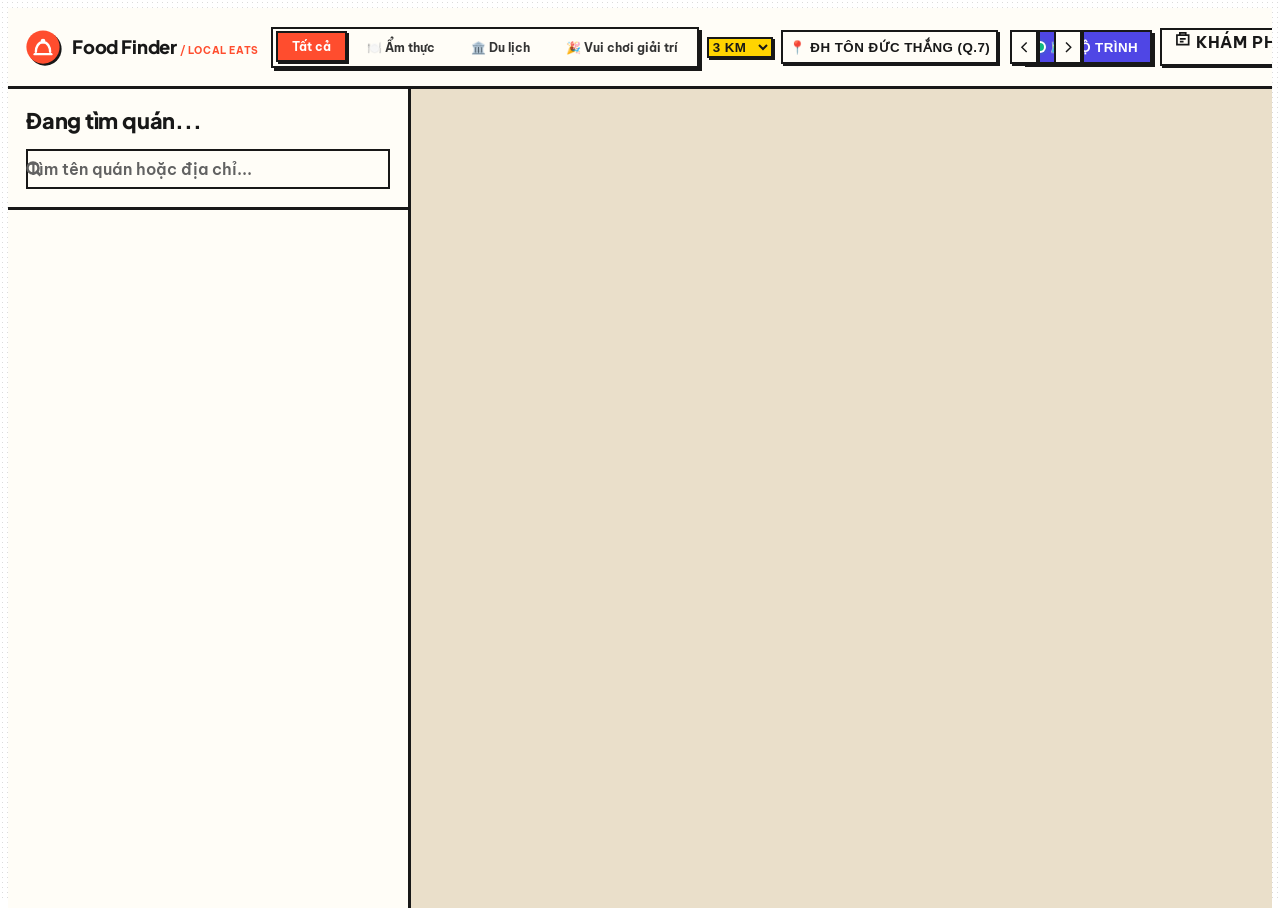
==== public/index.html @ 6fd78f52 "done co ban" ====
<!DOCTYPE html>
<html lang="vi">
<head>
  <meta charset="UTF-8">
  <meta name="viewport" content="width=device-width, initial-scale=1.0">
  <meta name="description" content="Food Finder — Tìm quán ăn ngon xung quanh bạn. Khám phá cơm, bún, phở, bánh mì, lẩu nướng gần vị trí của bạn.">
  <meta name="theme-color" content="#D22B1F">
  <title>Food Finder — Tìm quán ăn quanh bạn</title>

  <!-- Favicon -->
  <link rel="icon" href="favicon.svg" type="image/svg+xml">

  <!-- Typography — 100% Vietnamese native font support -->
  <link rel="preconnect" href="https://fonts.googleapis.com">
  <link rel="preconnect" href="https://fonts.gstatic.com" crossorigin>
  <link href="https://fonts.googleapis.com/css2?family=Be+Vietnam+Pro:ital,wght@0,400;0,500;0,600;0,700;0,800;0,900;1,400;1,600&family=Plus+Jakarta+Sans:ital,wght@0,400;0,500;0,600;0,700;0,800;1,400;1,600&display=swap" rel="stylesheet">

  <!-- Leaflet CSS -->
  <link rel="stylesheet" href="https://unpkg.com/leaflet@1.9.4/dist/leaflet.css"
    integrity="sha256-p4NxAoJBhIIN+hmNHrzRCf9tD/miZyoHS5obTRR9BMY=" crossorigin="">

  <!-- Leaflet MarkerCluster CSS -->
  <link rel="stylesheet" href="https://unpkg.com/leaflet.markercluster@1.5.3/dist/MarkerCluster.css">
  <link rel="stylesheet" href="https://unpkg.com/leaflet.markercluster@1.5.3/dist/MarkerCluster.Default.css">

  <!-- App CSS -->
  <link rel="stylesheet" href="assets/css/tokens.css">
  <link rel="stylesheet" href="assets/css/base.css">
  <link rel="stylesheet" href="assets/css/layout.css">
  <link rel="stylesheet" href="assets/css/components.css">
  <link rel="stylesheet" href="assets/css/map.css">
  <link rel="stylesheet" href="assets/css/brutal.css">
  <link rel="stylesheet" href="assets/css/itinerary.css">
</head>
<body class="page-map">
  <div class="app" id="app">

    <!-- ══════════════ HEADER ══════════════ -->
    <header class="header" id="header">
      <div class="header__brand">
        <svg class="header__logo" viewBox="0 0 32 32" fill="none" xmlns="http://www.w3.org/2000/svg" aria-hidden="true">
          <circle cx="16" cy="16" r="14" fill="var(--c-primary)"/>
          <path d="M10 20c0-4 2-8 6-8s6 4 6 8" stroke="#fff" stroke-width="2" stroke-linecap="round"/>
          <circle cx="16" cy="11" r="2" fill="#fff"/>
          <path d="M9 22h14" stroke="#fff" stroke-width="2" stroke-linecap="round"/>
        </svg>
        <h1 class="header__title">Food Finder</h1>
      </div>

      <!-- FE-01 & FE-02: Cụm điều khiển CỐ ĐỊNH bên trái (Ảnh 1) -->
      <div class="header__fixed-controls" id="header-fixed-controls">
        <!-- Type Tabs Phân Loại Cấp 1 -->
        <div class="type-tabs" id="type-tabs" role="tablist" aria-label="Phân loại nhóm địa điểm">
          <button class="type-tab type-tab--active" type="button" role="tab" data-type="all" aria-selected="true" title="Tất cả địa điểm">
            <span>Tất cả</span>
          </button>
          <button class="type-tab type-tab--food" type="button" role="tab" data-type="food" aria-selected="false" title="Quán ăn, cà phê, ẩm thực">
            <span>🍽️ Ẩm thực</span>
          </button>
          <button class="type-tab type-tab--tourism" type="button" role="tab" data-type="tourism" aria-selected="false" title="Bảo tàng, di tích, công viên, check-in">
            <span>🏛️ Du lịch</span>
          </button>
          <button class="type-tab type-tab--entertainment" type="button" role="tab" data-type="entertainment" aria-selected="false" title="Khu vui chơi, rạp phim, bạt nhún, bowling">
            <span>🎉 Vui chơi giải trí</span>
          </button>
        </div>

        <!-- Radius selector -->
        <select class="radius-select" id="filter-radius" aria-label="Bán kính tìm kiếm">
          <option value="0.5">500 m</option>
          <option value="1">1 km</option>
          <option value="2">2 km</option>
          <option value="3" selected>3 km</option>
          <option value="5">5 km</option>
          <option value="10">10 km</option>
        </select>
        <button class="chip" type="button" id="btn-recenter-tdtu" title="Xem 18 quán ăn quanh ĐH Tôn Đức Thắng (Quận 7)">
          📍 ĐH Tôn Đức Thắng (Q.7)
        </button>
      </div>

      <!-- Vùng cuộn danh mục món ăn (từ Cơm đến sát bên trái nút Lộ trình) kèm nút mũi tên -->
      <div class="header__scroll-wrapper" id="header-scroll-wrapper">
        <button type="button" class="header__scroll-arrow header__scroll-arrow--left" id="btn-scroll-filter-left" aria-label="Cuộn danh mục sang trái" title="Cuộn danh mục sang trái">
          <svg class="ui-icon" viewBox="0 0 24 24" fill="none" stroke="currentColor" stroke-width="2.5" stroke-linecap="square"><path d="M15 19l-7-7 7-7"/></svg>
        </button>
        <div class="header__filters" id="header-filters" role="region" aria-label="Bộ lọc danh mục">
          <!-- Category chips rendered by JS (Bắt đầu từ Cơm...) -->
          <div id="category-chips" role="group" aria-label="Lọc theo danh mục"></div>
          <!-- Price level chips -->
          <button class="chip" data-filter="price" data-value="1" id="filter-price-1">Bình dân</button>
          <button class="chip" data-filter="price" data-value="2" id="filter-price-2">Trung bình</button>
          <button class="chip" data-filter="price" data-value="3" id="filter-price-3">Cao cấp</button>
          <!-- Open now chip -->
          <button class="chip" data-filter="open" id="filter-open">
            <span class="chip__icon" aria-hidden="true"><svg class="ui-icon" viewBox="0 0 24 24" fill="none" stroke="currentColor" stroke-linecap="square" stroke-linejoin="miter"><circle cx="12" cy="12" r="8.5"/><path d="M12 7v5l3.5 2"/></svg></span>
            Đang mở
          </button>
        </div>
        <button type="button" class="header__scroll-arrow header__scroll-arrow--right" id="btn-scroll-filter-right" aria-label="Cuộn danh mục sang phải" title="Cuộn danh mục sang phải">
          <svg class="ui-icon" viewBox="0 0 24 24" fill="none" stroke="currentColor" stroke-width="2.5" stroke-linecap="square"><path d="M9 5l7 7-7 7"/></svg>
        </button>
      </div>

      <!-- Header actions -->
      <div class="header__actions">
        <!-- FE-04: Nút Lập Lộ Trình Đi Chơi -->
        <button type="button" class="btn btn--itinerary btn--sm" id="btn-open-itinerary" title="Tự động đề xuất lịch trình đi chơi quanh bạn">
          <span class="itinerary-pulse" aria-hidden="true"></span>
          <span>🗺️ Lộ trình</span>
        </button>
        <a href="explore.html" class="btn btn--ghost btn--sm" id="btn-explore" title="Xem danh sách dạng lưới" style="text-decoration:none">
          <svg class="ui-icon" viewBox="0 0 24 24" fill="none" stroke="currentColor" aria-hidden="true"><path d="M4 7h16v13H4zM8 7V4h8v3M8 12h8M8 16h5"/></svg> Khám phá
        </a>
        <a href="favorites.html" class="btn btn--ghost btn--sm" id="btn-fav-nav" title="Quán đã lưu" style="text-decoration:none">
          <svg class="ui-icon ui-icon--heart-filled" viewBox="0 0 24 24" fill="currentColor" stroke="none"><path d="M12 21.35l-1.45-1.32C5.4 15.36 2 12.28 2 8.5 2 5.42 4.42 3 7.5 3c1.74 0 3.41.81 4.5 2.09C13.09 3.81 14.76 3 16.5 3 19.58 3 22 5.42 22 8.5c0 3.78-3.4 6.86-8.55 11.54L12 21.35z"/></svg> Đã lưu
        </a>
        <a href="suggest.html" class="btn btn--ghost btn--sm" id="btn-suggest-nav" title="Đề xuất quán" style="text-decoration:none">
          <svg class="ui-icon" viewBox="0 0 24 24" fill="none" stroke="currentColor" aria-hidden="true"><path d="M12 5v14M5 12h14"/></svg> Đề xuất
        </a>
        <a href="about.html" class="btn btn--ghost btn--sm" id="btn-about-nav" title="Giới thiệu" style="text-decoration:none">
          <svg class="ui-icon" viewBox="0 0 24 24" fill="none" stroke="currentColor" aria-hidden="true"><circle cx="12" cy="12" r="10"/><path d="M12 16v-4M12 8h.01"/></svg> Giới thiệu
        </a>
        <a href="admin/login.php" class="btn btn--primary btn--sm" id="btn-login-nav" title="Đăng nhập quản trị" style="text-decoration:none">
          Quản trị
        </a>
        <button class="theme-toggle" id="btn-theme" aria-label="Đổi giao diện sáng/tối" title="Đổi giao diện">
          <svg class="ui-icon" viewBox="0 0 24 24" fill="none" stroke="currentColor" aria-hidden="true"><path d="M20.5 15.2A8.6 8.6 0 0 1 8.8 3.5 8.7 8.7 0 1 0 20.5 15.2Z"/></svg>
        </button>
      </div>
    </header>


    <!-- ══════════════ MAIN ══════════════ -->
    <main class="main">

      <!-- ── Sidebar (desktop) ── -->
      <aside class="sidebar" id="sidebar">
        <div class="sidebar__header">
          <div class="sidebar__count" id="sidebar-count" aria-live="polite">
            Đang tìm quán...
          </div>
          <div class="sidebar__search">
            <svg class="sidebar__search-icon" viewBox="0 0 16 16" fill="none" stroke="currentColor" stroke-width="1.5" aria-hidden="true">
              <circle cx="7" cy="7" r="5.5"/><path d="M11 11l3.5 3.5"/>
            </svg>
            <input type="search" class="sidebar__search-input" id="sidebar-search"
              placeholder="Tìm tên quán hoặc địa chỉ..." aria-label="Tìm kiếm quán ăn" autocomplete="off">
          </div>
        </div>
        <div class="sidebar__list-wrap" id="sidebar-list-wrap">
          <ul class="sidebar__list" id="sidebar-list" role="list">
            <!-- Restaurant rows rendered by JS -->
          </ul>
        </div>
        <!-- FE-05: Sidebar Itinerary Timeline View -->
        <div class="sidebar__itinerary-view" id="sidebar-itinerary-view" style="display:none">
          <!-- Rendered by itinerary-view.js -->
        </div>
      </aside>

      <!-- ── Map ── -->
      <div class="map-wrap" id="map-wrap">
        <div id="map" role="application" aria-label="Bản đồ quán ăn"></div>
      </div>
    </main>

    <!-- ══════════════ BOTTOM SHEET (mobile) ══════════════ -->
    <div class="sheet sheet--peek" id="sheet">
      <div class="sheet__handle-wrap" id="sheet-handle">
        <div class="sheet__handle"></div>
      </div>
      <div class="sheet__header">
        <div class="sheet__count" id="sheet-count" aria-live="polite">
          Đang tìm quán...
        </div>
        <div class="sheet__search">
          <svg class="sheet__search-icon" viewBox="0 0 16 16" fill="none" stroke="currentColor" stroke-width="1.5" aria-hidden="true">
            <circle cx="7" cy="7" r="5.5"/><path d="M11 11l3.5 3.5"/>
          </svg>
          <input type="search" class="sheet__search-input" id="sheet-search"
            placeholder="Tìm tên quán hoặc địa chỉ..." aria-label="Tìm kiếm quán ăn" autocomplete="off">
        </div>
      </div>
      <div class="sheet__list-wrap" id="sheet-list-wrap">
        <ul class="sheet__list" id="sheet-list" role="list">
          <!-- Restaurant rows rendered by JS -->
        </ul>
      </div>
      <!-- FE-05: Sheet Itinerary Timeline View -->
      <div class="sheet__itinerary-view" id="sheet-itinerary-view" style="display:none">
        <!-- Rendered by itinerary-view.js -->
      </div>
    </div>

    <!-- ══════════════ FAB RANDOMIZER ══════════════ -->
    <button class="fab-random" id="btn-random" aria-label="Hôm nay ăn gì?">
      <span class="fab-random__icon" aria-hidden="true"><svg class="ui-icon" viewBox="0 0 24 24" fill="none" stroke="currentColor"><path d="M4 6h3c4.5 0 5.5 12 10 12h3"/><path d="m18 15 3 3-3 3M4 18h3c1.7 0 2.8-1.7 3.8-3.8M15.2 9.8C16.2 7.7 17.3 6 19 6h2"/><path d="m18 3 3 3-3 3"/></svg></span>
      <span>Hôm nay ăn gì?</span>
    </button>

    <!-- ══════════════ RANDOMIZER OVERLAY ══════════════ -->
    <div class="random-overlay" id="random-overlay" role="dialog" aria-modal="true" aria-label="Gợi ý quán ăn">
      <div class="random-card" id="random-card">
        <img class="random-card__img" id="random-img" src="" alt="" loading="lazy" width="420" height="236">
        <div class="random-card__body">
          <div class="random-card__label">Ăn ở đây đi</div>
          <h2 class="random-card__name" id="random-name"></h2>
          <div class="random-card__meta" id="random-meta"></div>
          <div class="random-card__actions">
            <a class="btn btn--primary" id="random-directions" href="#" target="_blank" rel="noopener noreferrer">
              Chỉ đường
            </a>
            <button class="btn btn--ghost" id="random-reroll">
              Chọn lại
            </button>
            <button class="btn btn--ghost" id="random-close">
              Đóng
            </button>
          </div>
        </div>
      </div>
    </div>

    <!-- ══════════════ FE-04: ITINERARY SETUP MODAL ══════════════ -->
    <div class="itinerary-modal-backdrop" id="itinerary-modal-backdrop" role="dialog" aria-modal="true" aria-labelledby="itinerary-modal-title">
      <div class="itinerary-modal">
        <div class="itinerary-modal__header">
          <div class="itinerary-modal__title-wrap">
            <span class="itinerary-modal__badge">✨ Smart Generator</span>
            <h2 class="itinerary-modal__title" id="itinerary-modal-title">Thiết Lập Lộ Trình Đi Chơi</h2>
            <p class="itinerary-modal__desc">Tự động kết hợp quán ăn, điểm tham quan & vui chơi gần bạn</p>
          </div>
          <button type="button" class="itinerary-modal__close" id="btn-close-itinerary-modal" aria-label="Đóng">✕</button>
        </div>

        <div class="itinerary-modal__body">
          <!-- 1. Thời lượng -->
          <div class="itinerary-field">
            <label class="itinerary-field__label">
              <span>1. Thời lượng chuyến đi</span>
              <span class="itinerary-field__hint">Chọn quỹ thời gian</span>
            </label>
            <div class="duration-grid">
              <div class="duration-card is-active" data-duration="half_day">
                <span class="duration-card__icon">☀️</span>
                <span class="duration-card__title">Nửa ngày</span>
                <span class="duration-card__time">~3 - 4 tiếng (3 chặng)</span>
              </div>
              <div class="duration-card" data-duration="full_day">
                <span class="duration-card__icon">🌅</span>
                <span class="duration-card__title">Cả ngày</span>
                <span class="duration-card__time">~7 - 8 tiếng (5 chặng)</span>
              </div>
              <div class="duration-card" data-duration="evening">
                <span class="duration-card__icon">🌙</span>
                <span class="duration-card__title">Buổi tối</span>
                <span class="duration-card__time">~3 - 4 tiếng (3 chặng)</span>
              </div>
            </div>
          </div>

          <!-- 2. Phong cách (Vibe) -->
          <div class="itinerary-field">
            <label class="itinerary-field__label">
              <span>2. Phong cách trải nghiệm (Vibe)</span>
              <span class="itinerary-field__hint">Mục đích chuyến đi</span>
            </label>
            <div class="vibe-grid">
              <div class="vibe-card is-active" data-vibe="chill">
                <span class="vibe-card__icon">🌿</span>
                <div class="vibe-card__text">
                  <span class="vibe-card__name">Chill thư thái</span>
                  <span class="vibe-card__desc">Cà phê đẹp, công viên, dạo bộ</span>
                </div>
              </div>
              <div class="vibe-card" data-vibe="date">
                <span class="vibe-card__icon">💖</span>
                <div class="vibe-card__text">
                  <span class="vibe-card__name">Hẹn hò lãng mạn</span>
                  <span class="vibe-card__desc">View hoàng hôn, ăn ngon, ấm cúng</span>
                </div>
              </div>
              <div class="vibe-card" data-vibe="adventure">
                <span class="vibe-card__icon">⚡</span>
                <div class="vibe-card__text">
                  <span class="vibe-card__name">Vui chơi trải nghiệm</span>
                  <span class="vibe-card__desc">Bạt nhún, bowling, bảo tàng 3D</span>
                </div>
              </div>
              <div class="vibe-card" data-vibe="foodie">
                <span class="vibe-card__icon">🍜</span>
                <div class="vibe-card__text">
                  <span class="vibe-card__name">Ăn sập Sài Gòn</span>
                  <span class="vibe-card__desc">Tour món ngon đặc sản nức tiếng</span>
                </div>
              </div>
            </div>
          </div>

          <!-- 3. Bán kính -->
          <div class="itinerary-field">
            <label class="itinerary-field__label">
              <span>3. Bán kính di chuyển tối đa</span>
              <span class="itinerary-field__hint">Quanh tọa độ của bạn</span>
            </label>
            <div class="radius-pills">
              <button type="button" class="radius-pill" data-radius="3">3 km</button>
              <button type="button" class="radius-pill" data-radius="5">5 km</button>
              <button type="button" class="radius-pill is-active" data-radius="8">8 km</button>
              <button type="button" class="radius-pill" data-radius="12">12 km</button>
            </div>
          </div>
        </div>

        <div class="itinerary-modal__footer">
          <button type="button" class="btn--generate-itinerary" id="btn-submit-itinerary">
            <span>🚀 Tạo lộ trình ngay</span>
          </button>
        </div>
      </div>
    </div>

    <!-- ══════════════ TOAST CONTAINER ══════════════ -->
    <div class="toast-container" id="toast-container" aria-live="status"></div>

  </div><!-- /.app -->


  <!-- Leaflet JS -->
  <script src="https://unpkg.com/leaflet@1.9.4/dist/leaflet.js"
    integrity="sha256-20nQCchB9co0qIjJZRGuk2/Z9VM+kNiyxNV1lvTlZBo=" crossorigin=""></script>

  <!-- Leaflet MarkerCluster JS -->
  <script src="https://unpkg.com/leaflet.markercluster@1.5.3/dist/leaflet.markercluster.js"></script>

  <!-- App JS (ES modules) -->
  <script type="module" src="assets/js/main.js"></script>
</body>
</html>
---- public/assets/css/layout.css ----
/* ============================================================
   LAYOUT.CSS — Header, sidebar, bottom sheet, responsive grid
   ============================================================ */

/* ── App shell ── */
body:has(.app),
body.page-map {
  overflow: hidden;
  height: 100vh;
  height: 100dvh;
}

.app {
  display: flex;
  flex-direction: column;
  height: 100vh;
  height: 100dvh;
  overflow: hidden;
}

/* ── Header ── */
.header {
  display: flex;
  align-items: center;
  gap: var(--sp-3);
  height: var(--header-h-mobile);
  padding: 0 var(--sp-4);
  background: var(--c-surface);
  border-bottom: 1px solid var(--c-border);
  position: relative;
  z-index: 1000;
  flex-shrink: 0;
}

.header__brand {
  display: flex;
  align-items: center;
  gap: var(--sp-2);
  flex-shrink: 0;
}

.header__logo {
  width: 32px;
  height: 32px;
}

.header__title {
  font-family: var(--font-display);
  font-size: var(--fs-lg);
  font-weight: 800;
  color: var(--c-primary);
  white-space: nowrap;
}

.header__fixed-controls {
  display: flex;
  align-items: center;
  gap: var(--sp-2);
  flex-shrink: 0;
}

.header__scroll-wrapper {
  display: flex;
  align-items: center;
  gap: 6px;
  flex: 1;
  min-width: 0;
  position: relative;
}

.header__scroll-arrow {
  display: inline-flex;
  align-items: center;
  justify-content: center;
  width: 28px;
  min-width: 28px;
  height: 34px;
  padding: 0;
  background: var(--c-surface);
  color: var(--c-ink);
  border: 2px solid var(--c-border);
  box-shadow: 2px 2px 0 var(--c-border);
  cursor: pointer;
  flex-shrink: 0;
  user-select: none;
  transition: transform 0.1s ease, box-shadow 0.1s ease, background 0.15s ease, opacity 0.2s ease;
  z-index: 2;
}

.header__scroll-arrow:hover:not(:disabled) {
  background: var(--c-accent);
  transform: translate(1px, 1px);
  box-shadow: 1px 1px 0 var(--c-border);
}

.header__scroll-arrow:active:not(:disabled) {
  transform: translate(2px, 2px);
  box-shadow: none;
}

.header__scroll-arrow:disabled,
.header__scroll-arrow.is-disabled {
  opacity: 0.22;
  cursor: default;
  pointer-events: none;
  box-shadow: none;
  transform: none;
}

.header__filters {
  display: flex;
  align-items: center;
  gap: var(--sp-2);
  overflow-x: auto;
  overflow-y: hidden;
  flex: 1;
  min-width: 0;
  padding: var(--sp-1) 2px;
  -webkit-overflow-scrolling: touch;
  scrollbar-width: none;
  scroll-behavior: smooth;
}

#category-chips {
  display: contents;
}

.header__filters::-webkit-scrollbar {
  display: none;
}

.header__actions {
  display: flex;
  align-items: center;
  gap: var(--sp-2);
  flex-shrink: 0;
  margin-left: 0;
}

/* ── Main content area ── */
.main {
  display: flex;
  flex: 1;
  overflow: hidden;
  position: relative;
}

/* ── Sidebar (desktop) ── */
.sidebar {
  display: none; /* hidden on mobile */
  width: var(--sidebar-w);
  flex-shrink: 0;
  background: var(--c-surface);
  border-right: 1px solid var(--c-border);
  overflow: hidden;
  flex-direction: column;
}

.sidebar__header {
  padding: var(--sp-4);
  border-bottom: 1px solid var(--c-border);
  flex-shrink: 0;
}

.sidebar__count {
  font-family: var(--font-display);
  font-size: var(--fs-xl);
  font-weight: 600;
  color: var(--c-ink);
}

.sidebar__search {
  position: relative;
  margin-top: var(--sp-3);
}

.sidebar__search-input {
  width: 100%;
  height: 40px;
  padding: 0 var(--sp-4) 0 40px;
  border: 1px solid var(--c-border);
  border-radius: var(--r-md);
  background: var(--c-bg);
  font-size: var(--fs-sm);
  color: var(--c-ink);
  transition: border-color var(--ease-out);
}

.sidebar__search-input:focus {
  border-color: var(--c-primary);
}

.sidebar__search-input::placeholder {
  color: var(--c-ink-faint);
}

.sidebar__search-icon {
  position: absolute;
  left: var(--sp-3);
  top: 50%;
  transform: translateY(-50%);
  width: 16px;
  height: 16px;
  color: var(--c-ink-faint);
  pointer-events: none;
}

.sidebar__list-wrap {
  flex: 1;
  overflow-y: auto;
  overflow-x: hidden;
}

.sidebar__list {
  list-style: none;
}

/* ── Map container ── */
.map-wrap {
  flex: 1;
  position: relative;
  min-width: 0;
}

#map {
  width: 100%;
  height: 100%;
}

/* ── Bottom sheet (mobile) ── */
.sheet {
  position: fixed;
  left: 0;
  right: 0;
  bottom: 0;
  z-index: 900;
  background: var(--c-surface);
  border-radius: var(--r-lg) var(--r-lg) 0 0;
  box-shadow: var(--sh-3);
  transform: translateY(calc(100% - 112px)); /* peek by default */
  transition: transform var(--ease-sheet);
  will-change: transform;
  max-height: 92vh;
  display: flex;
  flex-direction: column;
  touch-action: none;
}

.sheet--peek {
  transform: translateY(calc(100% - 112px));
}

.sheet--half {
  transform: translateY(45%);
}

.sheet--full {
  transform: translateY(8%);
}

.sheet__handle-wrap {
  display: flex;
  justify-content: center;
  padding: var(--sp-3) 0 var(--sp-2);
  cursor: grab;
  flex-shrink: 0;
  user-select: none;
  -webkit-user-select: none;
}

.sheet__handle {
  width: 36px;
  height: 4px;
  background: var(--c-border-strong);
  border-radius: var(--r-full);
}

.sheet__header {
  padding: 0 var(--sp-4) var(--sp-3);
  flex-shrink: 0;
}

.sheet__count {
  font-family: var(--font-display);
  font-size: var(--fs-lg);
  font-weight: 600;
  color: var(--c-ink);
}

.sheet__search {
  position: relative;
  margin-top: var(--sp-3);
}

.sheet__search-input {
  width: 100%;
  height: 40px;
  padding: 0 var(--sp-4) 0 40px;
  border: 1px solid var(--c-border);
  border-radius: var(--r-md);
  background: var(--c-bg);
  font-size: var(--fs-sm);
  color: var(--c-ink);
  transition: border-color var(--ease-out);
}

.sheet__search-input:focus {
  border-color: var(--c-primary);
}

.sheet__search-input::placeholder {
  color: var(--c-ink-faint);
}

.sheet__search-icon {
  position: absolute;
  left: var(--sp-3);
  top: 50%;
  transform: translateY(-50%);
  width: 16px;
  height: 16px;
  color: var(--c-ink-faint);
  pointer-events: none;
}

.sheet__list-wrap {
  flex: 1;
  overflow-y: auto;
  overflow-x: hidden;
  -webkit-overflow-scrolling: touch;
}

.sheet__list {
  list-style: none;
}

/* ── FAB randomizer ── */
.fab-random {
  position: fixed;
  z-index: 850;
  right: var(--sp-4);
  bottom: 128px; /* above peek sheet */
  display: flex;
  align-items: center;
  gap: var(--sp-2);
  height: 52px;
  padding: 0 var(--sp-5);
  background: var(--c-accent);
  color: #15201B;
  font-family: var(--font-display);
  font-weight: 800;
  font-size: var(--fs-md);
  border: none;
  border-radius: var(--r-full);
  box-shadow: var(--sh-3);
  cursor: pointer;
  transition: transform var(--ease-out), box-shadow var(--ease-out);
  white-space: nowrap;
}

.fab-random:hover {
  transform: scale(1.05);
  box-shadow: 0 14px 36px rgba(21, 32, 27, .22);
}

.fab-random:active {
  transform: scale(0.97);
}

.fab-random__icon {
  font-size: 1.3em;
  line-height: 1;
}

/* ── Randomizer overlay ── */
.random-overlay {
  position: fixed;
  inset: 0;
  z-index: 2000;
  display: flex;
  align-items: center;
  justify-content: center;
  background: rgba(21, 32, 27, .55);
  opacity: 0;
  visibility: hidden;
  transition: opacity 200ms ease, visibility 200ms ease;
  padding: var(--sp-4);
}

.random-overlay--visible {
  opacity: 1;
  visibility: visible;
}

.random-card {
  width: 100%;
  max-width: 420px;
  background: var(--c-surface);
  border-radius: var(--r-lg);
  box-shadow: var(--sh-3);
  border-top: 6px solid var(--c-accent);
  overflow: hidden;
  transform: translateY(20px) scale(.96);
  transition: transform 280ms cubic-bezier(.32, .72, 0, 1);
}

.random-overlay--visible .random-card {
  transform: translateY(0) scale(1);
}

.random-card__img {
  width: 100%;
  aspect-ratio: 16 / 9;
  object-fit: cover;
  background: var(--c-surface-sunk);
}

.random-card__body {
  padding: var(--sp-5);
}

.random-card__label {
  font-size: var(--fs-xs);
  font-weight: 500;
  color: var(--c-accent-dark);
  text-transform: uppercase;
  letter-spacing: 0.06em;
  margin-bottom: var(--sp-1);
}

.random-card__name {
  font-family: var(--font-display);
  font-size: var(--fs-2xl);
  font-weight: 800;
  color: var(--c-ink);
  line-height: var(--lh-tight);
  margin-bottom: var(--sp-2);
}

.random-card__meta {
  display: flex;
  align-items: center;
  gap: var(--sp-3);
  color: var(--c-ink-soft);
  font-size: var(--fs-sm);
  margin-bottom: var(--sp-5);
}

.random-card__actions {
  display: flex;
  gap: var(--sp-3);
}

/* ── Toast ── */
.toast-container {
  position: fixed;
  bottom: var(--sp-5);
  left: 50%;
  transform: translateX(-50%);
  z-index: 3000;
  display: flex;
  flex-direction: column;
  gap: var(--sp-2);
  pointer-events: none;
}

.toast {
  padding: var(--sp-3) var(--sp-5);
  background: var(--c-ink);
  color: var(--c-bg);
  font-size: var(--fs-sm);
  border-radius: var(--r-md);
  box-shadow: var(--sh-2);
  pointer-events: auto;
  animation: toast-in 200ms ease-out, toast-out 200ms ease-in 3800ms forwards;
  max-width: 360px;
  text-align: center;
}

@keyframes toast-in {
  from { opacity: 0; transform: translateY(12px); }
  to   { opacity: 1; transform: translateY(0); }
}

@keyframes toast-out {
  from { opacity: 1; transform: translateY(0); }
  to   { opacity: 0; transform: translateY(12px); }
}

/* ============================================================
   RESPONSIVE BREAKPOINTS
   ============================================================ */

/* ── Tablet ── */
@media (min-width: 768px) {
  .header {
    height: var(--header-h);
    padding: 0 var(--sp-5);
  }

  /* Hide mobile sheet */
  .sheet {
    display: none;
  }

  .fab-random {
    bottom: var(--sp-6);
  }
}

/* ── Desktop ── */
@media (min-width: 1024px) {
  .header__title {
    font-size: var(--fs-xl);
  }

  .sidebar {
    display: flex;
  }

  .fab-random {
    right: var(--sp-6);
    bottom: var(--sp-6);
  }
}

/* ── Wide desktop ── */
@media (min-width: 1440px) {
  .sidebar {
    width: var(--sidebar-w-xl);
  }
}

/* ── Mobile-only sheet visible ── */
@media (max-width: 767px) {
  .sidebar {
    display: none !important;
  }

  .sheet {
    display: flex;
  }

  .header {
    position: fixed;
    top: 0;
    left: 0;
    right: 0;
    z-index: 1000;
    background: rgba(255, 255, 255, .88);
    backdrop-filter: blur(12px);
    -webkit-backdrop-filter: blur(12px);
    border-bottom: none;
  }

  [data-theme="dark"] .header,
  :root:not([data-theme="light"]) .header {
    background: rgba(25, 32, 28, .88);
  }

  .main {
    padding-top: var(--header-h-mobile);
  }
}
---- public/assets/css/map.css ----
/* ============================================================
   MAP.CSS — Marker, popup, cluster tùy biến cho Leaflet
   ============================================================ */

/* ── Restaurant marker — giọt nước ── */
.marker-pin {
  width: 32px;
  height: 40px;
  position: relative;
  display: flex;
  align-items: center;
  justify-content: center;
  cursor: pointer;
  filter: drop-shadow(0 2px 4px rgba(21, 32, 27, .3));
  transition: transform 160ms ease-out;
}

.marker-pin__drop {
  width: 32px;
  height: 32px;
  background: var(--c-primary);
  border: 2px solid #FFFFFF;
  border-radius: 50% 50% 50% 0;
  transform: rotate(-45deg);
  position: absolute;
  top: 0;
  left: 0;
}

/* ── FE-02: Marker Colors by Place Type ── */
.marker-pin--food .marker-pin__drop {
  background: #E11D48; /* Đỏ/Cam tươi cho Quán ăn */
}

.marker-pin--tourism .marker-pin__drop {
  background: #2563EB; /* Xanh lam/Tím hoàng gia cho Du lịch & Tham quan */
}

.marker-pin--entertainment .marker-pin__drop {
  background: #EA580C; /* Cam neon/Vàng rực rỡ cho Vui chơi & Trải nghiệm */
}

/* ── FE-06: Numbered Itinerary Markers ── */
.marker-pin--numbered {
  width: 36px;
  height: 44px;
  filter: drop-shadow(0 3px 6px rgba(0, 0, 0, 0.4));
}

.marker-pin--numbered .marker-pin__drop {
  width: 36px;
  height: 36px;
  border: 3px solid #FFFFFF;
}

.marker-pin__num {
  position: relative;
  z-index: 2;
  font-size: 15px;
  font-weight: 900;
  color: #FFFFFF;
  line-height: 1;
  margin-top: -6px;
  font-family: var(--font-display, inherit);
  text-shadow: 0 1px 2px rgba(0, 0, 0, 0.5);
}

/* Selected state */
.marker-pin--selected {
  transform: scale(1.25);
  z-index: 1000 !important;
}

.marker-pin--selected .marker-pin__drop {
  background: var(--c-accent) !important;
}


/* ── Marker drop animation ── */
@media (prefers-reduced-motion: no-preference) {
  .marker-pin--animate {
    animation: marker-drop 350ms cubic-bezier(.34, 1.56, .64, 1) both;
  }

  @keyframes marker-drop {
    0%   { opacity: 0; transform: translateY(-30px) scale(.6); }
    60%  { transform: translateY(2px) scale(1.05); }
    100% { opacity: 1; transform: translateY(0) scale(1); }
  }
}

/* ── User location marker ── */
.marker-user {
  width: 16px;
  height: 16px;
  background: var(--c-user);
  border: 3px solid #FFFFFF;
  border-radius: 50%;
  box-shadow: 0 0 0 0 rgba(30, 111, 168, .4);
  cursor: grab;
}

@media (prefers-reduced-motion: no-preference) {
  .marker-user {
    animation: user-pulse 2s ease-in-out infinite;
  }

  @keyframes user-pulse {
    0%   { box-shadow: 0 0 0 0 rgba(30, 111, 168, .4); }
    70%  { box-shadow: 0 0 0 12px rgba(30, 111, 168, 0); }
    100% { box-shadow: 0 0 0 0 rgba(30, 111, 168, 0); }
  }
}

.marker-user:active {
  cursor: grabbing;
}

/* ── Map popup ── */
.leaflet-popup-content-wrapper {
  border-radius: var(--r-md) !important;
  padding: 0 !important;
  box-shadow: var(--sh-2) !important;
  background: var(--c-surface) !important;
}

.leaflet-popup-content {
  margin: 0 !important;
  min-width: 200px;
  max-width: 280px;
}

.leaflet-popup-tip {
  background: var(--c-surface) !important;
  box-shadow: none !important;
}

.popup {
  padding: var(--sp-3);
}

.popup__name {
  font-size: var(--fs-md);
  font-weight: 600;
  color: var(--c-ink);
  margin-bottom: var(--sp-1);
}

.popup__address {
  font-size: var(--fs-sm);
  color: var(--c-ink-soft);
  margin-bottom: var(--sp-2);
}

.popup__meta {
  display: flex;
  align-items: center;
  gap: var(--sp-2);
  font-size: var(--fs-xs);
  color: var(--c-ink-faint);
  margin-bottom: var(--sp-3);
}

.popup__actions {
  display: flex;
  gap: var(--sp-2);
}

/* ── Leaflet controls ── */
.leaflet-control-zoom {
  border: none !important;
  box-shadow: var(--sh-1) !important;
  border-radius: var(--r-md) !important;
  overflow: hidden;
}

.leaflet-control-zoom a {
  background: var(--c-surface) !important;
  color: var(--c-ink) !important;
  border-bottom: 1px solid var(--c-border) !important;
  width: 36px !important;
  height: 36px !important;
  line-height: 36px !important;
  font-size: 16px !important;
}

.leaflet-control-zoom a:hover {
  background: var(--c-surface-sunk) !important;
}

.leaflet-control-zoom a:last-child {
  border-bottom: none !important;
}

/* ── Attribution ── */
.leaflet-control-attribution {
  background: rgba(255, 255, 255, .7) !important;
  font-size: 10px !important;
  padding: 2px 6px !important;
  border-radius: var(--r-sm) 0 0 0 !important;
}

[data-theme="dark"] .leaflet-control-attribution {
  background: rgba(25, 32, 28, .7) !important;
  color: var(--c-ink-faint) !important;
}

[data-theme="dark"] .leaflet-control-attribution a {
  color: var(--c-ink-soft) !important;
}

/* ── Cluster marker ── */
.marker-cluster {
  display: flex;
  align-items: center;
  justify-content: center;
}

.marker-cluster__circle {
  width: 40px;
  height: 40px;
  background: var(--c-primary);
  border: 3px solid #FFFFFF;
  border-radius: 50%;
  display: flex;
  align-items: center;
  justify-content: center;
  color: #FFFFFF;
  font-size: var(--fs-sm);
  font-weight: 700;
  box-shadow: var(--sh-1);
}

.marker-cluster--large .marker-cluster__circle {
  width: 50px;
  height: 50px;
  font-size: var(--fs-md);
}
---- public/assets/css/brutal.css ----
/* Food Finder / Neo-brutalist presentation layer */
:root {
  --c-bg: #f6f1e4;
  --c-surface: #fffdf7;
  --c-surface-sunk: #eadfca;
  --c-border: #181818;
  --c-border-strong: #181818;
  --c-ink: #181818;
  --c-ink-soft: #343434;
  --c-ink-faint: #626262;
  --c-primary: #ff4d2e;
  --c-primary-dark: #d92d12;
  --c-primary-tint: #ffd8ce;
  --c-accent: #ffd400;
  --c-accent-dark: #d6ae00;
  --c-open: #067a57;
  --c-open-tint: #bdf4d7;
  --c-closed: #8e341d;
  --c-closed-tint: #ffd5c6;
  --r-sm: 0;
  --r-md: 0;
  --r-lg: 0;
  --r-full: 0;
  --sh-1: 3px 3px 0 #181818;
  --sh-2: 5px 5px 0 #181818;
  --sh-3: 8px 8px 0 #181818;
  --font-display: "Plus Jakarta Sans", "Be Vietnam Pro", system-ui, -apple-system, "Segoe UI", Roboto, sans-serif;
  --font-ui: "Be Vietnam Pro", "Plus Jakarta Sans", system-ui, -apple-system, "Segoe UI", Roboto, sans-serif;
  --header-h: 78px;
  --header-h-mobile: 68px;
  --sidebar-w: 400px;
}

[data-theme="dark"] {
  --c-bg: #171717;
  --c-surface: #252525;
  --c-surface-sunk: #3a3a3a;
  --c-border: #f6f1e4;
  --c-border-strong: #f6f1e4;
  --c-ink: #f6f1e4;
  --c-ink-soft: #ededed;
  --c-ink-faint: #c6c1b6;
  --c-primary: #ff7258;
  --c-primary-dark: #ff4d2e;
  --c-primary-tint: #5a251b;
  --c-accent: #ffe45b;
  --c-accent-dark: #ffd400;
  --c-open: #83edbe;
  --c-open-tint: #164d3c;
  --c-closed: #ffaf96;
  --c-closed-tint: #603120;
  --sh-1: 3px 3px 0 #f6f1e4;
  --sh-2: 5px 5px 0 #f6f1e4;
  --sh-3: 8px 8px 0 #f6f1e4;
}

body { letter-spacing: -0.005em; font-family: var(--font-ui); line-height: 1.55; }
body::before {
  content: "";
  position: fixed;
  inset: 0;
  z-index: -1;
  opacity: .14;
  pointer-events: none;
  background-image: radial-gradient(currentColor .65px, transparent .65px);
  background-size: 5px 5px;
}

.ui-icon { width: 1.1em; height: 1.1em; flex: 0 0 auto; stroke-width: 2.35; }
.icon-only .ui-icon { width: 20px; height: 20px; }

/* Shared controls */
.btn, .chip, .radius-select, .theme-toggle, .explore-sort, .explore-filter-toggle {
  border: 2px solid var(--c-border) !important;
  border-radius: 0 !important;
  box-shadow: 2px 2px 0 var(--c-border);
  font-weight: 700;
  text-transform: uppercase;
  letter-spacing: .035em;
}
.btn:hover, .chip:hover, .radius-select:hover, .theme-toggle:hover, .explore-filter-toggle:hover {
  transform: translate(2px, 2px);
  box-shadow: none;
  text-decoration: none;
}
.btn:active, .chip:active { transform: translate(3px, 3px) !important; box-shadow: none !important; }
.btn--primary { color: #181818; background: var(--c-primary); }
.btn--primary:hover { background: var(--c-accent); color: #181818; }
.btn--ghost { background: var(--c-surface); color: var(--c-ink); }
.btn--sm { min-height: 34px; height: 34px; padding-inline: 12px; }
.chip { background: var(--c-surface); color: var(--c-ink); min-height: 34px; height: 34px; flex-shrink: 0; }
.chip--active { background: var(--c-accent); color: #181818; border-color: #181818; }
.radius-select { background-color: var(--c-accent); color: #181818; flex-shrink: 0; }
.type-tabs, .type-tab { flex-shrink: 0; }
.theme-toggle { background: var(--c-surface); color: var(--c-ink); font-size: 1rem; }
.theme-toggle:hover { background: var(--c-accent); }

/* Map home */
.header { height: var(--header-h-mobile); border-bottom: 3px solid var(--c-border); padding: 0 16px; background: var(--c-surface); gap: 12px; }
.header__brand { gap: 10px; flex-shrink: 0; }
.header__logo { width: 38px; height: 38px; filter: drop-shadow(2px 2px 0 var(--c-ink)); }
.header__title { font-family: var(--font-display); font-weight: 800; font-size: 1.15rem; line-height: 1.2; color: var(--c-ink); letter-spacing: -0.01em; }
.header__title::after { content: " / LOCAL EATS"; color: var(--c-primary); font: 700 .62rem var(--font-ui); letter-spacing: .06em; }
.header__fixed-controls { gap: 8px; flex-shrink: 0; }
.header__scroll-wrapper { gap: 6px; flex: 1; min-width: 0; }
.header__scroll-arrow {
  width: 28px;
  min-width: 28px;
  height: 34px;
  padding: 0;
  border: 2px solid var(--c-border) !important;
  border-radius: 0 !important;
  box-shadow: 2px 2px 0 var(--c-border);
  background: var(--c-surface);
  color: var(--c-ink);
}
.header__scroll-arrow:hover:not(:disabled) {
  background: var(--c-accent) !important;
  box-shadow: 1px 1px 0 var(--c-border);
}
.header__scroll-arrow:disabled {
  box-shadow: none !important;
}
.header__filters { gap: 8px; padding: 4px 2px; }
.header__actions { gap: 8px; flex-shrink: 0; }
.main { border-top: 0; }
.sidebar { background: var(--c-surface); border-right: 3px solid var(--c-border); }
.sidebar__header { padding: 18px; border-bottom: 3px solid var(--c-border); }
.sidebar__count, .sheet__count { font-family: var(--font-display); font-weight: 800; font-size: 1.35rem; letter-spacing: -0.01em; line-height: 1.3; }
.sidebar__search, .sheet__search { margin-top: 14px; }
.sidebar__search-input, .sheet__search-input, .explore-search {
  border: 2px solid var(--c-border) !important; border-radius: 0 !important; background: var(--c-surface) !important;
  color: var(--c-ink); font-weight: 600; font-family: var(--font-ui);
}
.sidebar__search-input:focus, .sheet__search-input:focus, .explore-search:focus { box-shadow: 3px 3px 0 var(--c-primary); }
.sidebar__search-icon, .sheet__search-icon, .explore-search-icon { stroke-width: 2.5; }
.resto-row { min-height: 102px; padding: 13px 16px; border-bottom: 2px solid var(--c-border); background: var(--c-surface); }
.resto-row:hover, .resto-row:focus-visible { background: var(--c-accent); }
.resto-row--active { background: var(--c-primary); border-left: 0; padding-left: 16px; }
.resto-row__img { width: 76px; height: 76px; border: 2px solid var(--c-border); border-radius: 0; box-shadow: 2px 2px 0 var(--c-border); }
.resto-row__name { font-family: var(--font-display); font-weight: 700; font-size: 1.05rem; line-height: 1.35; letter-spacing: -0.01em; }
.resto-row__distance { font-size: .78rem; font-weight: 800; background: var(--c-surface); border: 1px solid var(--c-border); padding: 2px 5px; }
.badge { border: 1.5px solid var(--c-border); border-radius: 0; font-weight: 700; text-transform: uppercase; letter-spacing: .025em; line-height: 1.25; display: inline-flex; align-items: center; gap: 4px; padding: 3px 7px; font-size: 0.72rem; }
.badge--category { background: var(--c-primary-tint); color: var(--c-ink); }
.badge--open { background: var(--c-open-tint); color: var(--c-ink); }
.badge--closed { background: var(--c-closed-tint); color: var(--c-ink); }
.badge__dot { display: inline-block; width: 7px; height: 7px; border-radius: 0; background: currentColor; border: 1px solid var(--c-border); flex-shrink: 0; margin-right: 2px; }
.category-glyph { width: 14px; height: 14px; stroke-width: 2.35; }
.stars { color: var(--c-ink); font-weight: 800; display: inline-flex; align-items: center; gap: 4px; }
.stars__group { display: inline-flex; align-items: center; gap: 2px; line-height: 1; }
.stars__value { color: var(--c-ink); font-weight: 800; }
.stars__count { color: var(--c-ink-faint); font-weight: 600; }
.ui-icon--star { width: 14px; height: 14px; display: inline-block; vertical-align: -1.5px; stroke: var(--c-border); stroke-width: 1.5; stroke-linecap: square; stroke-linejoin: miter; filter: drop-shadow(1px 1px 0 var(--c-border)); }
.ui-icon--star-filled { fill: var(--c-accent); color: var(--c-accent); }
.ui-icon--star-half { fill: transparent; color: var(--c-accent); }
.ui-icon--star-empty { fill: transparent; stroke: var(--c-border); opacity: 0.35; }
.rating-big__stars .ui-icon--star { width: 22px; height: 22px; }
.rating-bar__label { display: inline-flex; align-items: center; gap: 3px; font-weight: 800; }
.rating-bar__label .ui-icon--star { width: 12px; height: 12px; }
.review-card__stars { display: inline-flex; align-items: center; gap: 2px; }
.map-wrap { background: var(--c-surface-sunk); }
.leaflet-control-zoom a, .leaflet-bar { border-radius: 0 !important; border-color: var(--c-border) !important; color: var(--c-ink) !important; }
.leaflet-control-zoom a { background: var(--c-surface) !important; }
.fab-random { border: 3px solid var(--c-border); border-radius: 0; box-shadow: 5px 5px 0 var(--c-border); background: var(--c-accent); color: #181818; text-transform: uppercase; font: 800 .85rem var(--font-ui); letter-spacing: .04em; }
.fab-random:hover { transform: translate(4px, 4px); box-shadow: 1px 1px 0 var(--c-border); }
.fab-random__icon { display: inline-flex; }
.random-overlay { background: rgba(24, 24, 24, .76); backdrop-filter: none; }
.random-card { border: 3px solid var(--c-border); border-radius: 0; box-shadow: 10px 10px 0 var(--c-accent); background: var(--c-surface); }
.random-card__img { border-bottom: 3px solid var(--c-border); }
.random-card__label { color: var(--c-primary); text-transform: uppercase; font-weight: 800; letter-spacing: .08em; font-size: 0.8rem; }
.random-card__name { font-family: var(--font-display); font-weight: 800; font-size: clamp(1.5rem, 3.8vw, 2.2rem); letter-spacing: -0.015em; line-height: 1.25; }
.toast { border: 2px solid var(--c-border); border-radius: 0; box-shadow: 4px 4px 0 var(--c-border); font-family: var(--font-ui); font-weight: 600; }

/* Explore + detail */
.page-nav { min-height: 76px; background: var(--c-surface); border-bottom: 3px solid var(--c-border); padding: 0 5vw; }
.page-nav__brand { font-family: var(--font-display); font-weight: 800; color: var(--c-ink); font-size: 1.25rem; letter-spacing: -0.01em; }
.page-nav__logo { filter: drop-shadow(2px 2px 0 var(--c-ink)); }
.page-nav__link { color: var(--c-ink); font-weight: 700; text-transform: uppercase; letter-spacing: .03em; font-size: .8rem; font-family: var(--font-ui); }
.page-nav__link--active, .page-nav__link:hover { color: var(--c-primary); }
.explore-layout { background: var(--c-bg); }
.explore-filters { background: var(--c-surface); border-right: 3px solid var(--c-border); }
.filter-section { border-bottom: 2px solid var(--c-border); padding: 20px; }
.filter-section__title { font-family: var(--font-display); font-weight: 800; font-size: .95rem; text-transform: uppercase; letter-spacing: .04em; }
.filter-option { border-radius: 0; font-weight: 600; font-family: var(--font-ui); }
.filter-option:hover { background: var(--c-accent); }
.filter-option input { accent-color: var(--c-primary); }
.explore-main { padding: 26px; }
.explore-toolbar { background: var(--c-surface); border: 3px solid var(--c-border); border-radius: 0; padding: 13px; box-shadow: var(--sh-2); }
.explore-sort { background-color: var(--c-accent); color: #181818; }
.explore-count { font: 800 .82rem var(--font-ui); text-transform: uppercase; letter-spacing: .04em; }
.resto-grid { gap: 20px; }
.resto-card { border: 3px solid var(--c-border); border-radius: 0; box-shadow: var(--sh-2); background: var(--c-surface); }
.resto-card:hover { transform: translate(4px,4px); box-shadow: 1px 1px 0 var(--c-border); border-color: var(--c-border); }
.resto-card__img-wrap { border-bottom: 3px solid var(--c-border); }
.resto-card__badges { top: 10px; left: 10px; }
.resto-card__fav { border: 2px solid var(--c-border); border-radius: 0; background: var(--c-surface); font-size: 0; box-shadow: 2px 2px 0 var(--c-border); }
.resto-card__fav .ui-icon { width: 18px; height: 18px; }
.resto-card__fav--active { background: var(--c-primary); color: var(--c-ink); }
.resto-card__body { padding: 16px; }
.resto-card__name { font-family: var(--font-display); font-weight: 700; font-size: 1.1rem; line-height: 1.35; letter-spacing: -0.01em; }
.resto-card__address { display: flex; align-items: center; gap: 5px; color: var(--c-ink-soft); font-size: 0.88rem; }
.restaurant-hero { height: min(470px, 52vh); border-bottom: 4px solid var(--c-border); }
.restaurant-hero__overlay { background: linear-gradient(to top, rgba(0,0,0,.85), rgba(0,0,0,.06)); }
.restaurant-hero__back { border: 2px solid #fff; border-radius: 0; background: #181818; color: #fff; box-shadow: 3px 3px 0 var(--c-accent); font-size: 0; }
.restaurant-hero__back .ui-icon { width: 20px; height: 20px; }
.restaurant-hero__name { font-family: var(--font-display); font-weight: 800; font-size: clamp(1.85rem, 4.5vw, 3.2rem); letter-spacing: -0.015em; line-height: 1.25; text-shadow: 3px 3px 0 #181818; }
.restaurant-content { max-width: 1240px; gap: 28px; padding: 34px 24px; }
.info-card { border: 3px solid var(--c-border); border-radius: 0; box-shadow: var(--sh-1); padding: 22px; }
.info-card__title { font-family: var(--font-display); font-weight: 800; font-size: 1.05rem; text-transform: uppercase; letter-spacing: .03em; line-height: 1.3; border-bottom: 2px solid var(--c-border); padding-bottom: 8px; margin-bottom: 14px; }
.info-row { border-bottom: 2px solid var(--c-border); }
.info-row__icon { border: 2px solid var(--c-border); border-radius: 0; background: var(--c-accent); color: #181818; font-size: 0; }
.info-row__icon .ui-icon { width: 18px; height: 18px; }
.gallery__item, .mini-map { border-radius: 0; border: 2px solid var(--c-border); }
.mini-map { box-shadow: var(--sh-1); }
.rating-big__score { color: var(--c-primary); font-family: var(--font-display); font-weight: 800; }

@media (min-width: 768px) { .header { height: var(--header-h); } .sidebar { display: flex; } }
@media (max-width: 767px) {
  .header__title::after, .header__filters, .header__fixed-controls, .header__scroll-wrapper { display: none; }
  .header { gap: 8px; padding-inline: 12px; }
  .header__actions { gap: 7px; }
  .header__actions .btn--ghost { font-size: 0; width: 36px; padding: 0; }
  .header__actions .btn--ghost .ui-icon { width: 17px; height: 17px; }
  .sheet { border: 3px solid var(--c-border); border-bottom: 0; border-radius: 0; box-shadow: 0 -4px 0 var(--c-accent); }
  .sheet__handle { background: var(--c-border); border-radius: 0; width: 44px; }
  .explore-main { padding: 18px 14px; }
  .page-nav { min-height: 66px; padding: 0 14px; }
  .page-nav__links { display: none; }
  .page-nav__action { margin-left: auto; }
  .restaurant-content { padding: 22px 14px; }
}
---- public/assets/css/itinerary.css ----
/* ============================================================
   ITINERARY.CSS — Giao diện Lộ trình Đi chơi & Tabs Phân loại
   Phong cách Neo-Brutalism kết hợp Glassmorphism
   Hỗ trợ FE-01, FE-04, FE-05, FE-06, FE-07
   ============================================================ */

/* ══════════════════════════════════════════════════════════════
   1. FE-01: TYPE TABS (Tất cả / Ẩm thực / Du lịch / Vui chơi)
   ══════════════════════════════════════════════════════════════ */
.type-tabs {
  display: inline-flex;
  align-items: center;
  background: var(--c-surface, #FFFFFF);
  border: 2px solid var(--c-border-strong, #15201B);
  border-radius: var(--r-full, 9999px);
  padding: 3px;
  gap: 4px;
  box-shadow: 3px 3px 0 var(--c-border-strong, #15201B);
  flex-shrink: 0;
  max-width: 100%;
  overflow-x: auto;
  scrollbar-width: none;
}

.type-tabs::-webkit-scrollbar {
  display: none;
}

.type-tab {
  display: inline-flex;
  align-items: center;
  gap: 6px;
  padding: 6px 14px;
  border-radius: var(--r-full, 9999px);
  border: 2px solid transparent;
  background: transparent;
  color: var(--c-ink-soft, #5A6A60);
  font-family: inherit;
  font-size: var(--fs-xs, 12px);
  font-weight: 700;
  cursor: pointer;
  white-space: nowrap;
  transition: all 160ms ease-in-out;
  user-select: none;
}

.type-tab:hover {
  color: var(--c-ink, #15201B);
  background: var(--c-surface-sunk, #F1F4F2);
}

.type-tab--active {
  background: var(--c-primary, #D22B1F) !important;
  color: #FFFFFF !important;
  border-color: var(--c-border-strong, #15201B) !important;
  box-shadow: 2px 2px 0 var(--c-border-strong, #15201B);
  transform: translateY(-1px);
}

.type-tab--food.type-tab--active {
  background: #E11D48 !important;
}

.type-tab--tourism.type-tab--active {
  background: #2563EB !important;
}

.type-tab--entertainment.type-tab--active {
  background: #EA580C !important;
}

/* Explore page type tabs */
.explore-type-tabs-wrap {
  margin-bottom: var(--sp-4, 16px);
  display: flex;
  align-items: center;
  gap: var(--sp-3, 12px);
}

/* ══════════════════════════════════════════════════════════════
   2. POPUP TAGS & BADGES (FE-02, FE-03)
   ══════════════════════════════════════════════════════════════ */
.popup__tag {
  display: inline-block;
  font-size: 10px;
  font-weight: 800;
  text-transform: uppercase;
  letter-spacing: 0.5px;
  padding: 2px 8px;
  border-radius: var(--r-full, 9999px);
  border: 1.5px solid var(--c-border-strong, #15201B);
  margin-bottom: 6px;
  width: fit-content;
}

.popup__tag--food {
  background: #FFE4E6;
  color: #BE123C;
}

.popup__tag--tourism {
  background: #DBEAFE;
  color: #1D4ED8;
}

.popup__tag--entertainment {
  background: #FEF3C7;
  color: #B45309;
}

.badge--type-food {
  background: #FFE4E6 !important;
  color: #BE123C !important;
  border: 1px solid #FDA4AF;
}

.badge--type-tourism {
  background: #DBEAFE !important;
  color: #1D4ED8 !important;
  border: 1px solid #93C5FD;
}

.badge--type-entertainment {
  background: #FEF3C7 !important;
  color: #B45309 !important;
  border: 1px solid #FCD34D;
}

.badge--ticket {
  background: var(--c-surface-sunk, #F1F4F2) !important;
  color: var(--c-ink, #15201B) !important;
  border: 1px dashed var(--c-border, #CBD5E1);
  font-weight: 700;
}

.badge--duration {
  background: #EEF2FF !important;
  color: #4338CA !important;
}

/* ══════════════════════════════════════════════════════════════
   3. CTA BUTTON: LẬP LỘ TRÌNH ĐI CHƠI (Header & Floating)
   ══════════════════════════════════════════════════════════════ */
.btn--itinerary {
  background: #4F46E5 !important;
  color: #FFFFFF !important;
  border: 2px solid var(--c-border-strong, #15201B) !important;
  box-shadow: 3px 3px 0 var(--c-border-strong, #15201B);
  font-weight: 800;
  display: inline-flex;
  align-items: center;
  gap: 6px;
  transition: all 160ms cubic-bezier(.34, 1.56, .64, 1);
  position: relative;
  overflow: visible;
}

.btn--itinerary:hover {
  background: #4338CA !important;
  transform: translate(-1px, -1px);
  box-shadow: 4px 4px 0 var(--c-border-strong, #15201B);
}

.btn--itinerary:active {
  transform: translate(2px, 2px);
  box-shadow: 1px 1px 0 var(--c-border-strong, #15201B);
}

.btn--itinerary .itinerary-pulse {
  width: 8px;
  height: 8px;
  background: #10B981;
  border-radius: 50%;
  box-shadow: 0 0 0 2px #FFFFFF, 0 0 6px #10B981;
  animation: pulse-ring 1.8s infinite;
}

@keyframes pulse-ring {
  0% { transform: scale(0.9); opacity: 1; }
  50% { transform: scale(1.4); opacity: 0.6; }
  100% { transform: scale(0.9); opacity: 1; }
}

/* ══════════════════════════════════════════════════════════════
   4. FE-04: MODAL THIẾT LẬP LỘ TRÌNH (ITINERARY SETUP MODAL)
   ══════════════════════════════════════════════════════════════ */
.itinerary-modal-backdrop {
  position: fixed;
  inset: 0;
  background: rgba(15, 23, 42, 0.65);
  backdrop-filter: blur(6px);
  -webkit-backdrop-filter: blur(6px);
  z-index: 10000;
  display: flex;
  align-items: center;
  justify-content: center;
  padding: var(--sp-4, 16px);
  opacity: 0;
  pointer-events: none;
  transition: opacity 220ms ease;
}

.itinerary-modal-backdrop.is-open {
  opacity: 1;
  pointer-events: auto;
}

.itinerary-modal {
  background: var(--c-surface, #FFFFFF);
  border: 3px solid var(--c-border-strong, #15201B);
  border-radius: var(--r-xl, 20px);
  box-shadow: 8px 8px 0 var(--c-border-strong, #15201B);
  width: 100%;
  max-width: 540px;
  max-height: 90vh;
  overflow-y: auto;
  position: relative;
  transform: translateY(20px) scale(0.96);
  transition: transform 240ms cubic-bezier(.34, 1.56, .64, 1);
}

.itinerary-modal-backdrop.is-open .itinerary-modal {
  transform: translateY(0) scale(1);
}

.itinerary-modal__header {
  padding: var(--sp-5, 20px) var(--sp-5, 20px) var(--sp-3, 12px);
  border-bottom: 2px solid var(--c-border, #CBD5E1);
  display: flex;
  align-items: flex-start;
  justify-content: space-between;
  gap: var(--sp-3, 12px);
}

.itinerary-modal__title-wrap {
  display: flex;
  flex-direction: column;
  gap: 4px;
}

.itinerary-modal__badge {
  display: inline-flex;
  align-items: center;
  gap: 4px;
  background: #EEF2FF;
  color: #4F46E5;
  border: 1.5px solid #C7D2FE;
  border-radius: var(--r-full, 9999px);
  font-size: 11px;
  font-weight: 800;
  padding: 2px 10px;
  width: fit-content;
  text-transform: uppercase;
}

.itinerary-modal__title {
  font-size: 20px;
  font-weight: 800;
  color: var(--c-ink, #15201B);
  margin: 0;
  line-height: 1.25;
}

.itinerary-modal__desc {
  font-size: var(--fs-sm, 13px);
  color: var(--c-ink-soft, #5A6A60);
  margin: 4px 0 0;
}

.itinerary-modal__close {
  background: var(--c-surface-sunk, #F1F4F2);
  border: 2px solid var(--c-border-strong, #15201B);
  border-radius: 50%;
  width: 36px;
  height: 36px;
  display: flex;
  align-items: center;
  justify-content: center;
  cursor: pointer;
  box-shadow: 2px 2px 0 var(--c-border-strong, #15201B);
  transition: all 140ms ease;
  flex-shrink: 0;
}

.itinerary-modal__close:hover {
  background: #FEE2E2;
  transform: translate(-1px, -1px);
  box-shadow: 3px 3px 0 var(--c-border-strong, #15201B);
}

.itinerary-modal__body {
  padding: var(--sp-5, 20px);
  display: flex;
  flex-direction: column;
  gap: var(--sp-5, 20px);
}

.itinerary-field {
  display: flex;
  flex-direction: column;
  gap: var(--sp-2, 8px);
}

.itinerary-field__label {
  font-size: 13px;
  font-weight: 800;
  color: var(--c-ink, #15201B);
  display: flex;
  align-items: center;
  justify-content: space-between;
}

.itinerary-field__hint {
  font-size: 12px;
  font-weight: normal;
  color: var(--c-ink-faint, #8A9A90);
}

/* Duration options */
.duration-grid {
  display: grid;
  grid-template-columns: repeat(3, 1fr);
  gap: 10px;
}

.duration-card {
  border: 2px solid var(--c-border-strong, #15201B);
  border-radius: var(--r-md, 12px);
  padding: 12px 10px;
  background: var(--c-surface, #FFFFFF);
  cursor: pointer;
  text-align: center;
  transition: all 160ms ease;
  box-shadow: 3px 3px 0 var(--c-border-strong, #15201B);
  display: flex;
  flex-direction: column;
  align-items: center;
  gap: 4px;
}

.duration-card:hover {
  background: var(--c-surface-sunk, #F1F4F2);
  transform: translateY(-2px);
  box-shadow: 4px 4px 0 var(--c-border-strong, #15201B);
}

.duration-card.is-active {
  background: #EEF2FF;
  border-color: #4F46E5;
  box-shadow: 4px 4px 0 #4F46E5;
  transform: translateY(-2px);
}

.duration-card__icon {
  font-size: 22px;
  line-height: 1;
}

.duration-card__title {
  font-size: 13px;
  font-weight: 800;
  color: var(--c-ink, #15201B);
}

.duration-card__time {
  font-size: 11px;
  color: var(--c-ink-soft, #5A6A60);
}

/* Vibe options */
.vibe-grid {
  display: grid;
  grid-template-columns: repeat(2, 1fr);
  gap: 10px;
}

.vibe-card {
  border: 2px solid var(--c-border-strong, #15201B);
  border-radius: var(--r-md, 12px);
  padding: 12px 14px;
  background: var(--c-surface, #FFFFFF);
  cursor: pointer;
  display: flex;
  align-items: center;
  gap: 10px;
  box-shadow: 3px 3px 0 var(--c-border-strong, #15201B);
  transition: all 160ms ease;
}

.vibe-card:hover {
  background: var(--c-surface-sunk, #F1F4F2);
  transform: translateY(-2px);
}

.vibe-card.is-active {
  background: #ECFDF5;
  border-color: #059669;
  box-shadow: 4px 4px 0 #059669;
  transform: translateY(-2px);
}

.vibe-card__icon {
  font-size: 24px;
  line-height: 1;
}

.vibe-card__text {
  display: flex;
  flex-direction: column;
}

.vibe-card__name {
  font-size: 13px;
  font-weight: 800;
  color: var(--c-ink, #15201B);
}

.vibe-card__desc {
  font-size: 11px;
  color: var(--c-ink-soft, #5A6A60);
}

/* Radius selector pills */
.radius-pills {
  display: flex;
  gap: 8px;
}

.radius-pill {
  flex: 1;
  padding: 8px;
  border: 2px solid var(--c-border-strong, #15201B);
  border-radius: var(--r-full, 9999px);
  background: var(--c-surface, #FFFFFF);
  font-family: inherit;
  font-size: 12px;
  font-weight: 700;
  cursor: pointer;
  text-align: center;
  box-shadow: 2px 2px 0 var(--c-border-strong, #15201B);
  transition: all 140ms ease;
}

.radius-pill:hover {
  background: var(--c-surface-sunk, #F1F4F2);
}

.radius-pill.is-active {
  background: var(--c-ink, #15201B);
  color: #FFFFFF;
  box-shadow: 3px 3px 0 var(--c-primary, #D22B1F);
}

/* Modal footer */
.itinerary-modal__footer {
  padding: var(--sp-4, 16px) var(--sp-5, 20px) var(--sp-5, 20px);
  display: flex;
  flex-direction: column;
  gap: 10px;
}

.btn--generate-itinerary {
  background: #4F46E5;
  color: #FFFFFF;
  border: 3px solid var(--c-border-strong, #15201B);
  border-radius: var(--r-lg, 14px);
  padding: 14px 20px;
  font-size: 15px;
  font-weight: 800;
  cursor: pointer;
  box-shadow: 4px 4px 0 var(--c-border-strong, #15201B);
  display: flex;
  align-items: center;
  justify-content: center;
  gap: 8px;
  transition: all 160ms cubic-bezier(.34, 1.56, .64, 1);
  width: 100%;
}

.btn--generate-itinerary:hover {
  background: #4338CA;
  transform: translate(-2px, -2px);
  box-shadow: 6px 6px 0 var(--c-border-strong, #15201B);
}

.btn--generate-itinerary:active {
  transform: translate(2px, 2px);
  box-shadow: 2px 2px 0 var(--c-border-strong, #15201B);
}

.btn--generate-itinerary:disabled {
  opacity: 0.6;
  cursor: not-allowed;
  transform: none;
}

/* ══════════════════════════════════════════════════════════════
   5. FE-05: GIAO DIỆN TIMELINE LỊCH TRÌNH THÔNG MINH
   ══════════════════════════════════════════════════════════════ */
.itinerary-view-wrap {
  display: flex;
  flex-direction: column;
  height: 100%;
  overflow-y: auto;
}

.itinerary-summary-card {
  background: #F8FAFC;
  border: 2px solid var(--c-border-strong, #15201B);
  border-radius: var(--r-lg, 14px);
  padding: 14px;
  margin: var(--sp-3, 12px) var(--sp-3, 12px) var(--sp-2, 8px);
  box-shadow: 4px 4px 0 var(--c-border-strong, #15201B);
}

[data-theme="dark"] .itinerary-summary-card {
  background: #1E293B;
}

.itinerary-summary__header {
  display: flex;
  align-items: center;
  justify-content: space-between;
  margin-bottom: 8px;
}

.itinerary-summary__title {
  font-size: 15px;
  font-weight: 800;
  color: var(--c-ink, #15201B);
}

.itinerary-summary__stats {
  display: flex;
  flex-wrap: wrap;
  gap: 6px;
  margin-bottom: 12px;
}

.stat-chip {
  display: inline-flex;
  align-items: center;
  gap: 4px;
  background: var(--c-surface, #FFFFFF);
  border: 1.5px solid var(--c-border-strong, #15201B);
  border-radius: var(--r-full, 9999px);
  padding: 3px 10px;
  font-size: 11px;
  font-weight: 700;
  color: var(--c-ink, #15201B);
  box-shadow: 2px 2px 0 var(--c-border-strong, #15201B);
}

.itinerary-summary__actions {
  display: flex;
  gap: 8px;
  flex-wrap: wrap;
}

.itinerary-summary__actions .btn {
  flex: 1;
  min-width: 120px;
}

/* Timeline Vertical Structure */
.timeline-list {
  list-style: none;
  padding: var(--sp-3, 12px) var(--sp-3, 12px) var(--sp-6, 24px);
  margin: 0;
  position: relative;
}

.timeline-list::before {
  content: '';
  position: absolute;
  top: 30px;
  bottom: 40px;
  left: 31px;
  width: 4px;
  background: #CBD5E1;
  border-left: 2px dashed #94A3B8;
  z-index: 1;
}

.timeline-item {
  position: relative;
  display: flex;
  gap: 14px;
  margin-bottom: 20px;
  z-index: 2;
}

.timeline-step-badge {
  width: 38px;
  height: 38px;
  border-radius: 50%;
  border: 3px solid var(--c-border-strong, #15201B);
  background: #4F46E5;
  color: #FFFFFF;
  display: flex;
  align-items: center;
  justify-content: center;
  font-size: 16px;
  font-weight: 900;
  box-shadow: 3px 3px 0 var(--c-border-strong, #15201B);
  flex-shrink: 0;
}

.timeline-item--food .timeline-step-badge {
  background: #E11D48;
}

.timeline-item--tourism .timeline-step-badge {
  background: #2563EB;
}

.timeline-item--entertainment .timeline-step-badge {
  background: #EA580C;
}

.timeline-card {
  flex: 1;
  background: var(--c-surface, #FFFFFF);
  border: 2px solid var(--c-border-strong, #15201B);
  border-radius: var(--r-md, 12px);
  padding: 12px;
  box-shadow: 4px 4px 0 var(--c-border-strong, #15201B);
  display: flex;
  flex-direction: column;
  gap: 8px;
  transition: all 160ms ease;
  position: relative;
}

.timeline-card:hover {
  transform: translateY(-2px);
  box-shadow: 6px 6px 0 var(--c-border-strong, #15201B);
}

.timeline-card__top {
  display: flex;
  align-items: center;
  justify-content: space-between;
  gap: 6px;
}

.timeline-time-badge {
  background: #FEF3C7;
  color: #92400E;
  border: 1.5px solid var(--c-border-strong, #15201B);
  border-radius: var(--r-full, 9999px);
  font-size: 11px;
  font-weight: 800;
  padding: 2px 8px;
}

.timeline-leg-dist {
  font-size: 11px;
  font-weight: 700;
  color: var(--c-ink-soft, #5A6A60);
  display: flex;
  align-items: center;
  gap: 4px;
}

.timeline-card__main {
  display: flex;
  gap: 10px;
}

.timeline-card__thumb {
  width: 64px;
  height: 64px;
  border-radius: var(--r-sm, 8px);
  border: 2px solid var(--c-border-strong, #15201B);
  object-fit: cover;
  flex-shrink: 0;
}

.timeline-card__info {
  display: flex;
  flex-direction: column;
  gap: 3px;
  min-width: 0;
  flex: 1;
}

.timeline-card__name {
  font-size: 14px;
  font-weight: 800;
  color: var(--c-ink, #15201B);
  margin: 0;
  overflow: hidden;
  text-overflow: ellipsis;
  white-space: nowrap;
}

.timeline-card__meta {
  display: flex;
  align-items: center;
  gap: 6px;
  flex-wrap: wrap;
}

.timeline-card__address {
  font-size: 11px;
  color: var(--c-ink-soft, #5A6A60);
  overflow: hidden;
  text-overflow: ellipsis;
  white-space: nowrap;
}

.timeline-card__note {
  font-size: 11px;
  font-style: italic;
  color: var(--c-ink-faint, #8A9A90);
  background: var(--c-surface-sunk, #F1F4F2);
  padding: 4px 8px;
  border-radius: var(--r-sm, 6px);
  border-left: 3px solid #4F46E5;
}

.timeline-card__actions {
  display: flex;
  align-items: center;
  justify-content: space-between;
  gap: 8px;
  margin-top: 4px;
  padding-top: 8px;
  border-top: 1px dashed var(--c-border, #CBD5E1);
}

.btn-reroll {
  background: var(--c-surface, #FFFFFF);
  border: 2px solid var(--c-border-strong, #15201B);
  border-radius: var(--r-full, 9999px);
  padding: 4px 12px;
  font-size: 11px;
  font-weight: 800;
  color: var(--c-ink, #15201B);
  cursor: pointer;
  display: inline-flex;
  align-items: center;
  gap: 5px;
  box-shadow: 2px 2px 0 var(--c-border-strong, #15201B);
  transition: all 140ms ease;
}

.btn-reroll:hover {
  background: #FEF3C7;
  transform: translate(-1px, -1px);
  box-shadow: 3px 3px 0 var(--c-border-strong, #15201B);
}

.btn-reroll:active {
  transform: translate(1px, 1px);
  box-shadow: 1px 1px 0 var(--c-border-strong, #15201B);
}

.btn-reroll.is-spinning svg {
  animation: spin 600ms linear infinite;
}

@keyframes spin {
  from { transform: rotate(0deg); }
  to { transform: rotate(360deg); }
}

/* ══════════════════════════════════════════════════════════════
   6. SAVED ITINERARIES MODAL / DRAWER (FE-07)
   ══════════════════════════════════════════════════════════════ */
.saved-itinerary-item {
  border: 2px solid var(--c-border-strong, #15201B);
  border-radius: var(--r-md, 12px);
  padding: 12px;
  background: var(--c-surface, #FFFFFF);
  box-shadow: 3px 3px 0 var(--c-border-strong, #15201B);
  margin-bottom: 12px;
  display: flex;
  flex-direction: column;
  gap: 8px;
}

.saved-itinerary-item__header {
  display: flex;
  align-items: center;
  justify-content: space-between;
}

.saved-itinerary-item__title {
  font-size: 14px;
  font-weight: 800;
}

.saved-itinerary-item__date {
  font-size: 11px;
  color: var(--c-ink-faint, #8A9A90);
}

/* Responsive adjustments */
@media (max-width: 640px) {
  .duration-grid {
    grid-template-columns: 1fr;
  }

  .vibe-grid {
    grid-template-columns: 1fr;
  }

  .itinerary-modal {
    max-height: 95vh;
  }
}
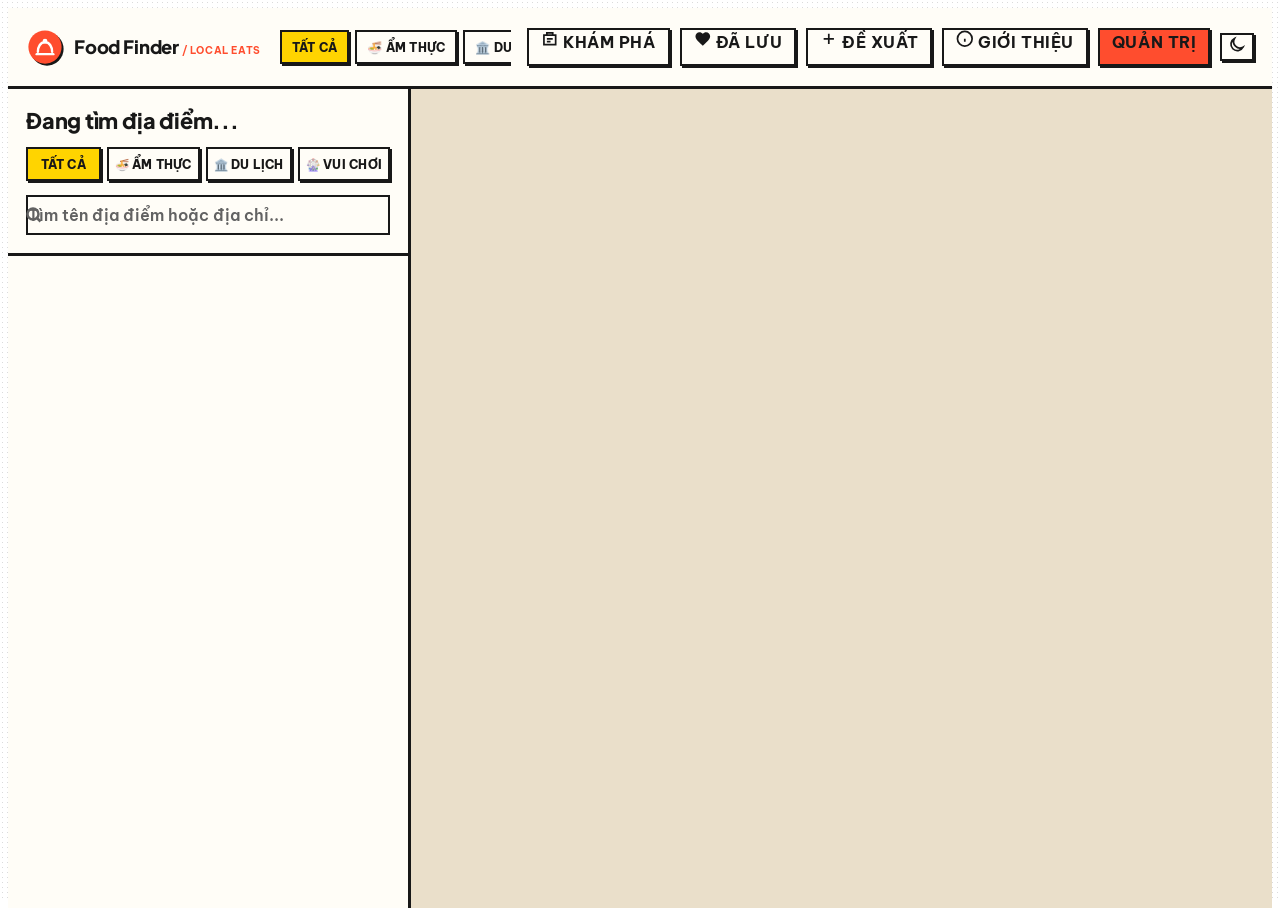
==== commit 618f6e5d: "feat(multi-places): implement Tuan Kiet tasks (DB-04, FE-01..03, ADM-01..02, QA-01..02) and ignore A" ====
--- a/public/index.html
+++ b/public/index.html
@@ -30,7 +30,6 @@
   <link rel="stylesheet" href="assets/css/components.css">
   <link rel="stylesheet" href="assets/css/map.css">
   <link rel="stylesheet" href="assets/css/brutal.css">
-  <link rel="stylesheet" href="assets/css/itinerary.css">
 </head>
 <body class="page-map">
   <div class="app" id="app">
@@ -47,24 +46,15 @@
         <h1 class="header__title">Food Finder</h1>
       </div>
 
-      <!-- FE-01 & FE-02: Cụm điều khiển CỐ ĐỊNH bên trái (Ảnh 1) -->
-      <div class="header__fixed-controls" id="header-fixed-controls">
-        <!-- Type Tabs Phân Loại Cấp 1 -->
-        <div class="type-tabs" id="type-tabs" role="tablist" aria-label="Phân loại nhóm địa điểm">
-          <button class="type-tab type-tab--active" type="button" role="tab" data-type="all" aria-selected="true" title="Tất cả địa điểm">
-            <span>Tất cả</span>
-          </button>
-          <button class="type-tab type-tab--food" type="button" role="tab" data-type="food" aria-selected="false" title="Quán ăn, cà phê, ẩm thực">
-            <span>🍽️ Ẩm thực</span>
-          </button>
-          <button class="type-tab type-tab--tourism" type="button" role="tab" data-type="tourism" aria-selected="false" title="Bảo tàng, di tích, công viên, check-in">
-            <span>🏛️ Du lịch</span>
-          </button>
-          <button class="type-tab type-tab--entertainment" type="button" role="tab" data-type="entertainment" aria-selected="false" title="Khu vui chơi, rạp phim, bạt nhún, bowling">
-            <span>🎉 Vui chơi giải trí</span>
-          </button>
-        </div>
-
+      <!-- Filter chips (scrollable) -->
+      <div class="header__filters" id="header-filters">
+        <!-- Level-1 Place Type Tabs (Task FE-01) -->
+        <div class="place-type-tabs place-type-tabs--compact" role="tablist" aria-label="Loại hình địa điểm">
+          <button class="place-type-tab place-type-tab--active" type="button" data-filter="place-type" data-value="all" role="tab" aria-selected="true">Tất cả</button>
+          <button class="place-type-tab" type="button" data-filter="place-type" data-value="food" role="tab" aria-selected="false">🍜 Ẩm thực</button>
+          <button class="place-type-tab" type="button" data-filter="place-type" data-value="tourism" role="tab" aria-selected="false">🏛️ Du lịch</button>
+          <button class="place-type-tab" type="button" data-filter="place-type" data-value="entertainment" role="tab" aria-selected="false">🎡 Vui chơi giải trí</button>
+        </div>
         <!-- Radius selector -->
         <select class="radius-select" id="filter-radius" aria-label="Bán kính tìm kiếm">
           <option value="0.5">500 m</option>
@@ -73,42 +63,26 @@
           <option value="3" selected>3 km</option>
           <option value="5">5 km</option>
           <option value="10">10 km</option>
+          <option value="15">15 km</option>
         </select>
-        <button class="chip" type="button" id="btn-recenter-tdtu" title="Xem 18 quán ăn quanh ĐH Tôn Đức Thắng (Quận 7)">
+        <button class="chip" type="button" id="btn-recenter-tdtu" title="Xem các địa điểm quanh ĐH Tôn Đức Thắng (Quận 7)">
           📍 ĐH Tôn Đức Thắng (Q.7)
         </button>
-      </div>
-
-      <!-- Vùng cuộn danh mục món ăn (từ Cơm đến sát bên trái nút Lộ trình) kèm nút mũi tên -->
-      <div class="header__scroll-wrapper" id="header-scroll-wrapper">
-        <button type="button" class="header__scroll-arrow header__scroll-arrow--left" id="btn-scroll-filter-left" aria-label="Cuộn danh mục sang trái" title="Cuộn danh mục sang trái">
-          <svg class="ui-icon" viewBox="0 0 24 24" fill="none" stroke="currentColor" stroke-width="2.5" stroke-linecap="square"><path d="M15 19l-7-7 7-7"/></svg>
-        </button>
-        <div class="header__filters" id="header-filters" role="region" aria-label="Bộ lọc danh mục">
-          <!-- Category chips rendered by JS (Bắt đầu từ Cơm...) -->
-          <div id="category-chips" role="group" aria-label="Lọc theo danh mục"></div>
-          <!-- Price level chips -->
-          <button class="chip" data-filter="price" data-value="1" id="filter-price-1">Bình dân</button>
-          <button class="chip" data-filter="price" data-value="2" id="filter-price-2">Trung bình</button>
-          <button class="chip" data-filter="price" data-value="3" id="filter-price-3">Cao cấp</button>
-          <!-- Open now chip -->
-          <button class="chip" data-filter="open" id="filter-open">
-            <span class="chip__icon" aria-hidden="true"><svg class="ui-icon" viewBox="0 0 24 24" fill="none" stroke="currentColor" stroke-linecap="square" stroke-linejoin="miter"><circle cx="12" cy="12" r="8.5"/><path d="M12 7v5l3.5 2"/></svg></span>
-            Đang mở
-          </button>
-        </div>
-        <button type="button" class="header__scroll-arrow header__scroll-arrow--right" id="btn-scroll-filter-right" aria-label="Cuộn danh mục sang phải" title="Cuộn danh mục sang phải">
-          <svg class="ui-icon" viewBox="0 0 24 24" fill="none" stroke="currentColor" stroke-width="2.5" stroke-linecap="square"><path d="M9 5l7 7-7 7"/></svg>
+        <!-- Category chips rendered by JS -->
+        <div id="category-chips" role="group" aria-label="Lọc theo danh mục"></div>
+        <!-- Price level chips -->
+        <button class="chip" data-filter="price" data-value="1" id="filter-price-1">Bình dân</button>
+        <button class="chip" data-filter="price" data-value="2" id="filter-price-2">Trung bình</button>
+        <button class="chip" data-filter="price" data-value="3" id="filter-price-3">Cao cấp</button>
+        <!-- Open now chip -->
+        <button class="chip" data-filter="open" id="filter-open">
+          <span class="chip__icon" aria-hidden="true"><svg class="ui-icon" viewBox="0 0 24 24" fill="none" stroke="currentColor" stroke-linecap="square" stroke-linejoin="miter"><circle cx="12" cy="12" r="8.5"/><path d="M12 7v5l3.5 2"/></svg></span>
+          Đang mở
         </button>
       </div>
 
       <!-- Header actions -->
       <div class="header__actions">
-        <!-- FE-04: Nút Lập Lộ Trình Đi Chơi -->
-        <button type="button" class="btn btn--itinerary btn--sm" id="btn-open-itinerary" title="Tự động đề xuất lịch trình đi chơi quanh bạn">
-          <span class="itinerary-pulse" aria-hidden="true"></span>
-          <span>🗺️ Lộ trình</span>
-        </button>
         <a href="explore.html" class="btn btn--ghost btn--sm" id="btn-explore" title="Xem danh sách dạng lưới" style="text-decoration:none">
           <svg class="ui-icon" viewBox="0 0 24 24" fill="none" stroke="currentColor" aria-hidden="true"><path d="M4 7h16v13H4zM8 7V4h8v3M8 12h8M8 16h5"/></svg> Khám phá
         </a>
@@ -129,7 +103,6 @@
         </button>
       </div>
     </header>
-
 
     <!-- ══════════════ MAIN ══════════════ -->
     <main class="main">
@@ -138,14 +111,21 @@
       <aside class="sidebar" id="sidebar">
         <div class="sidebar__header">
           <div class="sidebar__count" id="sidebar-count" aria-live="polite">
-            Đang tìm quán...
+            Đang tìm địa điểm...
+          </div>
+          <!-- Level-1 Place Type Tabs in Sidebar -->
+          <div class="place-type-tabs place-type-tabs--sidebar" role="tablist" aria-label="Lọc nhanh theo nhóm">
+            <button class="place-type-tab place-type-tab--active" type="button" data-filter="place-type" data-value="all" role="tab" aria-selected="true">Tất cả</button>
+            <button class="place-type-tab" type="button" data-filter="place-type" data-value="food" role="tab" aria-selected="false">🍜 Ẩm thực</button>
+            <button class="place-type-tab" type="button" data-filter="place-type" data-value="tourism" role="tab" aria-selected="false">🏛️ Du lịch</button>
+            <button class="place-type-tab" type="button" data-filter="place-type" data-value="entertainment" role="tab" aria-selected="false">🎡 Vui chơi</button>
           </div>
           <div class="sidebar__search">
             <svg class="sidebar__search-icon" viewBox="0 0 16 16" fill="none" stroke="currentColor" stroke-width="1.5" aria-hidden="true">
               <circle cx="7" cy="7" r="5.5"/><path d="M11 11l3.5 3.5"/>
             </svg>
             <input type="search" class="sidebar__search-input" id="sidebar-search"
-              placeholder="Tìm tên quán hoặc địa chỉ..." aria-label="Tìm kiếm quán ăn" autocomplete="off">
+              placeholder="Tìm tên địa điểm hoặc địa chỉ..." aria-label="Tìm kiếm địa điểm" autocomplete="off">
           </div>
         </div>
         <div class="sidebar__list-wrap" id="sidebar-list-wrap">
@@ -153,15 +133,11 @@
             <!-- Restaurant rows rendered by JS -->
           </ul>
         </div>
-        <!-- FE-05: Sidebar Itinerary Timeline View -->
-        <div class="sidebar__itinerary-view" id="sidebar-itinerary-view" style="display:none">
-          <!-- Rendered by itinerary-view.js -->
-        </div>
       </aside>
 
       <!-- ── Map ── -->
       <div class="map-wrap" id="map-wrap">
-        <div id="map" role="application" aria-label="Bản đồ quán ăn"></div>
+        <div id="map" role="application" aria-label="Bản đồ địa điểm"></div>
       </div>
     </main>
 
@@ -172,24 +148,27 @@
       </div>
       <div class="sheet__header">
         <div class="sheet__count" id="sheet-count" aria-live="polite">
-          Đang tìm quán...
+          Đang tìm địa điểm...
+        </div>
+        <!-- Level-1 Place Type Tabs in Mobile Sheet -->
+        <div class="place-type-tabs place-type-tabs--sidebar" role="tablist" aria-label="Lọc nhanh theo nhóm">
+          <button class="place-type-tab place-type-tab--active" type="button" data-filter="place-type" data-value="all" role="tab" aria-selected="true">Tất cả</button>
+          <button class="place-type-tab" type="button" data-filter="place-type" data-value="food" role="tab" aria-selected="false">🍜 Ẩm thực</button>
+          <button class="place-type-tab" type="button" data-filter="place-type" data-value="tourism" role="tab" aria-selected="false">🏛️ Du lịch</button>
+          <button class="place-type-tab" type="button" data-filter="place-type" data-value="entertainment" role="tab" aria-selected="false">🎡 Vui chơi</button>
         </div>
         <div class="sheet__search">
           <svg class="sheet__search-icon" viewBox="0 0 16 16" fill="none" stroke="currentColor" stroke-width="1.5" aria-hidden="true">
             <circle cx="7" cy="7" r="5.5"/><path d="M11 11l3.5 3.5"/>
           </svg>
           <input type="search" class="sheet__search-input" id="sheet-search"
-            placeholder="Tìm tên quán hoặc địa chỉ..." aria-label="Tìm kiếm quán ăn" autocomplete="off">
+            placeholder="Tìm tên địa điểm hoặc địa chỉ..." aria-label="Tìm kiếm địa điểm" autocomplete="off">
         </div>
       </div>
       <div class="sheet__list-wrap" id="sheet-list-wrap">
         <ul class="sheet__list" id="sheet-list" role="list">
           <!-- Restaurant rows rendered by JS -->
         </ul>
-      </div>
-      <!-- FE-05: Sheet Itinerary Timeline View -->
-      <div class="sheet__itinerary-view" id="sheet-itinerary-view" style="display:none">
-        <!-- Rendered by itinerary-view.js -->
       </div>
     </div>
 
@@ -222,110 +201,10 @@
       </div>
     </div>
 
-    <!-- ══════════════ FE-04: ITINERARY SETUP MODAL ══════════════ -->
-    <div class="itinerary-modal-backdrop" id="itinerary-modal-backdrop" role="dialog" aria-modal="true" aria-labelledby="itinerary-modal-title">
-      <div class="itinerary-modal">
-        <div class="itinerary-modal__header">
-          <div class="itinerary-modal__title-wrap">
-            <span class="itinerary-modal__badge">✨ Smart Generator</span>
-            <h2 class="itinerary-modal__title" id="itinerary-modal-title">Thiết Lập Lộ Trình Đi Chơi</h2>
-            <p class="itinerary-modal__desc">Tự động kết hợp quán ăn, điểm tham quan & vui chơi gần bạn</p>
-          </div>
-          <button type="button" class="itinerary-modal__close" id="btn-close-itinerary-modal" aria-label="Đóng">✕</button>
-        </div>
-
-        <div class="itinerary-modal__body">
-          <!-- 1. Thời lượng -->
-          <div class="itinerary-field">
-            <label class="itinerary-field__label">
-              <span>1. Thời lượng chuyến đi</span>
-              <span class="itinerary-field__hint">Chọn quỹ thời gian</span>
-            </label>
-            <div class="duration-grid">
-              <div class="duration-card is-active" data-duration="half_day">
-                <span class="duration-card__icon">☀️</span>
-                <span class="duration-card__title">Nửa ngày</span>
-                <span class="duration-card__time">~3 - 4 tiếng (3 chặng)</span>
-              </div>
-              <div class="duration-card" data-duration="full_day">
-                <span class="duration-card__icon">🌅</span>
-                <span class="duration-card__title">Cả ngày</span>
-                <span class="duration-card__time">~7 - 8 tiếng (5 chặng)</span>
-              </div>
-              <div class="duration-card" data-duration="evening">
-                <span class="duration-card__icon">🌙</span>
-                <span class="duration-card__title">Buổi tối</span>
-                <span class="duration-card__time">~3 - 4 tiếng (3 chặng)</span>
-              </div>
-            </div>
-          </div>
-
-          <!-- 2. Phong cách (Vibe) -->
-          <div class="itinerary-field">
-            <label class="itinerary-field__label">
-              <span>2. Phong cách trải nghiệm (Vibe)</span>
-              <span class="itinerary-field__hint">Mục đích chuyến đi</span>
-            </label>
-            <div class="vibe-grid">
-              <div class="vibe-card is-active" data-vibe="chill">
-                <span class="vibe-card__icon">🌿</span>
-                <div class="vibe-card__text">
-                  <span class="vibe-card__name">Chill thư thái</span>
-                  <span class="vibe-card__desc">Cà phê đẹp, công viên, dạo bộ</span>
-                </div>
-              </div>
-              <div class="vibe-card" data-vibe="date">
-                <span class="vibe-card__icon">💖</span>
-                <div class="vibe-card__text">
-                  <span class="vibe-card__name">Hẹn hò lãng mạn</span>
-                  <span class="vibe-card__desc">View hoàng hôn, ăn ngon, ấm cúng</span>
-                </div>
-              </div>
-              <div class="vibe-card" data-vibe="adventure">
-                <span class="vibe-card__icon">⚡</span>
-                <div class="vibe-card__text">
-                  <span class="vibe-card__name">Vui chơi trải nghiệm</span>
-                  <span class="vibe-card__desc">Bạt nhún, bowling, bảo tàng 3D</span>
-                </div>
-              </div>
-              <div class="vibe-card" data-vibe="foodie">
-                <span class="vibe-card__icon">🍜</span>
-                <div class="vibe-card__text">
-                  <span class="vibe-card__name">Ăn sập Sài Gòn</span>
-                  <span class="vibe-card__desc">Tour món ngon đặc sản nức tiếng</span>
-                </div>
-              </div>
-            </div>
-          </div>
-
-          <!-- 3. Bán kính -->
-          <div class="itinerary-field">
-            <label class="itinerary-field__label">
-              <span>3. Bán kính di chuyển tối đa</span>
-              <span class="itinerary-field__hint">Quanh tọa độ của bạn</span>
-            </label>
-            <div class="radius-pills">
-              <button type="button" class="radius-pill" data-radius="3">3 km</button>
-              <button type="button" class="radius-pill" data-radius="5">5 km</button>
-              <button type="button" class="radius-pill is-active" data-radius="8">8 km</button>
-              <button type="button" class="radius-pill" data-radius="12">12 km</button>
-            </div>
-          </div>
-        </div>
-
-        <div class="itinerary-modal__footer">
-          <button type="button" class="btn--generate-itinerary" id="btn-submit-itinerary">
-            <span>🚀 Tạo lộ trình ngay</span>
-          </button>
-        </div>
-      </div>
-    </div>
-
     <!-- ══════════════ TOAST CONTAINER ══════════════ -->
     <div class="toast-container" id="toast-container" aria-live="status"></div>
 
   </div><!-- /.app -->
-
 
   <!-- Leaflet JS -->
   <script src="https://unpkg.com/leaflet@1.9.4/dist/leaflet.js"
--- a/public/assets/css/map.css
+++ b/public/assets/css/map.css
@@ -27,42 +27,30 @@
   left: 0;
 }
 
-/* ── FE-02: Marker Colors by Place Type ── */
-.marker-pin--food .marker-pin__drop {
-  background: #E11D48; /* Đỏ/Cam tươi cho Quán ăn */
-}
-
-.marker-pin--tourism .marker-pin__drop {
-  background: #2563EB; /* Xanh lam/Tím hoàng gia cho Du lịch & Tham quan */
-}
-
-.marker-pin--entertainment .marker-pin__drop {
-  background: #EA580C; /* Cam neon/Vàng rực rỡ cho Vui chơi & Trải nghiệm */
-}
-
-/* ── FE-06: Numbered Itinerary Markers ── */
-.marker-pin--numbered {
-  width: 36px;
-  height: 44px;
-  filter: drop-shadow(0 3px 6px rgba(0, 0, 0, 0.4));
-}
-
-.marker-pin--numbered .marker-pin__drop {
-  width: 36px;
-  height: 36px;
-  border: 3px solid #FFFFFF;
-}
-
-.marker-pin__num {
+.marker-pin__icon {
   position: relative;
-  z-index: 2;
-  font-size: 15px;
-  font-weight: 900;
+  z-index: 1;
+  font-size: 14px;
   color: #FFFFFF;
   line-height: 1;
-  margin-top: -6px;
-  font-family: var(--font-display, inherit);
-  text-shadow: 0 1px 2px rgba(0, 0, 0, 0.5);
+  margin-top: -4px;
+}
+
+/* ── Place type marker colors (Task FE-02) ── */
+.marker-pin--food .marker-pin__drop {
+  background: #ff4d2e;
+}
+
+.marker-pin--tourism .marker-pin__drop {
+  background: #0284c7;
+}
+
+.marker-pin--entertainment .marker-pin__drop {
+  background: #f59e0b;
+}
+
+.marker-pin--entertainment .marker-pin__icon {
+  color: #181818;
 }
 
 /* Selected state */
@@ -72,9 +60,13 @@
 }
 
 .marker-pin--selected .marker-pin__drop {
-  background: var(--c-accent) !important;
-}
-
+  background: var(--c-accent);
+  border-color: #181818;
+}
+
+.marker-pin--selected .marker-pin__icon {
+  color: #181818;
+}
 
 /* ── Marker drop animation ── */
 @media (prefers-reduced-motion: no-preference) {
@@ -126,8 +118,8 @@
 
 .leaflet-popup-content {
   margin: 0 !important;
-  min-width: 200px;
-  max-width: 280px;
+  min-width: 220px;
+  max-width: 300px;
 }
 
 .leaflet-popup-tip {
@@ -139,9 +131,16 @@
   padding: var(--sp-3);
 }
 
+.popup__badges {
+  display: flex;
+  flex-wrap: wrap;
+  gap: 5px;
+  margin-bottom: 6px;
+}
+
 .popup__name {
   font-size: var(--fs-md);
-  font-weight: 600;
+  font-weight: 700;
   color: var(--c-ink);
   margin-bottom: var(--sp-1);
 }
@@ -155,15 +154,27 @@
 .popup__meta {
   display: flex;
   align-items: center;
-  gap: var(--sp-2);
+  flex-wrap: wrap;
+  gap: 6px;
   font-size: var(--fs-xs);
   color: var(--c-ink-faint);
   margin-bottom: var(--sp-3);
 }
 
+.popup__price {
+  font-weight: 700;
+  color: var(--c-ink);
+}
+
+.popup__duration {
+  font-weight: 600;
+  color: var(--c-ink-soft);
+}
+
 .popup__actions {
   display: flex;
-  gap: var(--sp-2);
+  flex-wrap: wrap;
+  gap: 6px;
 }
 
 /* ── Leaflet controls ── */
--- a/public/assets/css/brutal.css
+++ b/public/assets/css/brutal.css
@@ -88,41 +88,20 @@
 .btn--primary:hover { background: var(--c-accent); color: #181818; }
 .btn--ghost { background: var(--c-surface); color: var(--c-ink); }
 .btn--sm { min-height: 34px; height: 34px; padding-inline: 12px; }
-.chip { background: var(--c-surface); color: var(--c-ink); min-height: 34px; height: 34px; flex-shrink: 0; }
+.chip { background: var(--c-surface); color: var(--c-ink); min-height: 34px; height: 34px; }
 .chip--active { background: var(--c-accent); color: #181818; border-color: #181818; }
-.radius-select { background-color: var(--c-accent); color: #181818; flex-shrink: 0; }
-.type-tabs, .type-tab { flex-shrink: 0; }
+.radius-select { background-color: var(--c-accent); color: #181818; }
 .theme-toggle { background: var(--c-surface); color: var(--c-ink); font-size: 1rem; }
 .theme-toggle:hover { background: var(--c-accent); }
 
 /* Map home */
-.header { height: var(--header-h-mobile); border-bottom: 3px solid var(--c-border); padding: 0 16px; background: var(--c-surface); gap: 12px; }
-.header__brand { gap: 10px; flex-shrink: 0; }
+.header { height: var(--header-h-mobile); border-bottom: 3px solid var(--c-border); padding: 0 18px; background: var(--c-surface); gap: 16px; }
+.header__brand { gap: 10px; }
 .header__logo { width: 38px; height: 38px; filter: drop-shadow(2px 2px 0 var(--c-ink)); }
 .header__title { font-family: var(--font-display); font-weight: 800; font-size: 1.15rem; line-height: 1.2; color: var(--c-ink); letter-spacing: -0.01em; }
 .header__title::after { content: " / LOCAL EATS"; color: var(--c-primary); font: 700 .62rem var(--font-ui); letter-spacing: .06em; }
-.header__fixed-controls { gap: 8px; flex-shrink: 0; }
-.header__scroll-wrapper { gap: 6px; flex: 1; min-width: 0; }
-.header__scroll-arrow {
-  width: 28px;
-  min-width: 28px;
-  height: 34px;
-  padding: 0;
-  border: 2px solid var(--c-border) !important;
-  border-radius: 0 !important;
-  box-shadow: 2px 2px 0 var(--c-border);
-  background: var(--c-surface);
-  color: var(--c-ink);
-}
-.header__scroll-arrow:hover:not(:disabled) {
-  background: var(--c-accent) !important;
-  box-shadow: 1px 1px 0 var(--c-border);
-}
-.header__scroll-arrow:disabled {
-  box-shadow: none !important;
-}
-.header__filters { gap: 8px; padding: 4px 2px; }
-.header__actions { gap: 8px; flex-shrink: 0; }
+.header__filters { gap: 10px; padding: 5px 3px; }
+.header__actions { gap: 10px; }
 .main { border-top: 0; }
 .sidebar { background: var(--c-surface); border-right: 3px solid var(--c-border); }
 .sidebar__header { padding: 18px; border-bottom: 3px solid var(--c-border); }
@@ -142,9 +121,90 @@
 .resto-row__distance { font-size: .78rem; font-weight: 800; background: var(--c-surface); border: 1px solid var(--c-border); padding: 2px 5px; }
 .badge { border: 1.5px solid var(--c-border); border-radius: 0; font-weight: 700; text-transform: uppercase; letter-spacing: .025em; line-height: 1.25; display: inline-flex; align-items: center; gap: 4px; padding: 3px 7px; font-size: 0.72rem; }
 .badge--category { background: var(--c-primary-tint); color: var(--c-ink); }
+.badge--food { background: #ffd8ce; color: #181818; }
+.badge--tourism { background: #bae6fd; color: #0c4a6e; }
+.badge--entertainment { background: #fef08a; color: #713f12; }
+.badge--duration { background: var(--c-surface-sunk); color: var(--c-ink); }
+[data-theme="dark"] .badge--food { background: #7c2d12; color: #ffedd5; }
+[data-theme="dark"] .badge--tourism { background: #075985; color: #e0f2fe; }
+[data-theme="dark"] .badge--entertainment { background: #854d0e; color: #fef9c3; }
 .badge--open { background: var(--c-open-tint); color: var(--c-ink); }
 .badge--closed { background: var(--c-closed-tint); color: var(--c-ink); }
 .badge__dot { display: inline-block; width: 7px; height: 7px; border-radius: 0; background: currentColor; border: 1px solid var(--c-border); flex-shrink: 0; margin-right: 2px; }
+
+/* Level-1 Place Type Tabs (Task FE-01) */
+.place-type-tabs {
+  display: inline-flex;
+  align-items: center;
+  gap: 6px;
+  flex-wrap: nowrap;
+}
+.place-type-tabs--sidebar {
+  display: grid;
+  grid-template-columns: repeat(4, 1fr);
+  gap: 6px;
+  margin-top: 12px;
+}
+.place-type-tabs--explore {
+  display: flex;
+  flex-wrap: wrap;
+  gap: 10px;
+  margin-bottom: 16px;
+}
+.place-type-tab {
+  display: inline-flex;
+  align-items: center;
+  justify-content: center;
+  gap: 5px;
+  min-height: 34px;
+  padding: 4px 10px;
+  border: 2px solid var(--c-border);
+  background: var(--c-surface);
+  color: var(--c-ink);
+  font-family: var(--font-ui);
+  font-size: 0.76rem;
+  font-weight: 800;
+  text-transform: uppercase;
+  letter-spacing: 0.02em;
+  box-shadow: 2px 2px 0 var(--c-border);
+  cursor: pointer;
+  white-space: nowrap;
+  transition: transform 120ms ease, background-color 120ms ease, box-shadow 120ms ease;
+}
+.place-type-tabs--sidebar .place-type-tab {
+  padding: 4px 6px;
+  font-size: 0.72rem;
+}
+.place-type-tabs--explore .place-type-tab {
+  min-height: 40px;
+  padding: 6px 16px;
+  font-size: 0.84rem;
+}
+.place-type-tab:hover {
+  transform: translate(1px, 1px);
+  box-shadow: 1px 1px 0 var(--c-border);
+  background: var(--c-surface-sunk);
+}
+.place-type-tab--active {
+  background: var(--c-accent) !important;
+  color: #181818 !important;
+  border-color: #181818 !important;
+}
+.place-type-tab[data-value="tourism"].place-type-tab--active,
+.place-type-tab[data-type="tourism"].place-type-tab--active {
+  background: #38bdf8 !important;
+  color: #0f172a !important;
+}
+.place-type-tab[data-value="entertainment"].place-type-tab--active,
+.place-type-tab[data-type="entertainment"].place-type-tab--active {
+  background: #fbbf24 !important;
+  color: #181818 !important;
+}
+.place-type-tab[data-value="food"].place-type-tab--active,
+.place-type-tab[data-type="food"].place-type-tab--active {
+  background: var(--c-primary) !important;
+  color: #fff !important;
+}
 .category-glyph { width: 14px; height: 14px; stroke-width: 2.35; }
 .stars { color: var(--c-ink); font-weight: 800; display: inline-flex; align-items: center; gap: 4px; }
 .stars__group { display: inline-flex; align-items: center; gap: 2px; line-height: 1; }
@@ -216,7 +276,7 @@
 
 @media (min-width: 768px) { .header { height: var(--header-h); } .sidebar { display: flex; } }
 @media (max-width: 767px) {
-  .header__title::after, .header__filters, .header__fixed-controls, .header__scroll-wrapper { display: none; }
+  .header__title::after, .header__filters { display: none; }
   .header { gap: 8px; padding-inline: 12px; }
   .header__actions { gap: 7px; }
   .header__actions .btn--ghost { font-size: 0; width: 36px; padding: 0; }
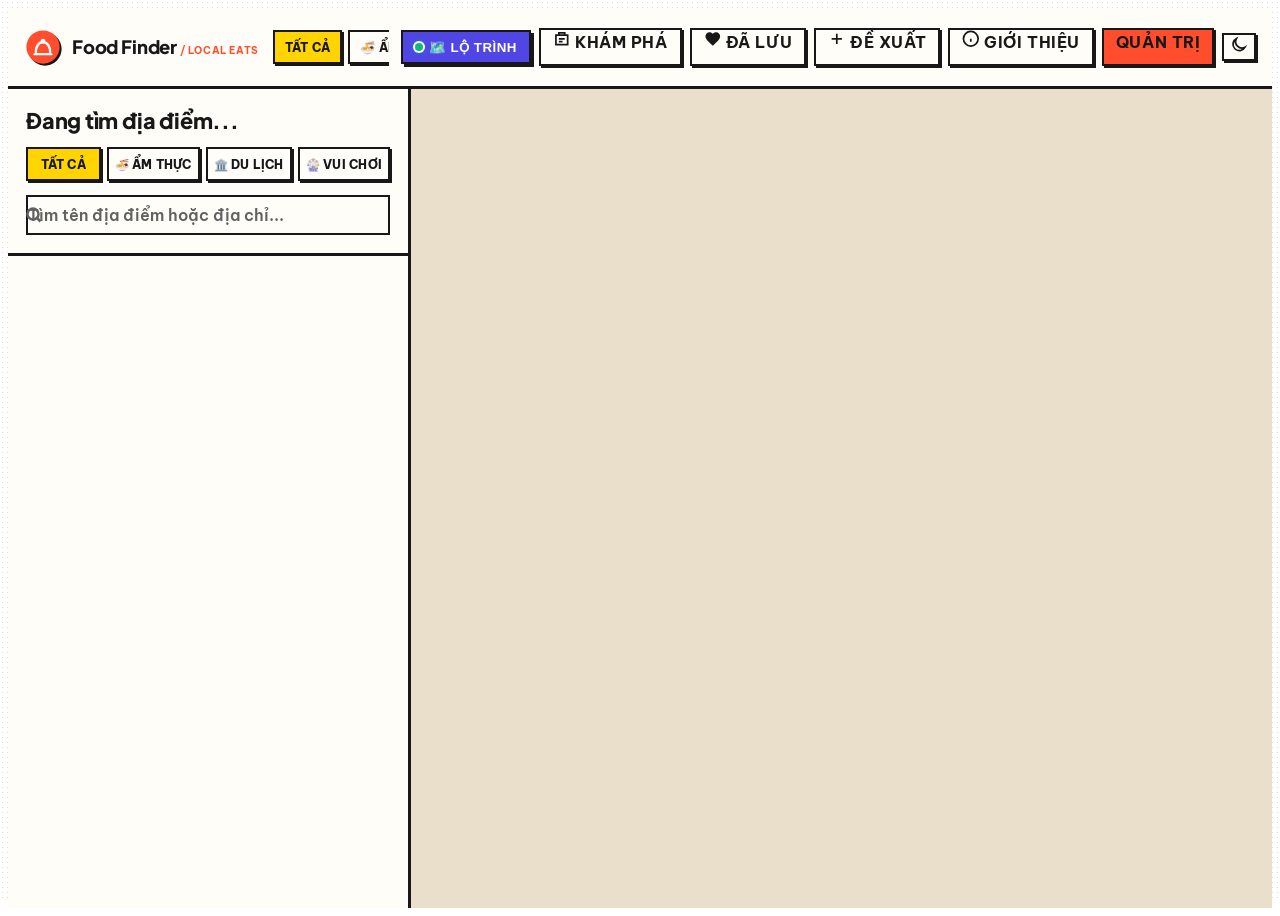
==== commit 493d4a19: "Merge branch 'main' into dev_nam: resolve conflicts prioritizing main and preserving smart itinerary" ====
--- a/public/index.html
+++ b/public/index.html
@@ -30,6 +30,7 @@
   <link rel="stylesheet" href="assets/css/components.css">
   <link rel="stylesheet" href="assets/css/map.css">
   <link rel="stylesheet" href="assets/css/brutal.css">
+  <link rel="stylesheet" href="assets/css/itinerary.css">
 </head>
 <body class="page-map">
   <div class="app" id="app">
@@ -83,6 +84,11 @@
 
       <!-- Header actions -->
       <div class="header__actions">
+        <!-- FE-04: Nút Lập Lộ Trình Đi Chơi -->
+        <button type="button" class="btn btn--itinerary btn--sm" id="btn-open-itinerary" title="Tự động đề xuất lịch trình đi chơi quanh bạn">
+          <span class="itinerary-pulse" aria-hidden="true"></span>
+          <span>🗺️ Lộ trình</span>
+        </button>
         <a href="explore.html" class="btn btn--ghost btn--sm" id="btn-explore" title="Xem danh sách dạng lưới" style="text-decoration:none">
           <svg class="ui-icon" viewBox="0 0 24 24" fill="none" stroke="currentColor" aria-hidden="true"><path d="M4 7h16v13H4zM8 7V4h8v3M8 12h8M8 16h5"/></svg> Khám phá
         </a>
@@ -103,6 +109,7 @@
         </button>
       </div>
     </header>
+
 
     <!-- ══════════════ MAIN ══════════════ -->
     <main class="main">
@@ -133,6 +140,10 @@
             <!-- Restaurant rows rendered by JS -->
           </ul>
         </div>
+        <!-- FE-05: Sidebar Itinerary Timeline View -->
+        <div class="sidebar__itinerary-view" id="sidebar-itinerary-view" style="display:none">
+          <!-- Rendered by itinerary-view.js -->
+        </div>
       </aside>
 
       <!-- ── Map ── -->
@@ -169,6 +180,10 @@
         <ul class="sheet__list" id="sheet-list" role="list">
           <!-- Restaurant rows rendered by JS -->
         </ul>
+      </div>
+      <!-- FE-05: Sheet Itinerary Timeline View -->
+      <div class="sheet__itinerary-view" id="sheet-itinerary-view" style="display:none">
+        <!-- Rendered by itinerary-view.js -->
       </div>
     </div>
 
@@ -201,10 +216,110 @@
       </div>
     </div>
 
+    <!-- ══════════════ FE-04: ITINERARY SETUP MODAL ══════════════ -->
+    <div class="itinerary-modal-backdrop" id="itinerary-modal-backdrop" role="dialog" aria-modal="true" aria-labelledby="itinerary-modal-title">
+      <div class="itinerary-modal">
+        <div class="itinerary-modal__header">
+          <div class="itinerary-modal__title-wrap">
+            <span class="itinerary-modal__badge">✨ Smart Generator</span>
+            <h2 class="itinerary-modal__title" id="itinerary-modal-title">Thiết Lập Lộ Trình Đi Chơi</h2>
+            <p class="itinerary-modal__desc">Tự động kết hợp quán ăn, điểm tham quan & vui chơi gần bạn</p>
+          </div>
+          <button type="button" class="itinerary-modal__close" id="btn-close-itinerary-modal" aria-label="Đóng">✕</button>
+        </div>
+
+        <div class="itinerary-modal__body">
+          <!-- 1. Thời lượng -->
+          <div class="itinerary-field">
+            <label class="itinerary-field__label">
+              <span>1. Thời lượng chuyến đi</span>
+              <span class="itinerary-field__hint">Chọn quỹ thời gian</span>
+            </label>
+            <div class="duration-grid">
+              <div class="duration-card is-active" data-duration="half_day">
+                <span class="duration-card__icon">☀️</span>
+                <span class="duration-card__title">Nửa ngày</span>
+                <span class="duration-card__time">~3 - 4 tiếng (3 chặng)</span>
+              </div>
+              <div class="duration-card" data-duration="full_day">
+                <span class="duration-card__icon">🌅</span>
+                <span class="duration-card__title">Cả ngày</span>
+                <span class="duration-card__time">~7 - 8 tiếng (5 chặng)</span>
+              </div>
+              <div class="duration-card" data-duration="evening">
+                <span class="duration-card__icon">🌙</span>
+                <span class="duration-card__title">Buổi tối</span>
+                <span class="duration-card__time">~3 - 4 tiếng (3 chặng)</span>
+              </div>
+            </div>
+          </div>
+
+          <!-- 2. Phong cách (Vibe) -->
+          <div class="itinerary-field">
+            <label class="itinerary-field__label">
+              <span>2. Phong cách trải nghiệm (Vibe)</span>
+              <span class="itinerary-field__hint">Mục đích chuyến đi</span>
+            </label>
+            <div class="vibe-grid">
+              <div class="vibe-card is-active" data-vibe="chill">
+                <span class="vibe-card__icon">🌿</span>
+                <div class="vibe-card__text">
+                  <span class="vibe-card__name">Chill thư thái</span>
+                  <span class="vibe-card__desc">Cà phê đẹp, công viên, dạo bộ</span>
+                </div>
+              </div>
+              <div class="vibe-card" data-vibe="date">
+                <span class="vibe-card__icon">💖</span>
+                <div class="vibe-card__text">
+                  <span class="vibe-card__name">Hẹn hò lãng mạn</span>
+                  <span class="vibe-card__desc">View hoàng hôn, ăn ngon, ấm cúng</span>
+                </div>
+              </div>
+              <div class="vibe-card" data-vibe="adventure">
+                <span class="vibe-card__icon">⚡</span>
+                <div class="vibe-card__text">
+                  <span class="vibe-card__name">Vui chơi trải nghiệm</span>
+                  <span class="vibe-card__desc">Bạt nhún, bowling, bảo tàng 3D</span>
+                </div>
+              </div>
+              <div class="vibe-card" data-vibe="foodie">
+                <span class="vibe-card__icon">🍜</span>
+                <div class="vibe-card__text">
+                  <span class="vibe-card__name">Ăn sập Sài Gòn</span>
+                  <span class="vibe-card__desc">Tour món ngon đặc sản nức tiếng</span>
+                </div>
+              </div>
+            </div>
+          </div>
+
+          <!-- 3. Bán kính -->
+          <div class="itinerary-field">
+            <label class="itinerary-field__label">
+              <span>3. Bán kính di chuyển tối đa</span>
+              <span class="itinerary-field__hint">Quanh tọa độ của bạn</span>
+            </label>
+            <div class="radius-pills">
+              <button type="button" class="radius-pill" data-radius="3">3 km</button>
+              <button type="button" class="radius-pill" data-radius="5">5 km</button>
+              <button type="button" class="radius-pill is-active" data-radius="8">8 km</button>
+              <button type="button" class="radius-pill" data-radius="12">12 km</button>
+            </div>
+          </div>
+        </div>
+
+        <div class="itinerary-modal__footer">
+          <button type="button" class="btn--generate-itinerary" id="btn-submit-itinerary">
+            <span>🚀 Tạo lộ trình ngay</span>
+          </button>
+        </div>
+      </div>
+    </div>
+
     <!-- ══════════════ TOAST CONTAINER ══════════════ -->
     <div class="toast-container" id="toast-container" aria-live="status"></div>
 
   </div><!-- /.app -->
+
 
   <!-- Leaflet JS -->
   <script src="https://unpkg.com/leaflet@1.9.4/dist/leaflet.js"
--- a/public/assets/css/map.css
+++ b/public/assets/css/map.css
@@ -36,6 +36,31 @@
   margin-top: -4px;
 }
 
+/* ── FE-06: Numbered Itinerary Markers ── */
+.marker-pin--numbered {
+  width: 36px;
+  height: 44px;
+  filter: drop-shadow(0 3px 6px rgba(0, 0, 0, 0.4));
+}
+
+.marker-pin--numbered .marker-pin__drop {
+  width: 36px;
+  height: 36px;
+  border: 3px solid #FFFFFF;
+}
+
+.marker-pin__num {
+  position: relative;
+  z-index: 2;
+  font-size: 15px;
+  font-weight: 900;
+  color: #FFFFFF;
+  line-height: 1;
+  margin-top: -6px;
+  font-family: var(--font-display, inherit);
+  text-shadow: 0 1px 2px rgba(0, 0, 0, 0.5);
+}
+
 /* ── Place type marker colors (Task FE-02) ── */
 .marker-pin--food .marker-pin__drop {
   background: #ff4d2e;
@@ -67,6 +92,7 @@
 .marker-pin--selected .marker-pin__icon {
   color: #181818;
 }
+
 
 /* ── Marker drop animation ── */
 @media (prefers-reduced-motion: no-preference) {
--- a/public/assets/css/brutal.css
+++ b/public/assets/css/brutal.css
@@ -88,20 +88,41 @@
 .btn--primary:hover { background: var(--c-accent); color: #181818; }
 .btn--ghost { background: var(--c-surface); color: var(--c-ink); }
 .btn--sm { min-height: 34px; height: 34px; padding-inline: 12px; }
-.chip { background: var(--c-surface); color: var(--c-ink); min-height: 34px; height: 34px; }
+.chip { background: var(--c-surface); color: var(--c-ink); min-height: 34px; height: 34px; flex-shrink: 0; }
 .chip--active { background: var(--c-accent); color: #181818; border-color: #181818; }
-.radius-select { background-color: var(--c-accent); color: #181818; }
+.radius-select { background-color: var(--c-accent); color: #181818; flex-shrink: 0; }
+.type-tabs, .type-tab { flex-shrink: 0; }
 .theme-toggle { background: var(--c-surface); color: var(--c-ink); font-size: 1rem; }
 .theme-toggle:hover { background: var(--c-accent); }
 
 /* Map home */
-.header { height: var(--header-h-mobile); border-bottom: 3px solid var(--c-border); padding: 0 18px; background: var(--c-surface); gap: 16px; }
-.header__brand { gap: 10px; }
+.header { height: var(--header-h-mobile); border-bottom: 3px solid var(--c-border); padding: 0 16px; background: var(--c-surface); gap: 12px; }
+.header__brand { gap: 10px; flex-shrink: 0; }
 .header__logo { width: 38px; height: 38px; filter: drop-shadow(2px 2px 0 var(--c-ink)); }
 .header__title { font-family: var(--font-display); font-weight: 800; font-size: 1.15rem; line-height: 1.2; color: var(--c-ink); letter-spacing: -0.01em; }
 .header__title::after { content: " / LOCAL EATS"; color: var(--c-primary); font: 700 .62rem var(--font-ui); letter-spacing: .06em; }
-.header__filters { gap: 10px; padding: 5px 3px; }
-.header__actions { gap: 10px; }
+.header__fixed-controls { gap: 8px; flex-shrink: 0; }
+.header__scroll-wrapper { gap: 6px; flex: 1; min-width: 0; }
+.header__scroll-arrow {
+  width: 28px;
+  min-width: 28px;
+  height: 34px;
+  padding: 0;
+  border: 2px solid var(--c-border) !important;
+  border-radius: 0 !important;
+  box-shadow: 2px 2px 0 var(--c-border);
+  background: var(--c-surface);
+  color: var(--c-ink);
+}
+.header__scroll-arrow:hover:not(:disabled) {
+  background: var(--c-accent) !important;
+  box-shadow: 1px 1px 0 var(--c-border);
+}
+.header__scroll-arrow:disabled {
+  box-shadow: none !important;
+}
+.header__filters { gap: 8px; padding: 4px 2px; }
+.header__actions { gap: 8px; flex-shrink: 0; }
 .main { border-top: 0; }
 .sidebar { background: var(--c-surface); border-right: 3px solid var(--c-border); }
 .sidebar__header { padding: 18px; border-bottom: 3px solid var(--c-border); }
@@ -125,6 +146,8 @@
 .badge--tourism { background: #bae6fd; color: #0c4a6e; }
 .badge--entertainment { background: #fef08a; color: #713f12; }
 .badge--duration { background: var(--c-surface-sunk); color: var(--c-ink); }
+.badge--ticket { background: #dcfce7; color: #14532d; }
+[data-theme="dark"] .badge--ticket { background: #14532d; color: #dcfce7; }
 [data-theme="dark"] .badge--food { background: #7c2d12; color: #ffedd5; }
 [data-theme="dark"] .badge--tourism { background: #075985; color: #e0f2fe; }
 [data-theme="dark"] .badge--entertainment { background: #854d0e; color: #fef9c3; }
@@ -276,7 +299,7 @@
 
 @media (min-width: 768px) { .header { height: var(--header-h); } .sidebar { display: flex; } }
 @media (max-width: 767px) {
-  .header__title::after, .header__filters { display: none; }
+  .header__title::after, .header__filters, .header__fixed-controls, .header__scroll-wrapper { display: none; }
   .header { gap: 8px; padding-inline: 12px; }
   .header__actions { gap: 7px; }
   .header__actions .btn--ghost { font-size: 0; width: 36px; padding: 0; }
--- a/public/assets/css/itinerary.css
+++ b/public/assets/css/itinerary.css
@@ -0,0 +1,813 @@
+/* ============================================================
+   ITINERARY.CSS — Giao diện Lộ trình Đi chơi & Tabs Phân loại
+   Phong cách Neo-Brutalism kết hợp Glassmorphism
+   Hỗ trợ FE-01, FE-04, FE-05, FE-06, FE-07
+   ============================================================ */
+
+/* ══════════════════════════════════════════════════════════════
+   1. FE-01: TYPE TABS (Tất cả / Ẩm thực / Du lịch / Vui chơi)
+   ══════════════════════════════════════════════════════════════ */
+.type-tabs {
+  display: inline-flex;
+  align-items: center;
+  background: var(--c-surface, #FFFFFF);
+  border: 2px solid var(--c-border-strong, #15201B);
+  border-radius: var(--r-full, 9999px);
+  padding: 3px;
+  gap: 4px;
+  box-shadow: 3px 3px 0 var(--c-border-strong, #15201B);
+  flex-shrink: 0;
+  max-width: 100%;
+  overflow-x: auto;
+  scrollbar-width: none;
+}
+
+.type-tabs::-webkit-scrollbar {
+  display: none;
+}
+
+.type-tab {
+  display: inline-flex;
+  align-items: center;
+  gap: 6px;
+  padding: 6px 14px;
+  border-radius: var(--r-full, 9999px);
+  border: 2px solid transparent;
+  background: transparent;
+  color: var(--c-ink-soft, #5A6A60);
+  font-family: inherit;
+  font-size: var(--fs-xs, 12px);
+  font-weight: 700;
+  cursor: pointer;
+  white-space: nowrap;
+  transition: all 160ms ease-in-out;
+  user-select: none;
+}
+
+.type-tab:hover {
+  color: var(--c-ink, #15201B);
+  background: var(--c-surface-sunk, #F1F4F2);
+}
+
+.type-tab--active {
+  background: var(--c-primary, #D22B1F) !important;
+  color: #FFFFFF !important;
+  border-color: var(--c-border-strong, #15201B) !important;
+  box-shadow: 2px 2px 0 var(--c-border-strong, #15201B);
+  transform: translateY(-1px);
+}
+
+.type-tab--food.type-tab--active {
+  background: #E11D48 !important;
+}
+
+.type-tab--tourism.type-tab--active {
+  background: #2563EB !important;
+}
+
+.type-tab--entertainment.type-tab--active {
+  background: #EA580C !important;
+}
+
+/* Explore page type tabs */
+.explore-type-tabs-wrap {
+  margin-bottom: var(--sp-4, 16px);
+  display: flex;
+  align-items: center;
+  gap: var(--sp-3, 12px);
+}
+
+/* ══════════════════════════════════════════════════════════════
+   2. POPUP TAGS & BADGES (FE-02, FE-03)
+   ══════════════════════════════════════════════════════════════ */
+.popup__tag {
+  display: inline-block;
+  font-size: 10px;
+  font-weight: 800;
+  text-transform: uppercase;
+  letter-spacing: 0.5px;
+  padding: 2px 8px;
+  border-radius: var(--r-full, 9999px);
+  border: 1.5px solid var(--c-border-strong, #15201B);
+  margin-bottom: 6px;
+  width: fit-content;
+}
+
+.popup__tag--food {
+  background: #FFE4E6;
+  color: #BE123C;
+}
+
+.popup__tag--tourism {
+  background: #DBEAFE;
+  color: #1D4ED8;
+}
+
+.popup__tag--entertainment {
+  background: #FEF3C7;
+  color: #B45309;
+}
+
+.badge--type-food {
+  background: #FFE4E6 !important;
+  color: #BE123C !important;
+  border: 1px solid #FDA4AF;
+}
+
+.badge--type-tourism {
+  background: #DBEAFE !important;
+  color: #1D4ED8 !important;
+  border: 1px solid #93C5FD;
+}
+
+.badge--type-entertainment {
+  background: #FEF3C7 !important;
+  color: #B45309 !important;
+  border: 1px solid #FCD34D;
+}
+
+.badge--ticket {
+  background: var(--c-surface-sunk, #F1F4F2) !important;
+  color: var(--c-ink, #15201B) !important;
+  border: 1px dashed var(--c-border, #CBD5E1);
+  font-weight: 700;
+}
+
+.badge--duration {
+  background: #EEF2FF !important;
+  color: #4338CA !important;
+}
+
+/* ══════════════════════════════════════════════════════════════
+   3. CTA BUTTON: LẬP LỘ TRÌNH ĐI CHƠI (Header & Floating)
+   ══════════════════════════════════════════════════════════════ */
+.btn--itinerary {
+  background: #4F46E5 !important;
+  color: #FFFFFF !important;
+  border: 2px solid var(--c-border-strong, #15201B) !important;
+  box-shadow: 3px 3px 0 var(--c-border-strong, #15201B);
+  font-weight: 800;
+  display: inline-flex;
+  align-items: center;
+  gap: 6px;
+  transition: all 160ms cubic-bezier(.34, 1.56, .64, 1);
+  position: relative;
+  overflow: visible;
+}
+
+.btn--itinerary:hover {
+  background: #4338CA !important;
+  transform: translate(-1px, -1px);
+  box-shadow: 4px 4px 0 var(--c-border-strong, #15201B);
+}
+
+.btn--itinerary:active {
+  transform: translate(2px, 2px);
+  box-shadow: 1px 1px 0 var(--c-border-strong, #15201B);
+}
+
+.btn--itinerary .itinerary-pulse {
+  width: 8px;
+  height: 8px;
+  background: #10B981;
+  border-radius: 50%;
+  box-shadow: 0 0 0 2px #FFFFFF, 0 0 6px #10B981;
+  animation: pulse-ring 1.8s infinite;
+}
+
+@keyframes pulse-ring {
+  0% { transform: scale(0.9); opacity: 1; }
+  50% { transform: scale(1.4); opacity: 0.6; }
+  100% { transform: scale(0.9); opacity: 1; }
+}
+
+/* ══════════════════════════════════════════════════════════════
+   4. FE-04: MODAL THIẾT LẬP LỘ TRÌNH (ITINERARY SETUP MODAL)
+   ══════════════════════════════════════════════════════════════ */
+.itinerary-modal-backdrop {
+  position: fixed;
+  inset: 0;
+  background: rgba(15, 23, 42, 0.65);
+  backdrop-filter: blur(6px);
+  -webkit-backdrop-filter: blur(6px);
+  z-index: 10000;
+  display: flex;
+  align-items: center;
+  justify-content: center;
+  padding: var(--sp-4, 16px);
+  opacity: 0;
+  pointer-events: none;
+  transition: opacity 220ms ease;
+}
+
+.itinerary-modal-backdrop.is-open {
+  opacity: 1;
+  pointer-events: auto;
+}
+
+.itinerary-modal {
+  background: var(--c-surface, #FFFFFF);
+  border: 3px solid var(--c-border-strong, #15201B);
+  border-radius: var(--r-xl, 20px);
+  box-shadow: 8px 8px 0 var(--c-border-strong, #15201B);
+  width: 100%;
+  max-width: 540px;
+  max-height: 90vh;
+  overflow-y: auto;
+  position: relative;
+  transform: translateY(20px) scale(0.96);
+  transition: transform 240ms cubic-bezier(.34, 1.56, .64, 1);
+}
+
+.itinerary-modal-backdrop.is-open .itinerary-modal {
+  transform: translateY(0) scale(1);
+}
+
+.itinerary-modal__header {
+  padding: var(--sp-5, 20px) var(--sp-5, 20px) var(--sp-3, 12px);
+  border-bottom: 2px solid var(--c-border, #CBD5E1);
+  display: flex;
+  align-items: flex-start;
+  justify-content: space-between;
+  gap: var(--sp-3, 12px);
+}
+
+.itinerary-modal__title-wrap {
+  display: flex;
+  flex-direction: column;
+  gap: 4px;
+}
+
+.itinerary-modal__badge {
+  display: inline-flex;
+  align-items: center;
+  gap: 4px;
+  background: #EEF2FF;
+  color: #4F46E5;
+  border: 1.5px solid #C7D2FE;
+  border-radius: var(--r-full, 9999px);
+  font-size: 11px;
+  font-weight: 800;
+  padding: 2px 10px;
+  width: fit-content;
+  text-transform: uppercase;
+}
+
+.itinerary-modal__title {
+  font-size: 20px;
+  font-weight: 800;
+  color: var(--c-ink, #15201B);
+  margin: 0;
+  line-height: 1.25;
+}
+
+.itinerary-modal__desc {
+  font-size: var(--fs-sm, 13px);
+  color: var(--c-ink-soft, #5A6A60);
+  margin: 4px 0 0;
+}
+
+.itinerary-modal__close {
+  background: var(--c-surface-sunk, #F1F4F2);
+  border: 2px solid var(--c-border-strong, #15201B);
+  border-radius: 50%;
+  width: 36px;
+  height: 36px;
+  display: flex;
+  align-items: center;
+  justify-content: center;
+  cursor: pointer;
+  box-shadow: 2px 2px 0 var(--c-border-strong, #15201B);
+  transition: all 140ms ease;
+  flex-shrink: 0;
+}
+
+.itinerary-modal__close:hover {
+  background: #FEE2E2;
+  transform: translate(-1px, -1px);
+  box-shadow: 3px 3px 0 var(--c-border-strong, #15201B);
+}
+
+.itinerary-modal__body {
+  padding: var(--sp-5, 20px);
+  display: flex;
+  flex-direction: column;
+  gap: var(--sp-5, 20px);
+}
+
+.itinerary-field {
+  display: flex;
+  flex-direction: column;
+  gap: var(--sp-2, 8px);
+}
+
+.itinerary-field__label {
+  font-size: 13px;
+  font-weight: 800;
+  color: var(--c-ink, #15201B);
+  display: flex;
+  align-items: center;
+  justify-content: space-between;
+}
+
+.itinerary-field__hint {
+  font-size: 12px;
+  font-weight: normal;
+  color: var(--c-ink-faint, #8A9A90);
+}
+
+/* Duration options */
+.duration-grid {
+  display: grid;
+  grid-template-columns: repeat(3, 1fr);
+  gap: 10px;
+}
+
+.duration-card {
+  border: 2px solid var(--c-border-strong, #15201B);
+  border-radius: var(--r-md, 12px);
+  padding: 12px 10px;
+  background: var(--c-surface, #FFFFFF);
+  cursor: pointer;
+  text-align: center;
+  transition: all 160ms ease;
+  box-shadow: 3px 3px 0 var(--c-border-strong, #15201B);
+  display: flex;
+  flex-direction: column;
+  align-items: center;
+  gap: 4px;
+}
+
+.duration-card:hover {
+  background: var(--c-surface-sunk, #F1F4F2);
+  transform: translateY(-2px);
+  box-shadow: 4px 4px 0 var(--c-border-strong, #15201B);
+}
+
+.duration-card.is-active {
+  background: #EEF2FF;
+  border-color: #4F46E5;
+  box-shadow: 4px 4px 0 #4F46E5;
+  transform: translateY(-2px);
+}
+
+.duration-card__icon {
+  font-size: 22px;
+  line-height: 1;
+}
+
+.duration-card__title {
+  font-size: 13px;
+  font-weight: 800;
+  color: var(--c-ink, #15201B);
+}
+
+.duration-card__time {
+  font-size: 11px;
+  color: var(--c-ink-soft, #5A6A60);
+}
+
+/* Vibe options */
+.vibe-grid {
+  display: grid;
+  grid-template-columns: repeat(2, 1fr);
+  gap: 10px;
+}
+
+.vibe-card {
+  border: 2px solid var(--c-border-strong, #15201B);
+  border-radius: var(--r-md, 12px);
+  padding: 12px 14px;
+  background: var(--c-surface, #FFFFFF);
+  cursor: pointer;
+  display: flex;
+  align-items: center;
+  gap: 10px;
+  box-shadow: 3px 3px 0 var(--c-border-strong, #15201B);
+  transition: all 160ms ease;
+}
+
+.vibe-card:hover {
+  background: var(--c-surface-sunk, #F1F4F2);
+  transform: translateY(-2px);
+}
+
+.vibe-card.is-active {
+  background: #ECFDF5;
+  border-color: #059669;
+  box-shadow: 4px 4px 0 #059669;
+  transform: translateY(-2px);
+}
+
+.vibe-card__icon {
+  font-size: 24px;
+  line-height: 1;
+}
+
+.vibe-card__text {
+  display: flex;
+  flex-direction: column;
+}
+
+.vibe-card__name {
+  font-size: 13px;
+  font-weight: 800;
+  color: var(--c-ink, #15201B);
+}
+
+.vibe-card__desc {
+  font-size: 11px;
+  color: var(--c-ink-soft, #5A6A60);
+}
+
+/* Radius selector pills */
+.radius-pills {
+  display: flex;
+  gap: 8px;
+}
+
+.radius-pill {
+  flex: 1;
+  padding: 8px;
+  border: 2px solid var(--c-border-strong, #15201B);
+  border-radius: var(--r-full, 9999px);
+  background: var(--c-surface, #FFFFFF);
+  font-family: inherit;
+  font-size: 12px;
+  font-weight: 700;
+  cursor: pointer;
+  text-align: center;
+  box-shadow: 2px 2px 0 var(--c-border-strong, #15201B);
+  transition: all 140ms ease;
+}
+
+.radius-pill:hover {
+  background: var(--c-surface-sunk, #F1F4F2);
+}
+
+.radius-pill.is-active {
+  background: var(--c-ink, #15201B);
+  color: #FFFFFF;
+  box-shadow: 3px 3px 0 var(--c-primary, #D22B1F);
+}
+
+/* Modal footer */
+.itinerary-modal__footer {
+  padding: var(--sp-4, 16px) var(--sp-5, 20px) var(--sp-5, 20px);
+  display: flex;
+  flex-direction: column;
+  gap: 10px;
+}
+
+.btn--generate-itinerary {
+  background: #4F46E5;
+  color: #FFFFFF;
+  border: 3px solid var(--c-border-strong, #15201B);
+  border-radius: var(--r-lg, 14px);
+  padding: 14px 20px;
+  font-size: 15px;
+  font-weight: 800;
+  cursor: pointer;
+  box-shadow: 4px 4px 0 var(--c-border-strong, #15201B);
+  display: flex;
+  align-items: center;
+  justify-content: center;
+  gap: 8px;
+  transition: all 160ms cubic-bezier(.34, 1.56, .64, 1);
+  width: 100%;
+}
+
+.btn--generate-itinerary:hover {
+  background: #4338CA;
+  transform: translate(-2px, -2px);
+  box-shadow: 6px 6px 0 var(--c-border-strong, #15201B);
+}
+
+.btn--generate-itinerary:active {
+  transform: translate(2px, 2px);
+  box-shadow: 2px 2px 0 var(--c-border-strong, #15201B);
+}
+
+.btn--generate-itinerary:disabled {
+  opacity: 0.6;
+  cursor: not-allowed;
+  transform: none;
+}
+
+/* ══════════════════════════════════════════════════════════════
+   5. FE-05: GIAO DIỆN TIMELINE LỊCH TRÌNH THÔNG MINH
+   ══════════════════════════════════════════════════════════════ */
+.itinerary-view-wrap {
+  display: flex;
+  flex-direction: column;
+  height: 100%;
+  overflow-y: auto;
+}
+
+.itinerary-summary-card {
+  background: #F8FAFC;
+  border: 2px solid var(--c-border-strong, #15201B);
+  border-radius: var(--r-lg, 14px);
+  padding: 14px;
+  margin: var(--sp-3, 12px) var(--sp-3, 12px) var(--sp-2, 8px);
+  box-shadow: 4px 4px 0 var(--c-border-strong, #15201B);
+}
+
+[data-theme="dark"] .itinerary-summary-card {
+  background: #1E293B;
+}
+
+.itinerary-summary__header {
+  display: flex;
+  align-items: center;
+  justify-content: space-between;
+  margin-bottom: 8px;
+}
+
+.itinerary-summary__title {
+  font-size: 15px;
+  font-weight: 800;
+  color: var(--c-ink, #15201B);
+}
+
+.itinerary-summary__stats {
+  display: flex;
+  flex-wrap: wrap;
+  gap: 6px;
+  margin-bottom: 12px;
+}
+
+.stat-chip {
+  display: inline-flex;
+  align-items: center;
+  gap: 4px;
+  background: var(--c-surface, #FFFFFF);
+  border: 1.5px solid var(--c-border-strong, #15201B);
+  border-radius: var(--r-full, 9999px);
+  padding: 3px 10px;
+  font-size: 11px;
+  font-weight: 700;
+  color: var(--c-ink, #15201B);
+  box-shadow: 2px 2px 0 var(--c-border-strong, #15201B);
+}
+
+.itinerary-summary__actions {
+  display: flex;
+  gap: 8px;
+  flex-wrap: wrap;
+}
+
+.itinerary-summary__actions .btn {
+  flex: 1;
+  min-width: 120px;
+}
+
+/* Timeline Vertical Structure */
+.timeline-list {
+  list-style: none;
+  padding: var(--sp-3, 12px) var(--sp-3, 12px) var(--sp-6, 24px);
+  margin: 0;
+  position: relative;
+}
+
+.timeline-list::before {
+  content: '';
+  position: absolute;
+  top: 30px;
+  bottom: 40px;
+  left: 31px;
+  width: 4px;
+  background: #CBD5E1;
+  border-left: 2px dashed #94A3B8;
+  z-index: 1;
+}
+
+.timeline-item {
+  position: relative;
+  display: flex;
+  gap: 14px;
+  margin-bottom: 20px;
+  z-index: 2;
+}
+
+.timeline-step-badge {
+  width: 38px;
+  height: 38px;
+  border-radius: 50%;
+  border: 3px solid var(--c-border-strong, #15201B);
+  background: #4F46E5;
+  color: #FFFFFF;
+  display: flex;
+  align-items: center;
+  justify-content: center;
+  font-size: 16px;
+  font-weight: 900;
+  box-shadow: 3px 3px 0 var(--c-border-strong, #15201B);
+  flex-shrink: 0;
+}
+
+.timeline-item--food .timeline-step-badge {
+  background: #E11D48;
+}
+
+.timeline-item--tourism .timeline-step-badge {
+  background: #2563EB;
+}
+
+.timeline-item--entertainment .timeline-step-badge {
+  background: #EA580C;
+}
+
+.timeline-card {
+  flex: 1;
+  background: var(--c-surface, #FFFFFF);
+  border: 2px solid var(--c-border-strong, #15201B);
+  border-radius: var(--r-md, 12px);
+  padding: 12px;
+  box-shadow: 4px 4px 0 var(--c-border-strong, #15201B);
+  display: flex;
+  flex-direction: column;
+  gap: 8px;
+  transition: all 160ms ease;
+  position: relative;
+}
+
+.timeline-card:hover {
+  transform: translateY(-2px);
+  box-shadow: 6px 6px 0 var(--c-border-strong, #15201B);
+}
+
+.timeline-card__top {
+  display: flex;
+  align-items: center;
+  justify-content: space-between;
+  gap: 6px;
+}
+
+.timeline-time-badge {
+  background: #FEF3C7;
+  color: #92400E;
+  border: 1.5px solid var(--c-border-strong, #15201B);
+  border-radius: var(--r-full, 9999px);
+  font-size: 11px;
+  font-weight: 800;
+  padding: 2px 8px;
+}
+
+.timeline-leg-dist {
+  font-size: 11px;
+  font-weight: 700;
+  color: var(--c-ink-soft, #5A6A60);
+  display: flex;
+  align-items: center;
+  gap: 4px;
+}
+
+.timeline-card__main {
+  display: flex;
+  gap: 10px;
+}
+
+.timeline-card__thumb {
+  width: 64px;
+  height: 64px;
+  border-radius: var(--r-sm, 8px);
+  border: 2px solid var(--c-border-strong, #15201B);
+  object-fit: cover;
+  flex-shrink: 0;
+}
+
+.timeline-card__info {
+  display: flex;
+  flex-direction: column;
+  gap: 3px;
+  min-width: 0;
+  flex: 1;
+}
+
+.timeline-card__name {
+  font-size: 14px;
+  font-weight: 800;
+  color: var(--c-ink, #15201B);
+  margin: 0;
+  overflow: hidden;
+  text-overflow: ellipsis;
+  white-space: nowrap;
+}
+
+.timeline-card__meta {
+  display: flex;
+  align-items: center;
+  gap: 6px;
+  flex-wrap: wrap;
+}
+
+.timeline-card__address {
+  font-size: 11px;
+  color: var(--c-ink-soft, #5A6A60);
+  overflow: hidden;
+  text-overflow: ellipsis;
+  white-space: nowrap;
+}
+
+.timeline-card__note {
+  font-size: 11px;
+  font-style: italic;
+  color: var(--c-ink-faint, #8A9A90);
+  background: var(--c-surface-sunk, #F1F4F2);
+  padding: 4px 8px;
+  border-radius: var(--r-sm, 6px);
+  border-left: 3px solid #4F46E5;
+}
+
+.timeline-card__actions {
+  display: flex;
+  align-items: center;
+  justify-content: space-between;
+  gap: 8px;
+  margin-top: 4px;
+  padding-top: 8px;
+  border-top: 1px dashed var(--c-border, #CBD5E1);
+}
+
+.btn-reroll {
+  background: var(--c-surface, #FFFFFF);
+  border: 2px solid var(--c-border-strong, #15201B);
+  border-radius: var(--r-full, 9999px);
+  padding: 4px 12px;
+  font-size: 11px;
+  font-weight: 800;
+  color: var(--c-ink, #15201B);
+  cursor: pointer;
+  display: inline-flex;
+  align-items: center;
+  gap: 5px;
+  box-shadow: 2px 2px 0 var(--c-border-strong, #15201B);
+  transition: all 140ms ease;
+}
+
+.btn-reroll:hover {
+  background: #FEF3C7;
+  transform: translate(-1px, -1px);
+  box-shadow: 3px 3px 0 var(--c-border-strong, #15201B);
+}
+
+.btn-reroll:active {
+  transform: translate(1px, 1px);
+  box-shadow: 1px 1px 0 var(--c-border-strong, #15201B);
+}
+
+.btn-reroll.is-spinning svg {
+  animation: spin 600ms linear infinite;
+}
+
+@keyframes spin {
+  from { transform: rotate(0deg); }
+  to { transform: rotate(360deg); }
+}
+
+/* ══════════════════════════════════════════════════════════════
+   6. SAVED ITINERARIES MODAL / DRAWER (FE-07)
+   ══════════════════════════════════════════════════════════════ */
+.saved-itinerary-item {
+  border: 2px solid var(--c-border-strong, #15201B);
+  border-radius: var(--r-md, 12px);
+  padding: 12px;
+  background: var(--c-surface, #FFFFFF);
+  box-shadow: 3px 3px 0 var(--c-border-strong, #15201B);
+  margin-bottom: 12px;
+  display: flex;
+  flex-direction: column;
+  gap: 8px;
+}
+
+.saved-itinerary-item__header {
+  display: flex;
+  align-items: center;
+  justify-content: space-between;
+}
+
+.saved-itinerary-item__title {
+  font-size: 14px;
+  font-weight: 800;
+}
+
+.saved-itinerary-item__date {
+  font-size: 11px;
+  color: var(--c-ink-faint, #8A9A90);
+}
+
+/* Responsive adjustments */
+@media (max-width: 640px) {
+  .duration-grid {
+    grid-template-columns: 1fr;
+  }
+
+  .vibe-grid {
+    grid-template-columns: 1fr;
+  }
+
+  .itinerary-modal {
+    max-height: 95vh;
+  }
+}
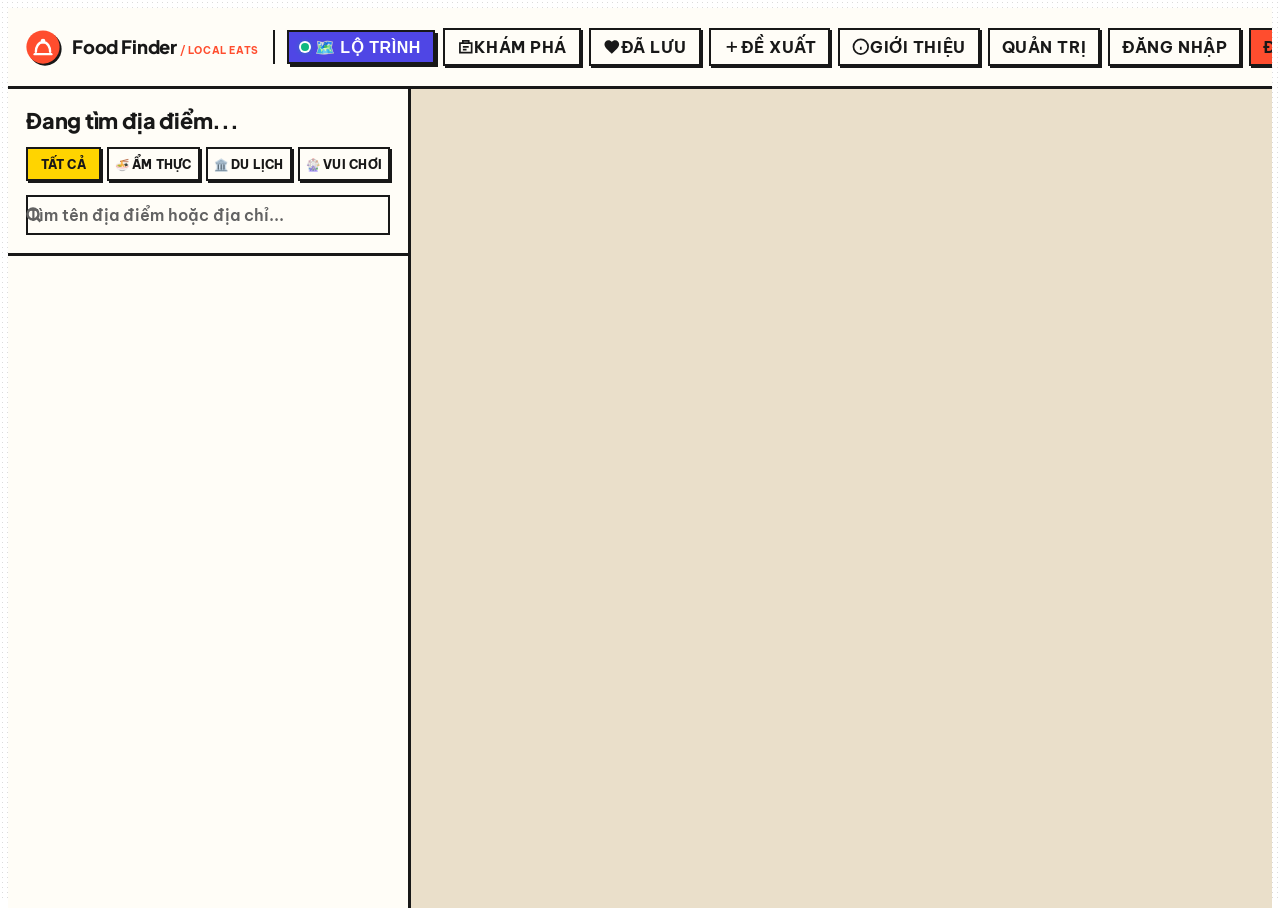
==== commit 437f698d: "DONE" ====
--- a/public/index.html
+++ b/public/index.html
@@ -31,13 +31,14 @@
   <link rel="stylesheet" href="assets/css/map.css">
   <link rel="stylesheet" href="assets/css/brutal.css">
   <link rel="stylesheet" href="assets/css/itinerary.css">
+  <link rel="stylesheet" href="assets/css/auth.css">
 </head>
 <body class="page-map">
   <div class="app" id="app">
 
     <!-- ══════════════ HEADER ══════════════ -->
     <header class="header" id="header">
-      <div class="header__brand">
+      <a href="index.html" class="header__brand" id="header-brand" aria-label="Food Finder — Về trang chủ" title="Food Finder — Về trang chủ">
         <svg class="header__logo" viewBox="0 0 32 32" fill="none" xmlns="http://www.w3.org/2000/svg" aria-hidden="true">
           <circle cx="16" cy="16" r="14" fill="var(--c-primary)"/>
           <path d="M10 20c0-4 2-8 6-8s6 4 6 8" stroke="#fff" stroke-width="2" stroke-linecap="round"/>
@@ -45,7 +46,7 @@
           <path d="M9 22h14" stroke="#fff" stroke-width="2" stroke-linecap="round"/>
         </svg>
         <h1 class="header__title">Food Finder</h1>
-      </div>
+      </a>
 
       <!-- Filter chips (scrollable) -->
       <div class="header__filters" id="header-filters">
@@ -101,9 +102,8 @@
         <a href="about.html" class="btn btn--ghost btn--sm" id="btn-about-nav" title="Giới thiệu" style="text-decoration:none">
           <svg class="ui-icon" viewBox="0 0 24 24" fill="none" stroke="currentColor" aria-hidden="true"><circle cx="12" cy="12" r="10"/><path d="M12 16v-4M12 8h.01"/></svg> Giới thiệu
         </a>
-        <a href="admin/login.php" class="btn btn--primary btn--sm" id="btn-login-nav" title="Đăng nhập quản trị" style="text-decoration:none">
-          Quản trị
-        </a>
+        <a href="admin/login.php" class="btn btn--ghost btn--sm" id="btn-login-nav" title="Đăng nhập quản trị" style="text-decoration:none" title="Dành cho Quản trị viên">Quản trị</a>
+        <div id="user-nav-container" class="user-nav"></div>
         <button class="theme-toggle" id="btn-theme" aria-label="Đổi giao diện sáng/tối" title="Đổi giao diện">
           <svg class="ui-icon" viewBox="0 0 24 24" fill="none" stroke="currentColor" aria-hidden="true"><path d="M20.5 15.2A8.6 8.6 0 0 1 8.8 3.5 8.7 8.7 0 1 0 20.5 15.2Z"/></svg>
         </button>
@@ -330,5 +330,6 @@
 
   <!-- App JS (ES modules) -->
   <script type="module" src="assets/js/main.js"></script>
+  <script type="module" src="assets/js/auth.js"></script>
 </body>
 </html>
--- a/public/assets/css/layout.css
+++ b/public/assets/css/layout.css
@@ -37,6 +37,13 @@
   align-items: center;
   gap: var(--sp-2);
   flex-shrink: 0;
+  text-decoration: none;
+  color: inherit;
+  cursor: pointer;
+}
+
+.header__brand:hover {
+  text-decoration: none;
 }
 
 .header__logo {
@@ -209,6 +216,35 @@
   flex: 1;
   overflow-y: auto;
   overflow-x: hidden;
+}
+
+.sidebar__itinerary-view {
+  flex: 1 1 0%;
+  min-height: 0;
+  overflow-y: auto;
+  overflow-x: hidden;
+  -webkit-overflow-scrolling: touch;
+  overscroll-behavior: contain;
+  scrollbar-width: thin;
+  scrollbar-color: var(--c-border-strong, #15201B) var(--c-surface-sunk, #F1F4F2);
+}
+
+.sidebar__itinerary-view::-webkit-scrollbar {
+  width: 8px;
+}
+
+.sidebar__itinerary-view::-webkit-scrollbar-track {
+  background: var(--c-surface-sunk, #F1F4F2);
+  border-left: 1px solid var(--c-border, #E2E8F0);
+}
+
+.sidebar__itinerary-view::-webkit-scrollbar-thumb {
+  background: var(--c-border-strong, #15201B);
+  border-radius: 4px;
+}
+
+.sidebar__itinerary-view::-webkit-scrollbar-thumb:hover {
+  background: var(--c-primary, #D22B1F);
 }
 
 .sidebar__list {
@@ -330,6 +366,35 @@
   -webkit-overflow-scrolling: touch;
 }
 
+.sheet__itinerary-view {
+  flex: 1 1 0%;
+  min-height: 0;
+  overflow-y: auto;
+  overflow-x: hidden;
+  -webkit-overflow-scrolling: touch;
+  overscroll-behavior: contain;
+  scrollbar-width: thin;
+  scrollbar-color: var(--c-border-strong, #15201B) var(--c-surface-sunk, #F1F4F2);
+}
+
+.sheet__itinerary-view::-webkit-scrollbar {
+  width: 8px;
+}
+
+.sheet__itinerary-view::-webkit-scrollbar-track {
+  background: var(--c-surface-sunk, #F1F4F2);
+  border-left: 1px solid var(--c-border, #E2E8F0);
+}
+
+.sheet__itinerary-view::-webkit-scrollbar-thumb {
+  background: var(--c-border-strong, #15201B);
+  border-radius: 4px;
+}
+
+.sheet__itinerary-view::-webkit-scrollbar-thumb:hover {
+  background: var(--c-primary, #D22B1F);
+}
+
 .sheet__list {
   list-style: none;
 }
--- a/public/assets/css/components.css
+++ b/public/assets/css/components.css
@@ -0,0 +1,404 @@
+/* ============================================================
+   COMPONENTS.CSS — Card, chip, button, badge, skeleton, etc.
+   ============================================================ */
+
+/* ── Restaurant row ── */
+.resto-row {
+  display: flex;
+  align-items: flex-start;
+  gap: var(--sp-3);
+  min-height: 88px;
+  content-visibility: auto;
+  contain-intrinsic-size: 88px;
+  padding: var(--sp-3) var(--sp-4);
+  border-bottom: 1px solid var(--c-border);
+  background: var(--c-surface);
+  width: 100%;
+  text-align: left;
+  cursor: pointer;
+  transition: background-color var(--ease-out);
+  position: relative;
+}
+
+.resto-row:hover,
+.resto-row:focus-visible {
+  background: var(--c-surface-sunk);
+}
+
+.resto-row--active {
+  border-left: 3px solid var(--c-primary);
+  padding-left: calc(var(--sp-4) - 3px);
+}
+
+.resto-row__img {
+  width: 72px;
+  height: 72px;
+  border-radius: var(--r-md);
+  object-fit: cover;
+  flex-shrink: 0;
+  background: var(--c-surface-sunk);
+}
+
+.resto-row__body {
+  flex: 1;
+  min-width: 0;
+  padding-right: 60px; /* chừa chỗ cho khoảng cách bên phải */
+}
+
+.resto-row__name {
+  font-size: var(--fs-lg);
+  font-weight: 600;
+  color: var(--c-ink);
+  line-height: var(--lh-tight);
+  display: -webkit-box;
+  -webkit-line-clamp: 2;
+  -webkit-box-orient: vertical;
+  overflow: hidden;
+  margin-bottom: var(--sp-1);
+}
+
+.resto-row__info {
+  display: flex;
+  align-items: center;
+  gap: var(--sp-2);
+  flex-wrap: wrap;
+  margin-bottom: var(--sp-1);
+}
+
+.resto-row__price {
+  font-size: var(--fs-sm);
+  color: var(--c-ink-soft);
+}
+
+.resto-row__meta {
+  display: flex;
+  align-items: center;
+  gap: var(--sp-2);
+}
+
+.resto-row__distance {
+  position: absolute;
+  right: var(--sp-4);
+  top: var(--sp-3);
+  font-size: var(--fs-md);
+  font-weight: 600;
+  color: var(--c-ink);
+  white-space: nowrap;
+}
+
+/* ── Chip ── */
+.chip {
+  display: inline-flex;
+  align-items: center;
+  gap: var(--sp-1);
+  height: 36px;
+  padding: 0 var(--sp-3);
+  border: 1px solid var(--c-border);
+  border-radius: var(--r-full);
+  font-size: var(--fs-sm);
+  font-weight: 500;
+  color: var(--c-ink-soft);
+  background: var(--c-surface);
+  white-space: nowrap;
+  cursor: pointer;
+  transition: all var(--ease-out);
+  position: relative;
+  user-select: none;
+  -webkit-user-select: none;
+}
+
+/* Expand touch target to 44px */
+.chip::before {
+  content: '';
+  position: absolute;
+  inset: -4px;
+}
+
+.chip:hover {
+  border-color: var(--c-border-strong);
+  color: var(--c-ink);
+}
+
+.chip--active {
+  background: var(--c-primary);
+  color: #FFFFFF;
+  border-color: var(--c-primary);
+}
+
+.chip--active:hover {
+  background: var(--c-primary-dark);
+  border-color: var(--c-primary-dark);
+  color: #FFFFFF;
+}
+
+.chip__icon {
+  font-size: 1em;
+  line-height: 1;
+}
+
+/* ── Button ── */
+.btn {
+  display: inline-flex;
+  align-items: center;
+  justify-content: center;
+  gap: var(--sp-2);
+  height: 44px;
+  padding: 0 var(--sp-5);
+  font-size: var(--fs-md);
+  font-weight: 600;
+  border-radius: var(--r-md);
+  border: none;
+  cursor: pointer;
+  transition: all var(--ease-out);
+  white-space: nowrap;
+  text-decoration: none;
+}
+
+.btn--primary {
+  background: var(--c-primary);
+  color: #FFFFFF;
+}
+
+.btn--primary:hover {
+  background: var(--c-primary-dark);
+}
+
+.btn--primary:active {
+  transform: scale(0.97);
+}
+
+.btn--ghost {
+  background: transparent;
+  color: var(--c-ink-soft);
+  border: 1px solid var(--c-border);
+}
+
+.btn--ghost:hover {
+  background: var(--c-surface-sunk);
+  color: var(--c-ink);
+}
+
+.btn--icon {
+  width: 44px;
+  height: 44px;
+  padding: 0;
+  border-radius: var(--r-md);
+  background: transparent;
+  color: var(--c-ink-soft);
+}
+
+.btn--icon:hover {
+  background: var(--c-surface-sunk);
+  color: var(--c-ink);
+}
+
+.btn--sm {
+  height: 36px;
+  padding: 0 var(--sp-4);
+  font-size: var(--fs-sm);
+}
+
+/* ── Badge ── */
+.badge {
+  display: inline-flex;
+  align-items: center;
+  gap: 4px;
+  padding: 2px var(--sp-2);
+  font-size: var(--fs-xs);
+  font-weight: 500;
+  border-radius: var(--r-sm);
+  line-height: 1.4;
+}
+
+.badge--open {
+  background: var(--c-open-tint);
+  color: var(--c-open);
+}
+
+.badge--closed {
+  background: var(--c-closed-tint);
+  color: var(--c-closed);
+}
+
+.badge--category {
+  background: var(--c-primary-tint);
+  color: var(--c-primary);
+}
+
+/* ── Rating stars ── */
+.stars {
+  display: inline-flex;
+  align-items: center;
+  gap: 2px;
+  font-size: var(--fs-xs);
+  color: var(--c-accent);
+}
+
+.stars__value {
+  font-weight: 600;
+  color: var(--c-ink-soft);
+  margin-left: 4px;
+}
+
+.stars__count {
+  color: var(--c-ink-faint);
+}
+
+/* ── Skeleton ── */
+.skeleton {
+  position: relative;
+  overflow: hidden;
+  background: var(--c-surface-sunk);
+  border-radius: var(--r-sm);
+}
+
+.skeleton::after {
+  content: '';
+  position: absolute;
+  inset: 0;
+  background: linear-gradient(
+    90deg,
+    transparent,
+    rgba(255, 255, 255, .3),
+    transparent
+  );
+  animation: shimmer 1.2s ease-in-out infinite;
+}
+
+@keyframes shimmer {
+  0%   { transform: translateX(-100%); }
+  100% { transform: translateX(100%); }
+}
+
+[data-theme="dark"] .skeleton::after {
+  background: linear-gradient(
+    90deg,
+    transparent,
+    rgba(255, 255, 255, .06),
+    transparent
+  );
+}
+
+.skeleton-row {
+  display: flex;
+  align-items: flex-start;
+  gap: var(--sp-3);
+  padding: var(--sp-3) var(--sp-4);
+  border-bottom: 1px solid var(--c-border);
+}
+
+.skeleton-row__img {
+  width: 72px;
+  height: 72px;
+  border-radius: var(--r-md);
+}
+
+.skeleton-row__lines {
+  flex: 1;
+  display: flex;
+  flex-direction: column;
+  gap: var(--sp-2);
+  padding-top: var(--sp-1);
+}
+
+.skeleton-row__line {
+  height: 14px;
+  border-radius: var(--r-sm);
+}
+
+.skeleton-row__line--w70 { width: 70%; }
+.skeleton-row__line--w50 { width: 50%; }
+.skeleton-row__line--w30 { width: 30%; }
+
+/* ── Empty state ── */
+.empty-state {
+  display: flex;
+  flex-direction: column;
+  align-items: center;
+  justify-content: center;
+  padding: var(--sp-7) var(--sp-5);
+  text-align: center;
+  color: var(--c-ink-faint);
+}
+
+.empty-state__icon {
+  font-size: 3rem;
+  margin-bottom: var(--sp-4);
+  opacity: .5;
+}
+
+.empty-state__title {
+  font-size: var(--fs-lg);
+  font-weight: 600;
+  color: var(--c-ink-soft);
+  margin-bottom: var(--sp-2);
+}
+
+.empty-state__desc {
+  font-size: var(--fs-sm);
+  max-width: 280px;
+  line-height: var(--lh-body);
+}
+
+/* ── Error state ── */
+.error-state {
+  display: flex;
+  flex-direction: column;
+  align-items: center;
+  justify-content: center;
+  padding: var(--sp-7) var(--sp-5);
+  text-align: center;
+}
+
+.error-state__icon {
+  font-size: 2.5rem;
+  margin-bottom: var(--sp-4);
+}
+
+.error-state__msg {
+  font-size: var(--fs-sm);
+  color: var(--c-ink-soft);
+  margin-bottom: var(--sp-4);
+  max-width: 280px;
+}
+
+/* ── Dark mode icon button ── */
+.theme-toggle {
+  position: relative;
+  width: 44px;
+  height: 44px;
+  display: flex;
+  align-items: center;
+  justify-content: center;
+  border-radius: var(--r-md);
+  background: transparent;
+  color: var(--c-ink-soft);
+  font-size: 1.25rem;
+  cursor: pointer;
+  transition: background-color var(--ease-out), color var(--ease-out);
+  border: none;
+}
+
+.theme-toggle:hover {
+  background: var(--c-surface-sunk);
+  color: var(--c-ink);
+}
+
+/* ── Radius selector ── */
+.radius-select {
+  height: 36px;
+  padding: 0 var(--sp-3);
+  border: 1px solid var(--c-border);
+  border-radius: var(--r-full);
+  background: var(--c-surface);
+  color: var(--c-ink-soft);
+  font-size: var(--fs-sm);
+  font-weight: 500;
+  cursor: pointer;
+  appearance: none;
+  -webkit-appearance: none;
+  background-image: url("data:image/svg+xml,%3Csvg xmlns='http://www.w3.org/2000/svg' width='12' height='12' fill='%237A867F' viewBox='0 0 16 16'%3E%3Cpath d='M1.5 5.5l6.5 6.5 6.5-6.5'/%3E%3C/svg%3E");
+  background-repeat: no-repeat;
+  background-position: right 10px center;
+  padding-right: 28px;
+}
--- a/public/assets/css/brutal.css
+++ b/public/assets/css/brutal.css
@@ -97,7 +97,8 @@
 
 /* Map home */
 .header { height: var(--header-h-mobile); border-bottom: 3px solid var(--c-border); padding: 0 16px; background: var(--c-surface); gap: 12px; }
-.header__brand { gap: 10px; flex-shrink: 0; }
+.header__brand { gap: 10px; flex-shrink: 0; text-decoration: none; color: inherit; cursor: pointer; }
+.header__brand:hover { text-decoration: none; }
 .header__logo { width: 38px; height: 38px; filter: drop-shadow(2px 2px 0 var(--c-ink)); }
 .header__title { font-family: var(--font-display); font-weight: 800; font-size: 1.15rem; line-height: 1.2; color: var(--c-ink); letter-spacing: -0.01em; }
 .header__title::after { content: " / LOCAL EATS"; color: var(--c-primary); font: 700 .62rem var(--font-ui); letter-spacing: .06em; }
--- a/public/assets/css/itinerary.css
+++ b/public/assets/css/itinerary.css
@@ -500,8 +500,9 @@
 .itinerary-view-wrap {
   display: flex;
   flex-direction: column;
-  height: 100%;
-  overflow-y: auto;
+  flex-shrink: 0;
+  min-height: 100%;
+  padding-bottom: var(--sp-8, 32px);
 }
 
 .itinerary-summary-card {
--- a/public/assets/css/auth.css
+++ b/public/assets/css/auth.css
@@ -0,0 +1,419 @@
+/* ============================================================
+   AUTH.CSS — Giao diện Xác thực Thành viên (JWT & Cookie)
+   Phong cách Neo-brutalist đồng bộ với Food Finder
+   ============================================================ */
+
+/* ── Khu vực User trong Header ── */
+.user-nav {
+  display: flex;
+  align-items: center;
+  gap: var(--sp-2, 8px);
+  position: relative;
+}
+
+.user-nav__guest-group {
+  display: flex;
+  align-items: center;
+  gap: var(--sp-2, 8px);
+}
+
+.user-profile-btn {
+  display: flex;
+  align-items: center;
+  gap: 8px;
+  background: var(--c-surface, #fffdf7);
+  border: 2px solid var(--c-border, #181818);
+  padding: 4px 12px 4px 6px;
+  font-family: var(--font-ui);
+  font-size: var(--fs-sm, 14px);
+  font-weight: 700;
+  color: var(--c-ink, #181818);
+  box-shadow: 2px 2px 0 var(--c-border, #181818);
+  cursor: pointer;
+  transition: transform 0.1s ease, box-shadow 0.1s ease;
+  border-radius: var(--r-md, 0);
+}
+
+.user-profile-btn:hover {
+  background: var(--c-surface-sunk, #eadfca);
+  transform: translate(-1px, -1px);
+  box-shadow: 3px 3px 0 var(--c-border, #181818);
+}
+
+.user-profile-btn:active {
+  transform: translate(1px, 1px);
+  box-shadow: 1px 1px 0 var(--c-border, #181818);
+}
+
+.user-avatar-badge {
+  display: inline-flex;
+  align-items: center;
+  justify-content: center;
+  width: 28px;
+  height: 28px;
+  background: var(--c-primary, #ff4d2e);
+  color: #ffffff;
+  font-weight: 800;
+  font-size: 13px;
+  border: 1.5px solid var(--c-border, #181818);
+  border-radius: 4px;
+}
+
+.user-name-text {
+  max-width: 120px;
+  overflow: hidden;
+  text-overflow: ellipsis;
+  white-space: nowrap;
+}
+
+/* ── Dropdown Menu User ── */
+.user-dropdown-menu {
+  position: absolute;
+  top: calc(100% + 8px);
+  right: 0;
+  width: 240px;
+  background: var(--c-surface, #fffdf7);
+  border: 2.5px solid var(--c-border, #181818);
+  box-shadow: 4px 4px 0 var(--c-border, #181818);
+  z-index: 9999;
+  display: flex;
+  flex-direction: column;
+  padding: 8px 0;
+  border-radius: var(--r-md, 0);
+  animation: userMenuPop 0.12s ease-out;
+}
+
+@keyframes userMenuPop {
+  from { opacity: 0; transform: translateY(-6px); }
+  to { opacity: 1; transform: translateY(0); }
+}
+
+.user-menu-header {
+  padding: 10px 16px;
+  border-bottom: 2px dashed var(--c-border, #181818);
+  margin-bottom: 6px;
+}
+
+.user-menu-header__name {
+  font-weight: 800;
+  font-size: 15px;
+  color: var(--c-ink, #181818);
+}
+
+.user-menu-header__email {
+  font-size: 12px;
+  color: var(--c-ink-soft, #555555);
+  margin-top: 2px;
+  word-break: break-all;
+}
+
+.user-menu-header__badge {
+  display: inline-block;
+  margin-top: 6px;
+  font-size: 11px;
+  font-weight: 700;
+  text-transform: uppercase;
+  background: var(--c-accent, #ffd400);
+  color: #181818;
+  padding: 2px 6px;
+  border: 1px solid var(--c-border, #181818);
+}
+
+.user-menu-item {
+  display: flex;
+  align-items: center;
+  gap: 10px;
+  padding: 8px 16px;
+  font-size: 14px;
+  font-weight: 600;
+  color: var(--c-ink, #181818);
+  text-decoration: none;
+  background: transparent;
+  border: none;
+  width: 100%;
+  text-align: left;
+  cursor: pointer;
+  transition: background 0.1s ease;
+}
+
+.user-menu-item:hover {
+  background: var(--c-surface-sunk, #eadfca);
+  color: var(--c-primary, #ff4d2e);
+}
+
+.user-menu-item--logout {
+  color: #b91c1c;
+  border-top: 1px solid var(--c-border, #181818);
+  margin-top: 4px;
+  padding-top: 10px;
+}
+
+.user-menu-item--logout:hover {
+  background: #fee2e2;
+  color: #991b1b;
+}
+
+/* ── Trang Auth Container (login.html) ── */
+.auth-page-container {
+  min-height: calc(100vh - 120px);
+  display: flex;
+  align-items: center;
+  justify-content: center;
+  padding: 40px 16px;
+  background: var(--c-bg, #f6f1e4);
+}
+
+.auth-card {
+  width: 100%;
+  max-width: 440px;
+  background: var(--c-surface, #fffdf7);
+  border: 3px solid var(--c-border, #181818);
+  box-shadow: 6px 6px 0 var(--c-border, #181818);
+  padding: 32px 28px;
+  position: relative;
+}
+
+.auth-card__header {
+  text-align: center;
+  margin-bottom: 24px;
+}
+
+.auth-card__logo {
+  display: inline-flex;
+  align-items: center;
+  justify-content: center;
+  width: 54px;
+  height: 54px;
+  background: var(--c-primary, #ff4d2e);
+  border: 2px solid var(--c-border, #181818);
+  box-shadow: 2px 2px 0 var(--c-border, #181818);
+  margin-bottom: 12px;
+}
+
+.auth-card__title {
+  font-family: var(--font-display, "Plus Jakarta Sans");
+  font-size: 22px;
+  font-weight: 800;
+  color: var(--c-ink, #181818);
+  margin-bottom: 6px;
+}
+
+.auth-card__subtitle {
+  font-size: 13px;
+  color: var(--c-ink-soft, #555555);
+}
+
+/* ── Switcher Tabs: Đăng nhập / Đăng ký ── */
+.auth-tabs {
+  display: grid;
+  grid-template-columns: 1fr 1fr;
+  border: 2px solid var(--c-border, #181818);
+  background: var(--c-surface-sunk, #eadfca);
+  margin-bottom: 24px;
+}
+
+.auth-tab-btn {
+  padding: 10px;
+  background: transparent;
+  border: none;
+  font-family: var(--font-ui);
+  font-size: 14px;
+  font-weight: 700;
+  color: var(--c-ink-soft, #555555);
+  cursor: pointer;
+  transition: all 0.15s ease;
+  text-align: center;
+}
+
+.auth-tab-btn--active {
+  background: var(--c-surface, #fffdf7);
+  color: var(--c-ink, #181818);
+  box-shadow: inset 0 -3px 0 var(--c-primary, #ff4d2e);
+}
+
+/* ── Form Inputs ── */
+.auth-form-group {
+  margin-bottom: 16px;
+}
+
+.auth-label {
+  display: block;
+  font-size: 13px;
+  font-weight: 700;
+  color: var(--c-ink, #181818);
+  margin-bottom: 6px;
+}
+
+.auth-input-wrapper {
+  position: relative;
+}
+
+.auth-input {
+  width: 100%;
+  height: 44px;
+  padding: 8px 12px;
+  border: 2px solid var(--c-border, #181818);
+  background: var(--c-surface, #fffdf7);
+  color: var(--c-ink, #181818);
+  font-family: var(--font-ui);
+  font-size: 14px;
+  transition: border-color 0.15s, box-shadow 0.15s;
+}
+
+.auth-input:focus {
+  outline: none;
+  border-color: var(--c-primary, #ff4d2e);
+  box-shadow: 2px 2px 0 var(--c-border, #181818);
+}
+
+.auth-password-toggle {
+  position: absolute;
+  right: 10px;
+  top: 50%;
+  transform: translateY(-50%);
+  background: none;
+  border: none;
+  cursor: pointer;
+  color: var(--c-ink-soft, #555);
+  padding: 4px;
+}
+
+/* ── Nút Submit ── */
+.auth-submit-btn {
+  width: 100%;
+  height: 46px;
+  background: var(--c-primary, #ff4d2e);
+  color: #ffffff;
+  border: 2.5px solid var(--c-border, #181818);
+  font-family: var(--font-ui);
+  font-size: 15px;
+  font-weight: 800;
+  box-shadow: 4px 4px 0 var(--c-border, #181818);
+  cursor: pointer;
+  transition: transform 0.1s, box-shadow 0.1s;
+  display: flex;
+  align-items: center;
+  justify-content: center;
+  gap: 8px;
+  margin-top: 20px;
+}
+
+.auth-submit-btn:hover {
+  transform: translate(-2px, -2px);
+  box-shadow: 6px 6px 0 var(--c-border, #181818);
+  background: var(--c-primary-dark, #d92d12);
+}
+
+.auth-submit-btn:active {
+  transform: translate(2px, 2px);
+  box-shadow: 2px 2px 0 var(--c-border, #181818);
+}
+
+.auth-submit-btn:disabled {
+  opacity: 0.65;
+  cursor: not-allowed;
+  transform: none !important;
+}
+
+/* ── Alert Thông báo Lỗi / Thành công ── */
+.auth-alert {
+  padding: 10px 14px;
+  border: 2px solid var(--c-border, #181818);
+  font-size: 13px;
+  font-weight: 600;
+  margin-bottom: 16px;
+  display: none;
+  animation: authFadeIn 0.2s ease-out;
+}
+
+@keyframes authFadeIn {
+  from { opacity: 0; transform: translateY(-4px); }
+  to { opacity: 1; transform: translateY(0); }
+}
+
+.auth-alert--error {
+  background: #fee2e2;
+  color: #991b1b;
+  border-color: #991b1b;
+  display: block;
+}
+
+.auth-alert--success {
+  background: #dcfce7;
+  color: #166534;
+  border-color: #166534;
+  display: block;
+}
+
+.auth-card__footer {
+  text-align: center;
+  margin-top: 24px;
+  padding-top: 16px;
+  border-top: 2px dashed var(--c-border, #181818);
+  font-size: 12px;
+  color: var(--c-ink-soft, #555555);
+}
+
+.auth-card__footer a {
+  color: var(--c-primary, #ff4d2e);
+  font-weight: 700;
+  text-decoration: underline;
+}
+
+
+
+/* ── Quên mật khẩu & Extra Links ── */
+.auth-extra-row {
+  display: flex;
+  align-items: center;
+  justify-content: flex-end;
+  margin-top: 6px;
+  margin-bottom: 12px;
+}
+
+.auth-link {
+  font-size: 13px;
+  font-weight: 700;
+  color: var(--c-primary, #ff4d2e);
+  text-decoration: underline;
+  background: none;
+  border: none;
+  padding: 0;
+  cursor: pointer;
+  transition: opacity 0.15s;
+}
+
+.auth-link:hover {
+  opacity: 0.8;
+}
+
+.auth-code-box {
+  background: var(--c-surface-sunk, #eadfca);
+  border: 2px dashed var(--c-border, #181818);
+  padding: 12px;
+  margin-bottom: 16px;
+  text-align: center;
+  font-size: 13px;
+}
+
+.auth-code-highlight {
+  display: inline-block;
+  font-size: 22px;
+  font-weight: 900;
+  letter-spacing: 4px;
+  color: var(--c-primary, #ff4d2e);
+  margin-top: 4px;
+  user-select: all;
+}
+
+.auth-step-pill {
+  display: inline-block;
+  font-size: 11px;
+  font-weight: 800;
+  text-transform: uppercase;
+  background: var(--c-primary, #ff4d2e);
+  color: #fff;
+  padding: 2px 8px;
+  margin-bottom: 8px;
+  border: 1.5px solid var(--c-border, #181818);
+}
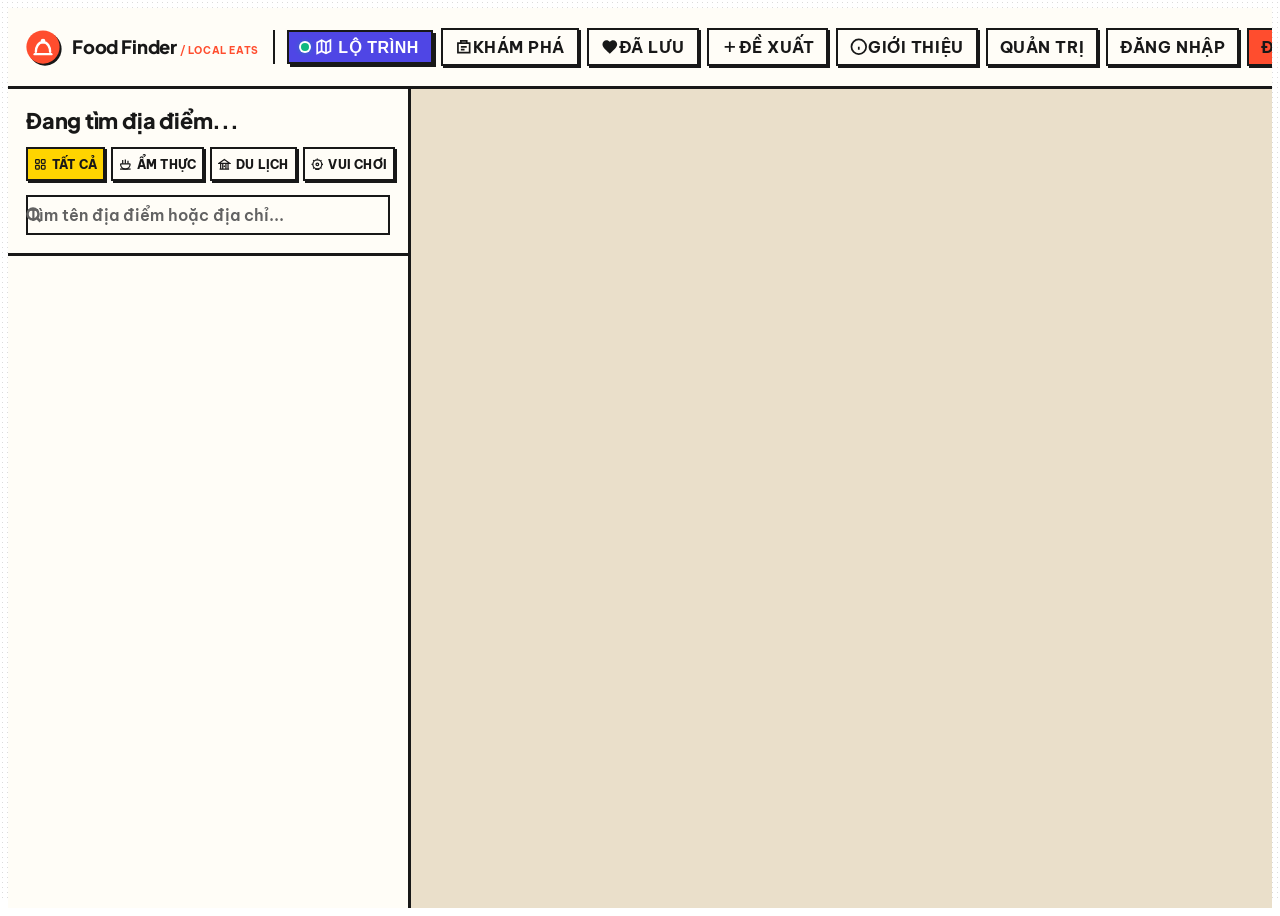
==== commit f765efb4: "feat(ui): replace emojis with custom svg icons, fix mobile layout clipping, and prevent marker click" ====
--- a/public/index.html
+++ b/public/index.html
@@ -52,10 +52,10 @@
       <div class="header__filters" id="header-filters">
         <!-- Level-1 Place Type Tabs (Task FE-01) -->
         <div class="place-type-tabs place-type-tabs--compact" role="tablist" aria-label="Loại hình địa điểm">
-          <button class="place-type-tab place-type-tab--active" type="button" data-filter="place-type" data-value="all" role="tab" aria-selected="true">Tất cả</button>
-          <button class="place-type-tab" type="button" data-filter="place-type" data-value="food" role="tab" aria-selected="false">🍜 Ẩm thực</button>
-          <button class="place-type-tab" type="button" data-filter="place-type" data-value="tourism" role="tab" aria-selected="false">🏛️ Du lịch</button>
-          <button class="place-type-tab" type="button" data-filter="place-type" data-value="entertainment" role="tab" aria-selected="false">🎡 Vui chơi giải trí</button>
+          <button class="place-type-tab place-type-tab--active" type="button" data-filter="place-type" data-value="all" role="tab" aria-selected="true"><svg class="ui-icon ui-icon--sm" viewBox="0 0 24 24" fill="none" stroke="currentColor"><rect x="3" y="3" width="7" height="7" rx="1.5"/><rect x="14" y="3" width="7" height="7" rx="1.5"/><rect x="14" y="14" width="7" height="7" rx="1.5"/><rect x="3" y="14" width="7" height="7" rx="1.5"/></svg> Tất cả</button>
+          <button class="place-type-tab" type="button" data-filter="place-type" data-value="food" role="tab" aria-selected="false"><svg class="ui-icon ui-icon--sm" viewBox="0 0 24 24" fill="none" stroke="currentColor"><path d="M4 11h16a1 1 0 0 1 1 1c0 5-4 9-9 9s-9-4-9-9a1 1 0 0 1 1-1Z"/><path d="M7 11V4M12 11V3M17 11V5"/><path d="M2 21h20"/></svg> Ẩm thực</button>
+          <button class="place-type-tab" type="button" data-filter="place-type" data-value="tourism" role="tab" aria-selected="false"><svg class="ui-icon ui-icon--sm" viewBox="0 0 24 24" fill="none" stroke="currentColor"><path d="M3 21h18M5 21V10M9 21V10M15 21V10M19 21V10M2 10h20L12 3 2 10ZM12 14v3"/></svg> Du lịch</button>
+          <button class="place-type-tab" type="button" data-filter="place-type" data-value="entertainment" role="tab" aria-selected="false"><svg class="ui-icon ui-icon--sm" viewBox="0 0 24 24" fill="none" stroke="currentColor"><circle cx="12" cy="12" r="8.5"/><circle cx="12" cy="12" r="2.5"/><path d="M12 3.5V1M12 23v-2.5M3.5 12H1M23 12h-2.5M6 6l-1.8-1.8M19.8 19.8 18 18M6 18l-1.8 1.8M19.8 4.2 18 6"/><path d="M8 22h8"/></svg> Vui chơi</button>
         </div>
         <!-- Radius selector -->
         <select class="radius-select" id="filter-radius" aria-label="Bán kính tìm kiếm">
@@ -68,7 +68,7 @@
           <option value="15">15 km</option>
         </select>
         <button class="chip" type="button" id="btn-recenter-tdtu" title="Xem các địa điểm quanh ĐH Tôn Đức Thắng (Quận 7)">
-          📍 ĐH Tôn Đức Thắng (Q.7)
+          <svg class="ui-icon ui-icon--sm" viewBox="0 0 24 24" fill="none" stroke="currentColor"><path d="M12 2a7 7 0 0 0-7 7c0 5.25 7 13 7 13s7-7.75 7-13a7 7 0 0 0-7-7Z"/><circle cx="12" cy="9" r="2.5"/></svg> ĐH Tôn Đức Thắng (Q.7)
         </button>
         <!-- Category chips rendered by JS -->
         <div id="category-chips" role="group" aria-label="Lọc theo danh mục"></div>
@@ -88,7 +88,8 @@
         <!-- FE-04: Nút Lập Lộ Trình Đi Chơi -->
         <button type="button" class="btn btn--itinerary btn--sm" id="btn-open-itinerary" title="Tự động đề xuất lịch trình đi chơi quanh bạn">
           <span class="itinerary-pulse" aria-hidden="true"></span>
-          <span>🗺️ Lộ trình</span>
+          <svg class="ui-icon" viewBox="0 0 24 24" fill="none" stroke="currentColor"><path d="M3 6l6-3 6 3 6-3v15l-6 3-6-3-6 3V6Z"/><path d="M9 3v15M15 6v15"/></svg>
+          <span>Lộ trình</span>
         </button>
         <a href="explore.html" class="btn btn--ghost btn--sm" id="btn-explore" title="Xem danh sách dạng lưới" style="text-decoration:none">
           <svg class="ui-icon" viewBox="0 0 24 24" fill="none" stroke="currentColor" aria-hidden="true"><path d="M4 7h16v13H4zM8 7V4h8v3M8 12h8M8 16h5"/></svg> Khám phá
@@ -122,10 +123,10 @@
           </div>
           <!-- Level-1 Place Type Tabs in Sidebar -->
           <div class="place-type-tabs place-type-tabs--sidebar" role="tablist" aria-label="Lọc nhanh theo nhóm">
-            <button class="place-type-tab place-type-tab--active" type="button" data-filter="place-type" data-value="all" role="tab" aria-selected="true">Tất cả</button>
-            <button class="place-type-tab" type="button" data-filter="place-type" data-value="food" role="tab" aria-selected="false">🍜 Ẩm thực</button>
-            <button class="place-type-tab" type="button" data-filter="place-type" data-value="tourism" role="tab" aria-selected="false">🏛️ Du lịch</button>
-            <button class="place-type-tab" type="button" data-filter="place-type" data-value="entertainment" role="tab" aria-selected="false">🎡 Vui chơi</button>
+            <button class="place-type-tab place-type-tab--active" type="button" data-filter="place-type" data-value="all" role="tab" aria-selected="true"><svg class="ui-icon ui-icon--sm" viewBox="0 0 24 24" fill="none" stroke="currentColor"><rect x="3" y="3" width="7" height="7" rx="1.5"/><rect x="14" y="3" width="7" height="7" rx="1.5"/><rect x="14" y="14" width="7" height="7" rx="1.5"/><rect x="3" y="14" width="7" height="7" rx="1.5"/></svg> Tất cả</button>
+            <button class="place-type-tab" type="button" data-filter="place-type" data-value="food" role="tab" aria-selected="false"><svg class="ui-icon ui-icon--sm" viewBox="0 0 24 24" fill="none" stroke="currentColor"><path d="M4 11h16a1 1 0 0 1 1 1c0 5-4 9-9 9s-9-4-9-9a1 1 0 0 1 1-1Z"/><path d="M7 11V4M12 11V3M17 11V5"/><path d="M2 21h20"/></svg> Ẩm thực</button>
+            <button class="place-type-tab" type="button" data-filter="place-type" data-value="tourism" role="tab" aria-selected="false"><svg class="ui-icon ui-icon--sm" viewBox="0 0 24 24" fill="none" stroke="currentColor"><path d="M3 21h18M5 21V10M9 21V10M15 21V10M19 21V10M2 10h20L12 3 2 10ZM12 14v3"/></svg> Du lịch</button>
+            <button class="place-type-tab" type="button" data-filter="place-type" data-value="entertainment" role="tab" aria-selected="false"><svg class="ui-icon ui-icon--sm" viewBox="0 0 24 24" fill="none" stroke="currentColor"><circle cx="12" cy="12" r="8.5"/><circle cx="12" cy="12" r="2.5"/><path d="M12 3.5V1M12 23v-2.5M3.5 12H1M23 12h-2.5M6 6l-1.8-1.8M19.8 19.8 18 18M6 18l-1.8 1.8M19.8 4.2 18 6"/><path d="M8 22h8"/></svg> Vui chơi</button>
           </div>
           <div class="sidebar__search">
             <svg class="sidebar__search-icon" viewBox="0 0 16 16" fill="none" stroke="currentColor" stroke-width="1.5" aria-hidden="true">
@@ -163,10 +164,10 @@
         </div>
         <!-- Level-1 Place Type Tabs in Mobile Sheet -->
         <div class="place-type-tabs place-type-tabs--sidebar" role="tablist" aria-label="Lọc nhanh theo nhóm">
-          <button class="place-type-tab place-type-tab--active" type="button" data-filter="place-type" data-value="all" role="tab" aria-selected="true">Tất cả</button>
-          <button class="place-type-tab" type="button" data-filter="place-type" data-value="food" role="tab" aria-selected="false">🍜 Ẩm thực</button>
-          <button class="place-type-tab" type="button" data-filter="place-type" data-value="tourism" role="tab" aria-selected="false">🏛️ Du lịch</button>
-          <button class="place-type-tab" type="button" data-filter="place-type" data-value="entertainment" role="tab" aria-selected="false">🎡 Vui chơi</button>
+          <button class="place-type-tab place-type-tab--active" type="button" data-filter="place-type" data-value="all" role="tab" aria-selected="true"><svg class="ui-icon ui-icon--sm" viewBox="0 0 24 24" fill="none" stroke="currentColor"><rect x="3" y="3" width="7" height="7" rx="1.5"/><rect x="14" y="3" width="7" height="7" rx="1.5"/><rect x="14" y="14" width="7" height="7" rx="1.5"/><rect x="3" y="14" width="7" height="7" rx="1.5"/></svg> Tất cả</button>
+          <button class="place-type-tab" type="button" data-filter="place-type" data-value="food" role="tab" aria-selected="false"><svg class="ui-icon ui-icon--sm" viewBox="0 0 24 24" fill="none" stroke="currentColor"><path d="M4 11h16a1 1 0 0 1 1 1c0 5-4 9-9 9s-9-4-9-9a1 1 0 0 1 1-1Z"/><path d="M7 11V4M12 11V3M17 11V5"/><path d="M2 21h20"/></svg> Ẩm thực</button>
+          <button class="place-type-tab" type="button" data-filter="place-type" data-value="tourism" role="tab" aria-selected="false"><svg class="ui-icon ui-icon--sm" viewBox="0 0 24 24" fill="none" stroke="currentColor"><path d="M3 21h18M5 21V10M9 21V10M15 21V10M19 21V10M2 10h20L12 3 2 10ZM12 14v3"/></svg> Du lịch</button>
+          <button class="place-type-tab" type="button" data-filter="place-type" data-value="entertainment" role="tab" aria-selected="false"><svg class="ui-icon ui-icon--sm" viewBox="0 0 24 24" fill="none" stroke="currentColor"><circle cx="12" cy="12" r="8.5"/><circle cx="12" cy="12" r="2.5"/><path d="M12 3.5V1M12 23v-2.5M3.5 12H1M23 12h-2.5M6 6l-1.8-1.8M19.8 19.8 18 18M6 18l-1.8 1.8M19.8 4.2 18 6"/><path d="M8 22h8"/></svg> Vui chơi</button>
         </div>
         <div class="sheet__search">
           <svg class="sheet__search-icon" viewBox="0 0 16 16" fill="none" stroke="currentColor" stroke-width="1.5" aria-hidden="true">
@@ -262,28 +263,28 @@
             </label>
             <div class="vibe-grid">
               <div class="vibe-card is-active" data-vibe="chill">
-                <span class="vibe-card__icon">🌿</span>
+                <span class="vibe-card__icon"><svg class="ui-icon ui-icon--vibe" viewBox="0 0 24 24" fill="none" stroke="currentColor"><path d="M11 20A7 7 0 0 1 4 13C4 7 12 4 20 4c0 8-3 16-9 16Z"/><path d="M4 20c4-4 8-7 16-16"/></svg></span>
                 <div class="vibe-card__text">
                   <span class="vibe-card__name">Chill thư thái</span>
                   <span class="vibe-card__desc">Cà phê đẹp, công viên, dạo bộ</span>
                 </div>
               </div>
               <div class="vibe-card" data-vibe="date">
-                <span class="vibe-card__icon">💖</span>
+                <span class="vibe-card__icon"><svg class="ui-icon ui-icon--vibe" viewBox="0 0 24 24" fill="none" stroke="currentColor"><path d="M19.5 12.572 12 20l-7.5-7.428A5 5 0 1 1 12 6.006a5 5 0 1 1 7.5 6.572Z"/></svg></span>
                 <div class="vibe-card__text">
                   <span class="vibe-card__name">Hẹn hò lãng mạn</span>
                   <span class="vibe-card__desc">View hoàng hôn, ăn ngon, ấm cúng</span>
                 </div>
               </div>
               <div class="vibe-card" data-vibe="adventure">
-                <span class="vibe-card__icon">⚡</span>
+                <span class="vibe-card__icon"><svg class="ui-icon ui-icon--vibe" viewBox="0 0 24 24" fill="none" stroke="currentColor"><polygon points="13 2 3 14 12 14 11 22 21 10 12 10 13 2"/></svg></span>
                 <div class="vibe-card__text">
                   <span class="vibe-card__name">Vui chơi trải nghiệm</span>
                   <span class="vibe-card__desc">Bạt nhún, bowling, bảo tàng 3D</span>
                 </div>
               </div>
               <div class="vibe-card" data-vibe="foodie">
-                <span class="vibe-card__icon">🍜</span>
+                <span class="vibe-card__icon"><svg class="ui-icon ui-icon--vibe" viewBox="0 0 24 24" fill="none" stroke="currentColor"><path d="M4 11h16a1 1 0 0 1 1 1c0 5-4 9-9 9s-9-4-9-9a1 1 0 0 1 1-1Z"/><path d="M7 11V4M12 11V3M17 11V5"/><path d="M2 21h20"/></svg></span>
                 <div class="vibe-card__text">
                   <span class="vibe-card__name">Ăn sập Sài Gòn</span>
                   <span class="vibe-card__desc">Tour món ngon đặc sản nức tiếng</span>
@@ -309,7 +310,8 @@
 
         <div class="itinerary-modal__footer">
           <button type="button" class="btn--generate-itinerary" id="btn-submit-itinerary">
-            <span>🚀 Tạo lộ trình ngay</span>
+            <svg class="ui-icon" viewBox="0 0 24 24" fill="none" stroke="currentColor"><path d="M4.5 16.5c-1.5 1.26-2 5-2 5s3.74-.5 5-2c.71-.84.7-2.13-.09-2.91a2.18 2.18 0 0 0-2.91-.09zM12 15l-3-3a22 22 0 0 1 2-3.95A12.88 12.88 0 0 1 22 2c0 2.72-.78 7.5-6 11a22.35 22.35 0 0 1-4 2z"/><path d="m9 12 2.5-2.5M14 7l2.5-2.5"/></svg>
+            <span>Tạo lộ trình ngay</span>
           </button>
         </div>
       </div>
--- a/public/assets/css/layout.css
+++ b/public/assets/css/layout.css
@@ -269,7 +269,7 @@
   left: 0;
   right: 0;
   bottom: 0;
-  z-index: 900;
+  z-index: 1050;
   background: var(--c-surface);
   border-radius: var(--r-lg) var(--r-lg) 0 0;
   box-shadow: var(--sh-3);
@@ -606,12 +606,16 @@
     display: flex;
   }
 
+  .leaflet-bottom {
+    z-index: 800 !important;
+  }
+
   .header {
     position: fixed;
     top: 0;
     left: 0;
     right: 0;
-    z-index: 1000;
+    z-index: 1200;
     background: rgba(255, 255, 255, .88);
     backdrop-filter: blur(12px);
     -webkit-backdrop-filter: blur(12px);
--- a/public/assets/css/itinerary.css
+++ b/public/assets/css/itinerary.css
@@ -559,8 +559,8 @@
 }
 
 .itinerary-summary__actions .btn {
-  flex: 1;
-  min-width: 120px;
+  flex: 1 1 calc(50% - 8px);
+  min-width: 0;
 }
 
 /* Timeline Vertical Structure */
@@ -589,6 +589,7 @@
   gap: 14px;
   margin-bottom: 20px;
   z-index: 2;
+  min-width: 0;
 }
 
 .timeline-step-badge {
@@ -621,6 +622,8 @@
 
 .timeline-card {
   flex: 1;
+  min-width: 0;
+  overflow: hidden;
   background: var(--c-surface, #FFFFFF);
   border: 2px solid var(--c-border-strong, #15201B);
   border-radius: var(--r-md, 12px);
@@ -643,6 +646,8 @@
   align-items: center;
   justify-content: space-between;
   gap: 6px;
+  flex-wrap: wrap;
+  min-width: 0;
 }
 
 .timeline-time-badge {
@@ -726,6 +731,8 @@
   align-items: center;
   justify-content: space-between;
   gap: 8px;
+  flex-wrap: wrap;
+  min-width: 0;
   margin-top: 4px;
   padding-top: 8px;
   border-top: 1px dashed var(--c-border, #CBD5E1);
@@ -811,4 +818,92 @@
   .itinerary-modal {
     max-height: 95vh;
   }
-}
+
+  /* Mobile itinerary sheet refinements */
+  .itinerary-summary-card {
+    margin: 8px 8px 6px;
+    padding: 10px;
+  }
+
+  .itinerary-summary__title {
+    font-size: 14px;
+  }
+
+  .itinerary-summary__actions {
+    gap: 6px;
+  }
+
+  .itinerary-summary__actions .btn {
+    flex: 1 1 calc(50% - 6px);
+    font-size: 11px;
+    height: 36px;
+    min-height: 36px;
+    padding: 0 8px;
+  }
+
+  .timeline-list {
+    padding: 10px 8px 24px;
+  }
+
+  .timeline-list::before {
+    left: 23px;
+  }
+
+  .timeline-item {
+    gap: 10px;
+    margin-bottom: 14px;
+  }
+
+  .timeline-step-badge {
+    width: 32px;
+    height: 32px;
+    font-size: 14px;
+    border-width: 2px;
+  }
+
+  .timeline-card {
+    padding: 10px;
+    box-shadow: 3px 3px 0 var(--c-border-strong, #15201B);
+  }
+
+  .timeline-card__thumb {
+    width: 52px;
+    height: 52px;
+  }
+
+  .timeline-card__name {
+    font-size: 13px;
+  }
+
+  .timeline-time-badge {
+    font-size: 10.5px;
+    padding: 2px 6px;
+  }
+
+  .timeline-leg-dist {
+    font-size: 10.5px;
+  }
+
+  .timeline-card__actions {
+    gap: 6px;
+  }
+
+  .timeline-card__actions .btn-reroll {
+    font-size: 10.5px;
+    padding: 4px 8px;
+    gap: 4px;
+  }
+
+  .timeline-card__actions .btn {
+    font-size: 10.5px;
+    padding: 4px 8px;
+    min-height: 30px;
+    height: 30px;
+  }
+}
+
+/* Ẩn header tìm kiếm khi sheet đang hiển thị lộ trình để không bị chiếm màn hình mobile */
+.sheet.sheet--itinerary-mode .sheet__header {
+  display: none !important;
+}
+
